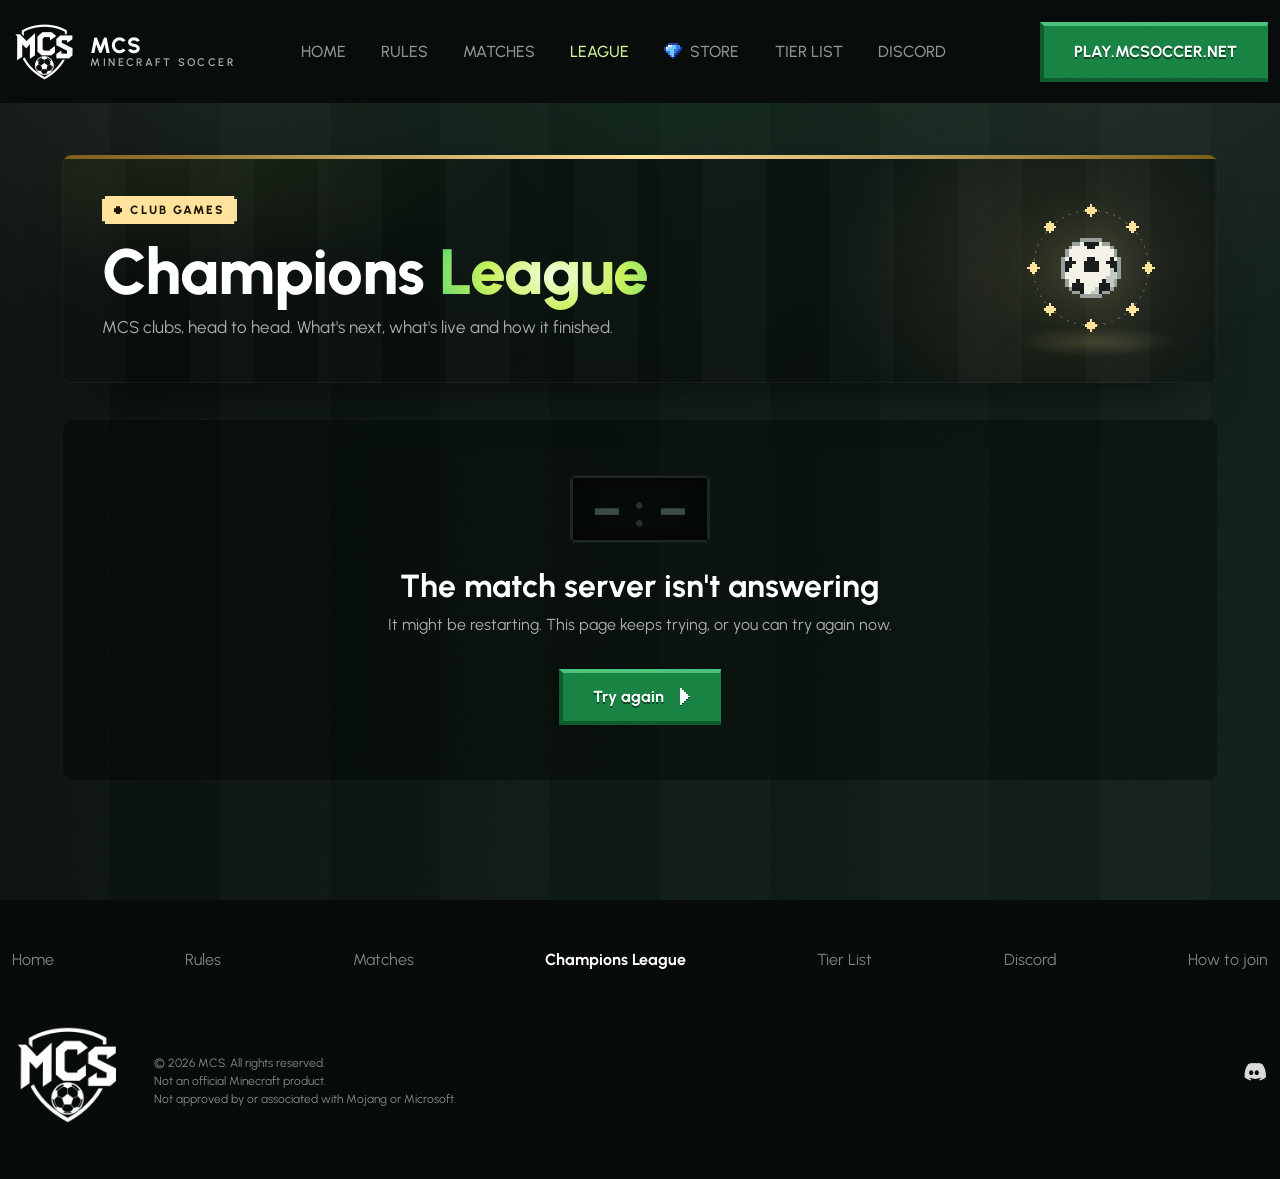
==== champions-league/index.html @ 23342d1b "Player page: the VIP / MVP frame A VIP or MVP's hero wears the rank's frame, matching their /stats c" ====
<!DOCTYPE html>
<html lang="en">
<head>
<meta charset="utf-8" />
<meta name="viewport" content="width=device-width, initial-scale=1" />
<title>Champions League — MCS</title>
<meta name="description" content="The MCS Champions League: club games, kickoff times in your own time zone, live scores and results." />
<meta name="theme-color" content="#070c0a" />

<link rel="icon" href="../favicon.ico?v=e4392b99" sizes="32x32" />
<link rel="icon" type="image/svg+xml" href="../assets/img/icon.svg?v=5f522723" />
<link rel="apple-touch-icon" href="../assets/img/icon-180.png" />

<meta property="og:type" content="website" />
<meta property="og:site_name" content="MCS" />
<meta property="og:title" content="Champions League — MCS" />
<meta property="og:description" content="Club games on MCS: what's next, what's live and how they finished." />
<meta property="og:url" content="https://mcsoccer.net/champions-league/" />
<link rel="canonical" href="https://mcsoccer.net/champions-league/" />
<meta property="og:image" content="https://mcsoccer.net/assets/img/og.png" />
<meta name="twitter:card" content="summary_large_image" />

<link rel="preconnect" href="https://fonts.googleapis.com">
<link rel="preconnect" href="https://fonts.gstatic.com" crossorigin>
<link href="https://fonts.googleapis.com/css2?family=Urbanist:wght@400..800&display=swap" rel="stylesheet">
<link rel="stylesheet" href="../assets/css/site.css?v=d6a7c521" />
<link rel="stylesheet" href="../assets/css/matches.css?v=162c40b4" />
<script>
  document.documentElement.classList.add("reveal-on");
  setTimeout(function () {
    if (!window.__mcsRevealReady) document.documentElement.classList.remove("reveal-on");
  }, 3000);
</script>
</head>
<body>

<nav class="nav" aria-label="Main">
  <div class="container">
    <a class="nav-brand" href="../" aria-label="MCS home">
      <img src="../assets/img/logo.png" alt="" width="64" height="64" />
      <span class="nav-brand-text"><b>MCS</b><span>Minecraft Soccer</span></span>
    </a>

    <ul class="nav-links">
      <li><a href="../">Home</a></li>
      <li><a href="../rules/">Rules</a></li>
      <li><a href="../matches/">Matches</a></li>
      <li class="nav-league"><a href="./" aria-current="page"><span class="nav-league-long">Champions </span>League</a></li>
      <li class="nav-cup" data-cup-nav hidden><a href="../cup/">Cup</a></li>
      <li class="nav-store" data-store-nav hidden><a href="../store/"><svg class="nav-gem px" viewBox="0 0 9 8" aria-hidden="true"><path fill="#2a3ca6" d="M2 0h5v1H2zM1 1h1v1H1zM0 2h1v2H0zM8 2h1v1H8zM7 3h1v1H7zM6 4h1v1H6zM5 5h1v1H5z"/><path fill="#e2f6ff" d="M2 1h2v1H2zM1 2h1v1H1z"/><path fill="#72c6ff" d="M4 1h2v1H4zM2 2h4v1H2zM1 3h4v1H1zM3 4h2v2H3zM4 6h1v1H4z"/><path fill="#2f7ceb" d="M6 1h2v2H6zM5 3h2v1H5zM1 4h2v1H1zM5 4h1v1H5zM2 5h1v1H2zM3 6h1v1H3z"/><path fill="#1b2a8f" d="M8 3h1v1H8zM7 4h1v1H7zM6 5h1v1H6zM5 6h1v1H5zM4 7h1v1H4z"/></svg>Store</a></li>
      <li><a data-tierlist-link href="../tiers/">Tier List</a></li>
      <li><a data-discord-link href="../#discord">Discord</a></li>
    </ul>

    <div class="nav-cta">
      <button class="btn address-btn" type="button" data-copy-address>
        <span class="slot">
          <span class="slot-main" data-address>PLAY.MCSOCCER.NET</span>
          <span class="slot-alt" aria-hidden="true">Copied to clipboard!</span>
        </span>
        <span class="visually-hidden"> (copy server address)</span>
      </button>
    </div>

    <button class="nav-toggle" type="button" aria-label="Open menu" aria-controls="drawer" aria-expanded="false" data-drawer-open>
      <svg viewBox="0 0 30 22" fill="none" aria-hidden="true"><path d="M2 3h26M2 11h26M2 19h26"/></svg>
    </button>
  </div>
</nav>

<div class="scrim" data-scrim></div>
<aside class="drawer" id="drawer" aria-label="Menu" aria-hidden="true" inert>
  <div class="drawer-head">
    <img src="../assets/img/logo.png" alt="MCS" />
    <button class="drawer-close" type="button" aria-label="Close menu" data-drawer-close><svg class="px" viewBox="0 0 10 10" aria-hidden="true"><path d="M0 0h2v2H0zM8 0h2v2H8zM2 2h2v2H2zM6 2h2v2H6zM4 4h2v2H4zM2 6h2v2H2zM6 6h2v2H6zM0 8h2v2H0zM8 8h2v2H8z"/></svg></button>
  </div>
  <ul>
    <li><a href="../">Home</a></li>
    <li><a href="../rules/">Rules</a></li>
    <li><a href="../matches/">Matches</a></li>
    <li class="nav-league"><a href="./" aria-current="page"><span class="nav-league-long">Champions </span>League</a></li>
    <li class="nav-cup" data-cup-nav hidden><a href="../cup/">Cup</a></li>
    <li class="nav-store" data-store-nav hidden><a href="../store/"><svg class="nav-gem px" viewBox="0 0 9 8" aria-hidden="true"><path fill="#2a3ca6" d="M2 0h5v1H2zM1 1h1v1H1zM0 2h1v2H0zM8 2h1v1H8zM7 3h1v1H7zM6 4h1v1H6zM5 5h1v1H5z"/><path fill="#e2f6ff" d="M2 1h2v1H2zM1 2h1v1H1z"/><path fill="#72c6ff" d="M4 1h2v1H4zM2 2h4v1H2zM1 3h4v1H1zM3 4h2v2H3zM4 6h1v1H4z"/><path fill="#2f7ceb" d="M6 1h2v2H6zM5 3h2v1H5zM1 4h2v1H1zM5 4h1v1H5zM2 5h1v1H2zM3 6h1v1H3z"/><path fill="#1b2a8f" d="M8 3h1v1H8zM7 4h1v1H7zM6 5h1v1H6zM5 6h1v1H5zM4 7h1v1H4z"/></svg>Store</a></li>
    <li><a data-tierlist-link href="../tiers/">Tier List</a></li>
    <li><a data-discord-link href="../#discord">Discord</a></li>
  </ul>
  <button class="btn" type="button" data-open-connect>Join Now</button>
</aside>

<main class="page mh mh-league" data-mh data-mh-league>
  <div class="mh-glow" aria-hidden="true"></div>
  <div class="container">

    <!-- matches.js draws the fixtures below (data-mh-league: no tabs, search,
         counters or live strip; match reports and players open in match history) -->
    <header class="mh-head lg-head" data-mh-head>
      <div class="lg-card">
        <div class="lg-text">
          <p class="lg-kicker"><i aria-hidden="true"></i>Club games</p>
          <h1 class="lg-title">Champions <span class="grad">League</span></h1>
          <p class="lg-sub">MCS clubs, head to head. What's next, what's live and how it finished.</p>
        </div>
        <div class="lg-art"><svg class="lg-emblem px" viewBox="0 0 120 120" aria-hidden="true"><circle class="lg-orbit" cx="60" cy="60" r="46"/><path class="lg-star" style="--d:0" transform="translate(55 9) scale(2)" d="M2 0h1v1h1v1h1v1H4v1H3v1H2V4H1V3H0V2h1V1h1z"/><path class="lg-star" style="--d:1" transform="translate(88 22) scale(2)" d="M2 0h1v1h1v1h1v1H4v1H3v1H2V4H1V3H0V2h1V1h1z"/><path class="lg-star" style="--d:2" transform="translate(101 55) scale(2)" d="M2 0h1v1h1v1h1v1H4v1H3v1H2V4H1V3H0V2h1V1h1z"/><path class="lg-star" style="--d:3" transform="translate(88 88) scale(2)" d="M2 0h1v1h1v1h1v1H4v1H3v1H2V4H1V3H0V2h1V1h1z"/><path class="lg-star" style="--d:4" transform="translate(55 101) scale(2)" d="M2 0h1v1h1v1h1v1H4v1H3v1H2V4H1V3H0V2h1V1h1z"/><path class="lg-star" style="--d:5" transform="translate(22 88) scale(2)" d="M2 0h1v1h1v1h1v1H4v1H3v1H2V4H1V3H0V2h1V1h1z"/><path class="lg-star" style="--d:6" transform="translate(9 55) scale(2)" d="M2 0h1v1h1v1h1v1H4v1H3v1H2V4H1V3H0V2h1V1h1z"/><path class="lg-star" style="--d:7" transform="translate(22 22) scale(2)" d="M2 0h1v1h1v1h1v1H4v1H3v1H2V4H1V3H0V2h1V1h1z"/><g class="lg-ball" transform="translate(36 36) scale(3)"><path class="lg-ball-o" d="M5 0h6v1h-6zM3 1h2v1h-2zM11 1h2v1h-2zM2 2h1v1h-1zM13 2h1v1h-1zM1 3h1v1h-1zM14 3h1v1h-1zM1 4h1v1h-1zM14 4h1v1h-1zM0 5h1v1h-1zM15 5h1v1h-1zM0 6h1v1h-1zM15 6h1v1h-1zM0 7h1v1h-1zM15 7h1v1h-1zM0 8h1v1h-1zM15 8h1v1h-1zM0 9h1v1h-1zM15 9h1v1h-1zM0 10h1v1h-1zM15 10h1v1h-1zM1 11h1v1h-1zM14 11h1v1h-1zM1 12h1v1h-1zM14 12h1v1h-1zM2 13h1v1h-1zM13 13h1v1h-1zM3 14h2v1h-2zM11 14h2v1h-2zM5 15h6v1h-6z"/><path class="lg-ball-w" d="M5 1h1v1h-1zM10 1h1v1h-1zM3 2h4v1h-4zM9 2h4v1h-4zM2 3h12v1h-12zM2 4h12v1h-12zM1 5h1v1h-1zM3 5h4v1h-4zM9 5h4v1h-4zM14 5h1v1h-1zM4 6h2v1h-2zM10 6h2v1h-2zM3 7h3v1h-3zM10 7h3v1h-3zM2 8h4v1h-4zM10 8h3v1h-3zM1 9h12v1h-12zM1 10h11v1h-11zM2 11h2v1h-2zM5 11h6v1h-6zM2 12h1v1h-1zM6 12h4v1h-4zM6 13h3v1h-3zM6 14h2v1h-2z"/><path class="lg-ball-s" d="M13 8h1v1h-1zM13 9h2v1h-2zM12 10h3v1h-3zM12 11h2v1h-2zM13 12h1v1h-1zM9 13h1v1h-1zM8 14h2v1h-2z"/><path class="lg-ball-k" d="M6 1h4v1h-4zM7 2h2v1h-2zM2 5h1v1h-1zM7 5h2v1h-2zM13 5h1v1h-1zM1 6h3v1h-3zM6 6h4v1h-4zM12 6h3v1h-3zM1 7h2v1h-2zM6 7h4v1h-4zM13 7h2v1h-2zM1 8h1v1h-1zM6 8h4v1h-4zM14 8h1v1h-1zM4 11h1v1h-1zM11 11h1v1h-1zM3 12h3v1h-3zM10 12h3v1h-3zM3 13h3v1h-3zM10 13h3v1h-3zM5 14h1v1h-1zM10 14h1v1h-1z"/></g></svg></div>
      </div>
    </header>

    <section class="mh-live" data-mh-live hidden aria-labelledby="mh-live-title">
      <h2 class="mh-live-title" id="mh-live-title"><span class="mh-live-dot" aria-hidden="true"></span>Live now</h2>
      <ul class="mh-live-list" data-mh-live-list></ul>
    </section>

    <div class="mh-bar" data-mh-bar>
      <nav class="mh-tabs" data-mh-tabs aria-label="Match history" hidden></nav>
      <div class="mh-bar-search">
        <div class="mh-search" data-mh-search hidden></div>
      </div>
    </div>

    <p class="mh-stale" data-mh-stale hidden>
      The game server isn't answering right now, so these are saved results
      and the newest matches may be missing.
    </p>

    <div class="mh-view" data-mh-view>
      <noscript>
        <div class="mh-note">
          <h2>The Champions League page needs JavaScript</h2>
          <p>Turn it on for this site to see fixtures, live scores and results.</p>
        </div>
      </noscript>
    </div>

    <ul class="mh-counters" data-mh-counters hidden></ul>

  </div>
</main>

<footer class="footer">
  <div class="container">
    <ul class="footer-links">
      <li><a href="../">Home</a></li>
      <li><a href="../rules/">Rules</a></li>
      <li><a href="../matches/">Matches</a></li>
      <li><a href="./" aria-current="page">Champions League</a></li>
      <li><a data-tierlist-link href="../tiers/">Tier List</a></li>
      <li><a data-discord-link href="../#discord">Discord</a></li>
      <li><a href="#" data-open-connect>How to join</a></li>
    </ul>

    <div class="footer-row">
      <div class="footer-brand">
        <img src="../assets/img/logo.png" alt="MCS" loading="lazy" />
        <p class="footer-legal">
          &copy; <span data-year>2026</span> MCS. All rights reserved.<br>
          Not an official Minecraft product.<br>
          Not approved by or associated with Mojang or Microsoft.
        </p>
      </div>
      <ul class="footer-social">
        <li><a data-discord-link href="../#discord" aria-label="Discord"><svg viewBox="0 0 24 24" aria-hidden="true"><path d="M19.3 5.3A16.6 16.6 0 0 0 15.2 4l-.2.4a15.5 15.5 0 0 1 3.6 1.2 12.6 12.6 0 0 0-10.9 0A15.5 15.5 0 0 1 11.2 4.4L11 4a16.6 16.6 0 0 0-4.1 1.3C4.3 9.2 3.6 13 4 16.7a16.7 16.7 0 0 0 5 2.6l.7-1.2a10.8 10.8 0 0 1-1.7-.8l.4-.3a11.9 11.9 0 0 0 9.3 0l.4.3a10.8 10.8 0 0 1-1.7.8l.7 1.2a16.7 16.7 0 0 0 5-2.6c.5-4.3-.6-8.1-2.8-11.4ZM9.6 14.6c-1 0-1.8-.9-1.8-2s.8-2 1.8-2 1.8.9 1.8 2-.8 2-1.8 2Zm4.8 0c-1 0-1.8-.9-1.8-2s.8-2 1.8-2 1.8.9 1.8 2-.8 2-1.8 2Z"/></svg></a></li>
      </ul>
    </div>
  </div>
</footer>

<div class="modal" id="connect" role="dialog" aria-modal="true" aria-labelledby="connect-title" aria-hidden="true" inert>
  <div class="modal-box">
    <button class="modal-close" type="button" aria-label="Close" data-close-connect><svg class="px" viewBox="0 0 10 10" aria-hidden="true"><path d="M0 0h2v2H0zM8 0h2v2H8zM2 2h2v2H2zM6 2h2v2H6zM4 4h2v2H4zM2 6h2v2H2zM6 6h2v2H6zM0 8h2v2H0zM8 8h2v2H8z"/></svg></button>
    <div class="modal-head">
      <img src="../assets/img/logo.png" alt="" />
      <div>
        <h2 id="connect-title">Connect to the <span class="grad">server</span></h2>
      </div>
    </div>
    <ol class="steps">
      <li>Open <b>Minecraft: Java Edition</b> 1.21.4 or newer and go to <b>Multiplayer</b>.</li>
      <li>Click <b>Add Server</b> and enter
        <button class="chip" type="button" data-copy-address>
          <span data-address>play.mcsoccer.net</span>
          <svg class="px" viewBox="0 0 16 16" aria-hidden="true"><path d="M5 1h10v10h-2V3H5z"/><path fill-rule="evenodd" d="M1 5h10v10H1zM3 7v6h6V7z"/></svg><span class="visually-hidden"> (copy)</span>
        </button>
      </li>
      <li>Join, and <b>accept the resource pack</b>. It carries the kits, crests and goals, so the server needs it.</li>
      <li>Walk into a pitch's <b>ready zone</b> and the match starts itself.</li>
    </ol>
    <p class="modal-note">Click the address to copy it.</p>
    <p class="visually-hidden" role="status" data-status></p>
    <button class="btn" type="button" data-close-connect>
      Got it
      <svg class="arrow" viewBox="0 0 10 17" aria-hidden="true"><path d="M0 0h2v2h2v2h2v2h2v2h2v1h-2v2H6v2H4v2H2v2H0z"/></svg>
    </button>
  </div>
</div>

<script src="../site.config.js?v=7002da49"></script>
<script src="../assets/js/site.js?v=6ce677ba"></script>
<script src="../assets/js/matches.js?v=e8d8f95c"></script>
</body>
</html>
---- assets/css/site.css ----
/* ==================================================================
   MCS — mcsoccer.net

   Layout and type follow hoplite.gg's system, measured from the live
   site: one geometric sans for everything, 96px two-line hero with a
   gradient-clipped second line, square bevelled buttons, translucent
   rounded cards over full-bleed banded sections.

   EVERY COLOUR IS A TOKEN IN THE PALETTE BLOCK BELOW. To recolour the
   site, edit that block only. Two alternates are commented at the end.
   ================================================================== */

/* ── palette: "floodlit pitch" ───────────────────────────────────── */

:root {
  /* surfaces */
  --page:        #0b1210;   /* page behind everything */
  --band-a:      #0a110e;   /* section ramp, dark end (left) */
  --band-b:      #13211b;   /* section ramp, light end (right) */
  --band-alt-a:  #0c1411;
  --band-alt-b:  #182a22;
  --bar:         #070c0a;   /* nav bar and footer */
  --card:        rgba(2, 6, 4, .42);
  --card-edge:   rgba(255, 255, 255, .045);

  /* type — an opacity ladder, as on hoplite */
  --heading:     #ffffff;
  --text-strong: rgba(255, 255, 255, .82);
  --text:        rgba(255, 255, 255, .65);
  --text-faint:  rgba(255, 255, 255, .5);   /* ~4.6:1 on the bar; .32 was 2.8:1 */

  /* gradient text: pale centre warming to saturated edges */
  --grad-1:      #f4ffe0;
  --grad-2:      #c8f25c;
  --grad-3:      #3fcf72;
  --accent-soft: #d4f59a;   /* active nav link, "read more" */

  /* primary button. White text passes AA in every state: rest 4.87:1,
     hover 5.41:1, pressed (--btn-lo) 8.34:1. Hover goes DARKER, not
     lighter, because lighter green drops below 4.5:1. */
  --btn:         #188243;
  --btn-hover:   #157a3e;
  --btn-hi:      #4cc27a;   /* bevel top edge */
  --btn-lo:      #0e5a2d;   /* bevel left + bottom edges */
  --btn-shadow:  #0a4523;   /* text shadow */

  /* Discord button */
  --discord:        #5865f2;
  --discord-hover:  #4f5ce0;
  --discord-hi:     #8f99ff;
  --discord-lo:     #3a44c2;
  --discord-shadow: #2d3596;

  /* dark button */
  --btn-dark:        #1b2420;
  --btn-dark-hover:  #232e29;
  --btn-dark-hi:     #36443d;
  --btn-dark-lo:     #0d1310;

  /* the two in-game team colours, used in the hero stand-in */
  --team-1:      #ff4d4d;
  --team-2:      #36e6e6;

  /* ── not colours ── */
  --font: "Urbanist", ui-sans-serif, sans-serif;
  --container: 1320px;
  --gutter: 12px;
  --nav-h: 103px;
  --radius: 10px;
  --ease-back: cubic-bezier(.68, -.55, .265, 1.55);   /* AOS ease-in-out-back */
  --ease-spring: cubic-bezier(.34, 1.4, .64, 1);      /* framer spring, bounce .3 */
  --ease-ui: cubic-bezier(.39, .58, .57, 1);
}

/* ── base ────────────────────────────────────────────────────────── */

*, *::before, *::after { box-sizing: border-box; }

[hidden] { display: none !important; }

html {
  scroll-behavior: smooth;
  -webkit-text-size-adjust: 100%;
}

body {
  margin: 0;
  background: var(--page);
  color: var(--text);
  font-family: var(--font);
  font-size: 16px;
  font-weight: 400;
  line-height: 1.5;
  -webkit-font-smoothing: antialiased;
  overflow-x: clip;
}

/* film grain over everything — atmosphere, not decoration */
body::after {
  content: "";
  position: fixed;
  inset: 0;
  z-index: 100;
  pointer-events: none;
  opacity: .055;
  mix-blend-mode: overlay;
  background-image: url("data:image/svg+xml,%3Csvg xmlns='http://www.w3.org/2000/svg' width='220' height='220'%3E%3Cfilter id='n'%3E%3CfeTurbulence type='fractalNoise' baseFrequency='.9' numOctaves='3' stitchTiles='stitch'/%3E%3C/filter%3E%3Crect width='100%25' height='100%25' filter='url(%23n)'/%3E%3C/svg%3E");
}

img { max-width: 100%; display: block; }

a { color: inherit; }

h1, h2, h3, h4 {
  margin: 0 0 .5rem;
  color: var(--heading);
  font-weight: 700;
  line-height: 1.2;
  letter-spacing: normal;
}

p { margin: 0 0 1rem; }

::selection { background: color-mix(in srgb, var(--grad-2) 35%, transparent); color: #fff; }

:focus-visible {
  outline: 2px solid var(--accent-soft);
  outline-offset: 3px;
}

/* 5px scrollbar with an accent thumb, as on hoplite */
::-webkit-scrollbar { width: 5px; height: 5px; }
::-webkit-scrollbar-track { background: rgba(255, 255, 255, .06); }
::-webkit-scrollbar-thumb { background: var(--btn-hi); border-radius: 5px; }

.container {
  width: 100%;
  max-width: var(--container);
  margin: 0 auto;
  padding: 0 var(--gutter);
}

.visually-hidden {
  position: absolute !important;
  width: 1px; height: 1px;
  overflow: hidden;
  clip: rect(0 0 0 0);
  white-space: nowrap;
}

/* gradient-clipped text: the site's signature */
.grad {
  background:
    radial-gradient(ellipse 70% 95% at 55% 55%, var(--grad-1) 0%, var(--grad-2) 46%, var(--grad-3) 100%);
  background-size: 100% 100%;
  -webkit-background-clip: text;
  background-clip: text;
  -webkit-text-fill-color: transparent;
  color: transparent;
}

/* ── buttons: square, flat, Minecraft-bevelled ───────────────────── */

.btn {
  --b: var(--btn);
  --b-hover: var(--btn-hover);
  --b-hi: var(--btn-hi);
  --b-lo: var(--btn-lo);
  --b-shadow: var(--btn-shadow);

  display: inline-flex;
  align-items: center;
  justify-content: center;
  gap: 1rem;
  padding: .75rem 1.875rem;
  font: 700 16px/1.5 var(--font);
  color: #fff;
  text-decoration: none;
  text-shadow: 0 1.5px 0 var(--b-shadow);
  background: var(--b);
  border: 0;
  border-top: 4px solid var(--b-hi);
  border-left: 4px solid var(--b-lo);
  border-bottom: 4px solid var(--b-lo);
  border-right: 1px solid var(--b);
  border-radius: 0;
  cursor: pointer;
  white-space: nowrap;
  transition: background-color .2s var(--ease-ui);
}

.btn:hover { background: var(--b-hover); }
.btn:active { background: var(--b-lo); }

.btn-lg { padding: .75rem 3.5rem; font-size: 1.5rem; }

.btn-discord {
  --b: var(--discord);
  --b-hover: var(--discord-hover);
  --b-hi: var(--discord-hi);
  --b-lo: var(--discord-lo);
  --b-shadow: var(--discord-shadow);
  text-shadow: 0 2px 0 var(--b-shadow);
}

.btn-dark {
  --b: var(--btn-dark);
  --b-hover: var(--btn-dark-hover);
  --b-hi: var(--btn-dark-hi);
  --b-lo: var(--btn-dark-lo);
  --b-shadow: #000;
}

.btn[aria-disabled="true"] {
  --b: var(--btn-dark);
  --b-hover: var(--btn-dark);
  --b-hi: var(--btn-dark-hi);
  --b-lo: var(--btn-dark-lo);
  --b-shadow: #000;
  color: var(--text);
  cursor: default;
}

/* the little pixel arrow after a button label */
.arrow {
  width: 10px;
  height: 17px;
  flex: 0 0 10px;
  fill: currentColor;
  filter: drop-shadow(0 1.5px 0 var(--b-shadow, #000));
}

/* "READ MORE ▸" text link */
.more {
  display: inline-flex;
  align-items: center;
  gap: .5rem;
  font-size: .9rem;
  font-weight: 700;
  line-height: 1.5;
  text-transform: uppercase;
  text-decoration: none;
  color: var(--accent-soft);
  background: none;
  border: 0;
  padding: 0;
  font-family: var(--font);
  cursor: pointer;
  transition: transform .2s var(--ease-ui), color .2s var(--ease-ui);
}
.more svg { width: 8px; height: 10px; fill: currentColor; transform: translateY(-1px); }
.more:hover { transform: translateX(20px); color: var(--grad-3); }

/* ── nav ─────────────────────────────────────────────────────────── */

.nav {
  position: absolute;
  top: 0; left: 0; right: 0;
  z-index: 20;
  height: var(--nav-h);
  display: flex;
  align-items: center;
  background: var(--bar);
}

.nav .container {
  display: flex;
  align-items: center;
}

.nav-brand {
  display: flex;
  align-items: center;
  gap: .9rem;
  padding: 5px 0;
  margin-right: 3rem;
  text-decoration: none;
  flex: 0 0 auto;
}

.nav-brand img { width: 64px; height: 64px; object-fit: contain; }

.nav-brand-text {
  display: flex;
  flex-direction: column;
  line-height: 1.05;
  color: #fff;
}
.nav-brand-text b { font-size: 22px; font-weight: 800; letter-spacing: .02em; }
.nav-brand-text span { font-size: 11px; font-weight: 600; letter-spacing: .22em; text-transform: uppercase; color: var(--text); }

.nav-links {
  display: flex;
  align-items: center;
  list-style: none;
  margin: 0 auto 0 0;
  padding: 0;
}

.nav-links a {
  display: block;
  padding: .5rem 1.5rem;
  font-size: 16px;
  font-weight: 500;
  line-height: 24px;
  text-transform: uppercase;
  text-decoration: none;
  color: rgba(255, 255, 255, .55);
  transition: color .15s ease-in-out;
}
.nav-links a:hover { color: rgba(255, 255, 255, .78); }
.nav-links a[aria-current]:not([aria-current="false"]) { color: var(--accent-soft); }

.nav-links .ext svg { width: 11px; height: 11px; margin-left: .35rem; vertical-align: 1px; opacity: .6; fill: currentColor; }

/* right-hand address button: copy to clipboard, slot-machine label */
.nav-cta { display: flex; justify-content: flex-end; min-width: 250px; }

.address-btn {
  position: relative;
  height: 60px;
  padding: 10px 30px;
  overflow: hidden;
}

/* Both labels share one grid cell, so the slot is exactly as wide as the
   wider label. It used a fixed min-width, which clipped the address to
   "LAY.MCSOCCER.NE" once WCAG text-spacing overrides were applied. */
.slot {
  position: relative;
  display: grid;
  height: 2rem;
  overflow: hidden;
}

.slot span {
  grid-area: 1 / 1;
  display: flex;
  align-items: center;
  justify-content: center;
  text-transform: uppercase;
  transition: transform .2s linear;
}

.slot .slot-alt { transform: translateY(80px); font-size: .9rem; text-transform: none; }

.address-btn.is-copied .slot-main { transform: translateY(-88px); }
.address-btn.is-copied .slot-alt  { transform: translateY(0); transition-duration: .15s; }

/* mobile toggle + drawer */
.nav-toggle {
  display: none;
  margin-left: auto;
  width: 56px;
  height: 40px;
  padding: 4px 12px;
  background: none;
  border: 1px solid rgba(255, 255, 255, .15);
  border-radius: 6px;
  color: #fff;
  cursor: pointer;
}
.nav-toggle svg { width: 100%; height: 100%; stroke: currentColor; stroke-width: 2; stroke-linecap: round; }

.drawer {
  position: fixed;
  inset: 0 auto 0 0;
  z-index: 60;
  width: min(320px, 86vw);
  padding: 1.5rem;
  background: var(--bar);
  transform: translateX(-100%);
  transition: transform .3s var(--ease-ui);
  display: flex;
  flex-direction: column;
  gap: 1.5rem;
}
.drawer.is-open { transform: none; }

.drawer-head { display: flex; align-items: center; justify-content: space-between; }
.drawer-head img { width: 56px; height: 56px; }
.drawer-close {
  width: 40px; height: 40px;
  background: none; border: 0; color: #fff; cursor: pointer;
  font-size: 28px; line-height: 1;
}

.drawer ul { list-style: none; margin: 0; padding: 0; }
.drawer li { margin: .25rem 0; }
.drawer a:not(.btn) {
  display: block;
  padding: .6rem 0;
  font-size: 18px;
  font-weight: 500;
  text-transform: uppercase;
  text-decoration: none;
  color: rgba(255, 255, 255, .7);
}
.drawer a[aria-current]:not([aria-current="false"]) { color: var(--accent-soft); }

.scrim {
  position: fixed;
  inset: 0;
  z-index: 55;
  background: rgba(0, 0, 0, .55);
  opacity: 0;
  pointer-events: none;
  transition: opacity .3s;
}
.scrim.is-open { opacity: 1; pointer-events: auto; }

/* ── hero ────────────────────────────────────────────────────────── */

/* The nav sits over the hero's top 103px, so the hero pads that off and
   centres its text in the part you can actually see. Its own background is
   the section band's, stripes included, so when the media fades out at the
   bottom it lands on exactly what the next section starts with: no seam. */
.hero {
  position: relative;
  z-index: 1;
  display: flex;
  align-items: center;
  justify-content: center;
  /* One full screen, plus the fade, which sits entirely BELOW the fold:
     on load you see the whole scene, and it only fades into the stripes
     once you scroll. The matching bottom padding keeps the text centred
     in the first screen rather than in the taller box. svh is the height
     with mobile browser bars showing, so phones get the same result. */
  --hero-fade: 16vh;
  --hero-buffer: 8vh;    /* clear scene below the fold before the fade begins */
  min-height: calc(100vh + var(--hero-buffer) + var(--hero-fade));
  min-height: calc(100svh + var(--hero-buffer) + var(--hero-fade));
  padding-top: var(--nav-h);
  padding-bottom: calc(var(--hero-buffer) + var(--hero-fade));
  overflow: hidden;
  isolation: isolate;
  background:
    repeating-linear-gradient(90deg, rgba(255, 255, 255, .014) 0 110px, transparent 110px 220px),
    linear-gradient(90deg, var(--band-a), var(--band-b));
}

.hero-media {
  position: absolute;
  inset: 0;
  z-index: -1;
  background: #0a1a12;
  /* the fade starts well below the CTA, so the hero reads as a full scene */
  -webkit-mask-image: linear-gradient(to bottom, #000 0, #000 calc(100% - var(--hero-fade)), transparent 100%);
  mask-image: linear-gradient(to bottom, #000 0, #000 calc(100% - var(--hero-fade)), transparent 100%);
}

.hero-media video {
  position: absolute;
  inset: 0;
  width: 100%;
  height: 100%;
  object-fit: cover;
}

/* tools/make-hero.sh already grades footage to hoplite's ~30% brightness;
   this only calms bright sky directly behind the headline */
.hero-media.has-video::after {
  content: "";
  position: absolute;
  inset: 0;
  background: radial-gradient(60% 55% at 50% 45%, rgba(0, 0, 0, .3), rgba(0, 0, 0, .08) 75%);
}

/* ── the stand-in: a floodlit night match, seen through a blur ──
   Every soft shape is a radial gradient or pre-blurred SVG, so nothing
   animated carries a live CSS filter (those re-blur every frame). */

.standin {
  position: absolute;
  inset: 0 -4% -4%;
  overflow: hidden;
}

.standin-sky {
  position: absolute;
  inset: 0;
  background:
    radial-gradient(60% 40% at 18% 6%, rgba(255, 244, 214, .55), transparent 70%),
    radial-gradient(60% 40% at 82% 4%, rgba(255, 244, 214, .5), transparent 70%),
    radial-gradient(90% 60% at 50% 110%, #1f5a33, transparent 70%),
    linear-gradient(180deg, #0b1620 0%, #0d241a 42%, #155232 100%);
}

/* camera: the far touchline tucks just under the nav, so the backdrop is
   grass all the way up to the nav edge. Anchored in px, not %, so it holds
   at every viewport height. */
.standin-pitch {
  position: absolute;
  left: 50%;
  top: calc(var(--nav-h) - 52px);   /* touchline lands ~30px below this */
  /* at least 190vh wide, so a tall narrow phone still gets a pitch that
     fills the hero instead of a strip across the top. On desktop 112%
     is the larger of the two, so nothing changes there. */
  width: max(112%, 190vh);
  aspect-ratio: 1050 / 680;
  transform-origin: 50% 0;
  transform: translateX(-50%) perspective(1000px) rotateX(56deg);
  animation: pitch-drift 38s ease-in-out infinite alternate;
  will-change: transform;
}

/* a slow broadcast-camera pan */
@keyframes pitch-drift {
  from { transform: translateX(-52%) perspective(1000px) rotateX(56deg) scale(1); }
  to   { transform: translateX(-48%) perspective(1000px) rotateX(54deg) scale(1.06); }
}

.standin-pitch svg { width: 100%; height: 100%; }

/* players and the ball: soft dots drifting across the pitch */
.standin-players {
  position: absolute;
  inset: 0;
}

.standin-players i {
  position: absolute;
  width: var(--s, 5vw);
  aspect-ratio: 1;
  border-radius: 50%;
  background: radial-gradient(circle, var(--c) 0%, color-mix(in srgb, var(--c) 40%, transparent) 38%, transparent 70%);
  opacity: 1;
  animation: run var(--d, 16s) ease-in-out infinite alternate;
  animation-delay: var(--o, 0s);
  will-change: transform;
}

@keyframes run {
  0%   { transform: translate(0, 0); }
  50%  { transform: translate(var(--x1, 6vw), var(--y1, -1vh)); }
  100% { transform: translate(var(--x2, -4vw), var(--y2, 2vh)); }
}

/* floodlight bokeh */
.standin-lights i {
  position: absolute;
  width: var(--s, 7vw);
  aspect-ratio: 1;
  border-radius: 50%;
  background: radial-gradient(circle, rgba(255, 248, 225, .9) 0%, rgba(255, 240, 200, .35) 35%, transparent 70%);
  animation: flicker var(--d, 5s) ease-in-out infinite alternate;
  animation-delay: var(--o, 0s);
}

@keyframes flicker {
  from { opacity: .55; }
  to   { opacity: 1; }
}

/* the grade: darken and warm, like the baked-in effect on hoplite's video */
.standin-grade {
  position: absolute;
  inset: 0;
  background:
    radial-gradient(75% 160% at 50% 40%, transparent 55%, rgba(0, 0, 0, .42) 100%),
    rgba(4, 10, 7, .38);
}

/* ── hero text stack ── */

.hero-stack {
  display: flex;
  flex-direction: column;
  align-items: center;
  text-align: center;
  padding: 3rem var(--gutter);
}

.hero-sub {
  margin: 0;
  font-size: 1.75rem;
  font-weight: 500;
  line-height: 1.5;
  color: #fff;
}

.hero-title {
  margin: 0 0 1rem;
  font-size: 96px;
  font-weight: 750;   /* Urbanist 750 matches Gilroy Bold's stroke */
  line-height: 1.2;
  color: #fff;
  text-wrap: balance;
}

.hero-title .grad { display: inline-block; padding-bottom: .06em; }

.hero-cta { margin-top: 1.5rem; }

/* ── generic section bands ───────────────────────────────────────── */

.band {
  position: relative;
  padding: 3rem 0;
  background: linear-gradient(90deg, var(--band-a), var(--band-b));
  overflow: hidden;
}

.band.alt { background: linear-gradient(90deg, var(--band-alt-a), var(--band-alt-b)); }

/* mown-pitch stripes, barely there */
.band::before {
  content: "";
  position: absolute;
  inset: 0;
  pointer-events: none;
  background: repeating-linear-gradient(90deg,
    rgba(255, 255, 255, .014) 0 110px,
    transparent 110px 220px);
}

.band > .container { position: relative; padding-top: 3rem; padding-bottom: 3rem; }

.section-head { text-align: center; margin-bottom: 3rem; }

.section-title {
  font-size: 40px;
  font-weight: 700;
  line-height: 1.2;
  margin-bottom: .5rem;
}

.section-lead { margin: 0; }

/* ── game modes slider ───────────────────────────────────────────── */

/* whichever section follows the hero sits straight under its fade:
   the hero already ends in a buffer and a fade, so no extra lead-in */
.modes,
.hero + .band { padding-top: 0; }

.modes-row {
  display: grid;
  grid-template-columns: 5fr 6fr;
  gap: 3rem;
  align-items: stretch;
  margin-left: 3rem;
}

.modes-text {
  display: flex;
  flex-direction: column;
  justify-content: center;
  align-items: flex-start;
  min-width: 0;
}

.mode-panel { transition: opacity .2s linear, transform .2s linear; }
.mode-panel.is-leaving-l { opacity: 0; transform: translateX(-90px); }
.mode-panel.is-leaving-r { opacity: 0; transform: translateX(90px); }
.mode-panel.is-entering-l { opacity: 0; transform: translateX(-90px); transition: none; }
.mode-panel.is-entering-r { opacity: 0; transform: translateX(90px); transition: none; }

.mode-name {
  display: inline-block;
  margin-bottom: 1.5rem;
  font-size: 1.5rem;
  font-weight: 700;
  line-height: 1.2;
  text-decoration: underline;
  text-decoration-color: color-mix(in srgb, var(--grad-2) 70%, transparent);
  text-underline-offset: .18em;
  text-decoration-thickness: 2px;
}

.mode-desc {
  min-height: 7rem;
  line-height: 1.4rem;
  margin-bottom: 1.5rem;
}

.mode-meta {
  display: flex;
  align-items: center;
  gap: 1.5rem;
  width: 100%;
  margin-bottom: 1.5rem;
}
.mode-meta .tag { margin: 0; white-space: nowrap; color: var(--text-strong); font-weight: 600; }
.mode-meta hr { flex: 1 1 auto; margin: 0; border: 0; border-top: 1px solid rgba(255, 255, 255, .25); }

.pager {
  display: flex;
  align-items: center;
  gap: 1rem;
  margin-bottom: 1rem;
}

.pager button {
  display: grid;
  place-items: center;
  padding: 0;
  background: none;
  border: 0;
  cursor: pointer;
  color: rgba(255, 255, 255, .45);
  transition: color .15s, transform .15s;
}
.pager button:hover { color: rgba(255, 255, 255, .8); }

.pager .pg-arrow svg { width: 12px; height: 20px; fill: currentColor; }

/* pixel-square dots, like hoplite's */
.pager .pg-dot i {
  display: block;
  width: 12px;
  height: 12px;
  background: currentColor;
  clip-path: polygon(25% 0, 75% 0, 75% 25%, 100% 25%, 100% 75%, 75% 75%, 75% 100%, 25% 100%, 25% 75%, 0 75%, 0 25%, 25% 25%);
}
.pager .pg-dot[aria-current="true"] { color: var(--grad-2); }
.pager .pg-dot[aria-current="true"] i { width: 16.5px; height: 16.5px; }

.modes-art {
  position: relative;
  min-height: 19rem;
  width: 95%;
  margin-left: 1rem;
  border-radius: var(--radius);
  overflow: hidden;
  background: #0d1f16;
  box-shadow: inset 0 0 0 1px var(--card-edge);
}

.modes-art .mode-art { position: absolute; inset: 0; width: 100%; height: 100%; }

.mode-art { opacity: 0; transition: opacity .5s; }
.mode-art.is-on { opacity: 1; }

/* ── illustration ink (mode art + position picker) ── */

.art-grass-a { fill: #14452a; }
.art-grass-b { fill: #175030; }
.art-line    { fill: none; stroke: rgba(235, 248, 238, .6); stroke-width: 3; }
.art-dot     { fill: rgba(235, 248, 238, .7); }
.art-t1      { fill: var(--team-1); }
.art-t2      { fill: var(--team-2); }
.art-ink     { fill: #fff; }
.art-ball    { fill: #fff7c2; filter: drop-shadow(0 0 6px #fff3a0); }
.art-hi      { fill: color-mix(in srgb, var(--grad-2) 12%, transparent); stroke: var(--grad-2); stroke-width: 3; }
.art-arc     { fill: none; stroke: #fff7c2; stroke-width: 3; stroke-dasharray: 6 8; opacity: .85; }
.art-open    { fill: rgba(255, 255, 255, .1); stroke: rgba(255, 255, 255, .35); stroke-width: 2; }
.art-miss    { fill: none; stroke-width: 3; }
.art-t1 .art-miss { stroke: var(--team-1); }
.art-t2 .art-miss { stroke: var(--team-2); }

.art-score   { font: 800 64px var(--font); fill: #fff; }
.art-caption { font: 700 15px var(--font); letter-spacing: .2em; fill: rgba(255, 255, 255, .88); }
.art-score-sm   { font-size: 50px; }
.art-caption-sm { font-size: 12px; }
.art-dim     { fill: rgba(255, 255, 255, .5); }
.art-board   { filter: drop-shadow(0 2px 6px rgba(0, 0, 0, .6)); }

.modes-foot { display: flex; justify-content: center; padding-top: 3rem; }

/* ── feature cards ───────────────────────────────────────────────── */

.feature .container { padding-top: 3rem; padding-bottom: 3rem; }

.card {
  position: relative;
  border-radius: var(--radius);
  background: var(--card);
  box-shadow: inset 0 0 0 1px var(--card-edge);
  overflow: hidden;
}

.feature-body {
  position: relative;
  padding: 4rem 3rem 4rem 1rem;
  margin-right: 3rem;
}

.feature-text { position: relative; z-index: 1; }

/* image-left cards: text right-aligned against the right padding */
.feature.img-left .feature-text {
  margin-left: auto;
  max-width: 560px;
  text-align: right;
}

/* text-left card */
.feature.img-right .feature-body { padding: 3rem 1.5rem; margin: 0 0 0 3rem; }
.feature.img-right .feature-text { max-width: 500px; text-align: left; }

.feature-title { font-size: 40px; margin-bottom: .5rem; }
.feature-sub { margin-bottom: 3rem; }
.feature-para { margin-bottom: 3rem; }

.feature-render {
  position: absolute;
  top: 0;
  width: 380px;
  pointer-events: none;
}
.feature.img-left .feature-render { left: 6rem; }
.feature.img-right .feature-render { right: 3rem; }

.feature-render img {
  width: 100%;
  height: auto;
  filter: drop-shadow(0 24px 30px rgba(0, 0, 0, .45));
}

/* a pale glow behind the player so they separate from the card */
.feature-render::before {
  content: "";
  position: absolute;
  left: 50%;
  top: 18%;
  width: 150%;
  aspect-ratio: 1;
  transform: translateX(-50%);
  background: radial-gradient(circle, color-mix(in srgb, var(--grad-3) 22%, transparent) 0%, transparent 62%);
  z-index: -1;
}

/* ── positions band ──────────────────────────────────────────────── */

/* 4.5rem left padding lands the text on the same edge as the text-left
   feature cards (3rem margin + 1.5rem padding), so it doesn't jog 8px */
.positions-card {
  display: grid;
  grid-template-columns: 1fr 1fr;
  gap: 3rem;
  align-items: start;
  padding: 3rem 4rem 3rem 4.5rem;
}
.positions-card > div:first-child { padding-top: 1rem; }

.pos-list { list-style: none; margin: 0; padding: 0; }

.positions-card .cmd {
  display: inline-block;
  margin-top: .5rem;
  padding: .45rem .7rem;
  font-weight: 700;
  color: #fff;
  background: rgba(0, 0, 0, .35);
  border-radius: 3px;
}

.pitch-picker {
  position: relative;
  width: 100%;
  max-width: 350px;
  margin-left: auto;
  aspect-ratio: 68 / 88;
}

.pitch-picker svg { position: absolute; inset: 0; width: 100%; height: 100%; }

/* pixel-circle markers. The shape lives on two pseudo-elements (a ring
   and a fill) rather than a clip-path on the button, because a clip-path
   there would also clip the label that hangs below it. */
.pos {
  --px-circle: polygon(33% 0, 67% 0, 67% 8%, 83% 8%, 83% 17%, 92% 17%, 92% 33%, 100% 33%,
    100% 67%, 92% 67%, 92% 83%, 83% 83%, 83% 92%, 67% 92%, 67% 100%, 33% 100%, 33% 92%,
    17% 92%, 17% 83%, 8% 83%, 8% 67%, 0 67%, 0 33%, 8% 33%, 8% 17%, 17% 17%, 17% 8%, 33% 8%);
  position: absolute;
  transform: translate(-50%, -50%);
  display: grid;
  place-items: center;
  width: 58px;
  height: 58px;
  padding: 0;
  font: 800 15px/1 var(--font);
  color: #fff;
  background: none;
  border: 0;
  cursor: default;
  transition: transform .2s var(--ease-spring);
}

.pos::before,
.pos::after {
  content: "";
  position: absolute;
  z-index: -1;           /* the transform above makes this a stacking context */
  clip-path: var(--px-circle);
  transition: background .2s;
}
.pos::before { inset: 0;   background: color-mix(in srgb, var(--grad-2) 60%, transparent); }
.pos::after  { inset: 3px; background: rgba(8, 20, 14, .92); }

.pos:hover, .pos:focus-visible {
  transform: translate(-50%, -50%) scale(1.14);
  outline: none;
}
.pos:hover::before, .pos:focus-visible::before { background: var(--btn-hi); }
.pos:hover::after,  .pos:focus-visible::after  { background: var(--btn); }

.pos-label {
  position: absolute;
  left: 50%;
  top: calc(100% + 8px);
  transform: translateX(-50%);
  padding: .3rem .55rem;
  font-size: 12px;
  font-weight: 600;
  white-space: nowrap;
  color: #fff;
  background: rgba(0, 0, 0, .75);
  border-radius: 3px;
  opacity: 0;
  pointer-events: none;
  transition: opacity .15s;
}
.pos:hover .pos-label, .pos:focus-visible .pos-label { opacity: 1; }

/* ── stats + tier list band ──────────────────────────────────────── */

.stats-card {
  display: grid;
  grid-template-columns: 5fr 6fr;
  gap: 3rem;
  align-items: center;
  padding: 3rem 4rem 3rem 4.5rem;
}

.stat-list {
  display: flex;
  flex-wrap: wrap;
  gap: .5rem;
  margin: 0 0 2rem;
  padding: 0;
  list-style: none;
}

.stat-list li {
  padding: .35rem .7rem;
  font-size: 14px;
  font-weight: 600;
  color: var(--text-strong);
  background: rgba(255, 255, 255, .06);
  border-radius: 3px;
}

.tier-top {
  padding: 1.75rem;
  background: rgba(0, 0, 0, .28);
  border-radius: var(--radius);
  box-shadow: inset 0 0 0 1px var(--card-edge);
}

.tier-top-head {
  display: flex;
  align-items: baseline;
  justify-content: space-between;
  gap: 1rem;
  margin-bottom: 1.25rem;
}
.tier-top-head h3 { margin: 0; font-size: 1.5rem; }
.tier-top-head small { color: var(--text-faint); font-size: 12px; }

.tier-players {
  display: grid;
  grid-template-columns: repeat(auto-fill, minmax(200px, 1fr));
  gap: .6rem;
  margin: 0 0 1.5rem;
  padding: 0;
  list-style: none;
}

.tier-players li {
  display: flex;
  align-items: center;
  gap: .7rem;
  padding: .55rem .7rem;
  background: rgba(255, 255, 255, .045);
  border-left: 3px solid var(--rail, var(--grad-2));
  border-radius: 0 4px 4px 0;
  min-width: 0;
}
.tier-players li.low { border-left-color: color-mix(in srgb, var(--rail, var(--grad-2)) 38%, transparent); }

.tier-players img { width: 28px; height: 28px; image-rendering: pixelated; border-radius: 2px; flex: 0 0 28px; }
.tier-players span { font-weight: 600; color: #fff; overflow: hidden; text-overflow: ellipsis; white-space: nowrap; }
.tier-players small { margin-left: auto; font-size: 11px; font-weight: 700; color: var(--text-faint); }

.tier-empty { color: var(--text-faint); font-size: 14px; }

/* ── connect modal ───────────────────────────────────────────────── */

.modal {
  position: fixed;
  inset: 0;
  z-index: 70;
  display: grid;
  place-items: center;
  padding: 1.5rem;
  background: rgba(0, 0, 0, .7);
  opacity: 0;
  pointer-events: none;
  transition: opacity .2s;
}
.modal.is-open { opacity: 1; pointer-events: auto; }

.modal-box {
  position: relative;
  width: min(1140px, 100%);
  max-height: calc(100vh - 3rem);
  overflow: auto;
  padding: 2.5rem 3rem;
  border-radius: 0;
  background:
    radial-gradient(70% 90% at 85% 30%, color-mix(in srgb, var(--grad-3) 14%, transparent), transparent 70%),
    linear-gradient(135deg, #0d1813, #13241c);
  box-shadow: 0 30px 80px rgba(0, 0, 0, .6);
  transform: translateY(20px);
  transition: transform .3s var(--ease-back);
}
.modal.is-open .modal-box { transform: none; }

.modal-close {
  position: absolute;
  top: 20px;
  right: 30px;
  width: 36px;
  height: 36px;
  background: none;
  border: 0;
  color: #fff;
  font-size: 30px;
  line-height: 1;
  cursor: pointer;
  opacity: .7;
}
.modal-close:hover { opacity: 1; }

.modal-head { display: flex; align-items: center; gap: 3rem; }
.modal-head img { width: 110px; height: 110px; object-fit: contain; flex: 0 0 110px; }
.modal-head h2 { font-size: 2.5rem; margin: 0 0 .25rem; }
.modal-head p { margin: 0; font-size: 1.1rem; }

.steps {
  max-width: 34rem;
  margin: 2rem 0 3rem;
  padding: 0;
  list-style: none;
  counter-reset: step;
}

.steps li {
  position: relative;
  padding-left: 2.25rem;
  margin: .9rem 0;
  font-size: 1.2rem;
  font-weight: 500;
  line-height: 1.5;
  color: var(--text-strong);
  counter-increment: step;
}

.steps li::before {
  content: counter(step) ".";
  position: absolute;
  left: 0;
  font-weight: 800;
  background: radial-gradient(ellipse at 50% 55%, var(--grad-1), var(--grad-2) 50%, var(--grad-3));
  -webkit-background-clip: text;
  background-clip: text;
  -webkit-text-fill-color: transparent;
}

.chip {
  display: inline-flex;
  align-items: center;
  gap: .5rem;
  padding: .45rem .65rem;
  font: 700 1rem/1.2 var(--font);
  color: #fff;
  background: rgba(0, 0, 0, .38);
  border: 0;
  border-radius: 3px;
  cursor: pointer;
  vertical-align: 1px;
}
.chip svg { width: 14px; height: 14px; fill: currentColor; opacity: .7; }
/* the notched-corner clip-path would cut off a normal outline entirely */
.chip:focus-visible { outline: 2px solid transparent; outline-offset: -2px; box-shadow: inset 0 0 0 2px var(--accent-soft); }
.chip:hover svg { opacity: 1; }

.modal-note { font-size: 14px; color: var(--text-faint); margin: -1.5rem 0 2rem; }

/* ── footer ──────────────────────────────────────────────────────── */

.footer {
  padding: 3rem 0;
  background: var(--bar);
}

.footer-links {
  display: flex;
  justify-content: space-between;
  flex-wrap: wrap;
  gap: .5rem 1.5rem;
  margin: 0 0 3rem;
  padding: 0;
  list-style: none;
}

.footer-links a { text-decoration: none; color: var(--text); opacity: .75; transition: opacity .15s; }
.footer-links a:hover { opacity: 1; }
.footer-links a[aria-current="page"] { color: #fff; font-weight: 700; opacity: 1; }

.footer-row {
  display: flex;
  align-items: center;
  justify-content: space-between;
  gap: 2rem;
}

.footer-brand { display: flex; align-items: center; }
.footer-brand img { width: 110px; height: 110px; object-fit: contain; }

.footer-legal {
  margin: .75rem 0 0 2rem;
  font-size: 12px;
  line-height: 1.5;
  color: var(--text-faint);
}

.footer-social { display: flex; gap: 3rem; margin: 0; padding: 0; list-style: none; }
.footer-social a { display: block; color: #fff; opacity: .85; transition: opacity .15s; }
.footer-social a:hover { opacity: 1; }
.footer-social svg { width: 28px; height: 28px; fill: currentColor; }

/* ── subpages ────────────────────────────────────────────────────── */

.page {
  padding-top: calc(var(--nav-h) + 5rem);
  padding-bottom: 6rem;
  background: linear-gradient(90deg, var(--band-a), var(--band-b));
  min-height: 100vh;
  position: relative;
}

.page::before {
  content: "";
  position: absolute;
  inset: 0;
  pointer-events: none;
  background: repeating-linear-gradient(90deg, rgba(255, 255, 255, .014) 0 110px, transparent 110px 220px);
}

.page > .container { position: relative; max-width: 980px; }

.page-title { font-size: 3.5rem; margin-bottom: 1.5rem; }
.page-intro { font-size: 1.1rem; line-height: 1.75; color: var(--text-strong); }

.rule-group { margin-top: 4.5rem; }
.rule-group h2 { font-size: 1.75rem; margin-bottom: .5rem; }
.rule-group > p { margin-bottom: 2rem; }

/* Minecraft-panel accordion: 4px borders lit from the top */
.acc { margin: 0 0 .875rem; }

.acc summary {
  position: relative;
  display: flex;
  align-items: center;
  gap: 1rem;
  padding: 1.1rem 3.5rem 1.1rem 1.75rem;
  list-style: none;
  cursor: pointer;
  font-size: 17px;
  font-weight: 700;
  color: #fff;
  background: linear-gradient(180deg, #1f2e27, #17231d);
  border-top: 4px solid #33473d;
  border-right: 4px solid #1a2620;
  border-bottom: 4px solid #0b110e;
  border-left: 4px solid #0b110e;
  transition: background .2s;
}
.acc summary::-webkit-details-marker { display: none; }
.acc summary:hover { background: linear-gradient(180deg, #243529, #1a2821); }

.acc summary .tag {
  font-size: 11px;
  font-weight: 700;
  letter-spacing: .1em;
  text-transform: uppercase;
  color: var(--accent-soft);
  opacity: .85;
}

/* a stepped pixel chevron (7x4 grid), matching the pager's arrows */
.acc summary::after {
  content: "";
  position: absolute;
  right: 1.5rem;
  top: 50%;
  width: 17.5px;
  height: 10px;
  margin-top: -5px;
  background: var(--text-strong);
  -webkit-mask: url("data:image/svg+xml,%3Csvg xmlns='http://www.w3.org/2000/svg' viewBox='0 0 7 4' shape-rendering='crispEdges'%3E%3Cpath d='M0 0h2v1H0zM5 0h2v1H5zM1 1h2v1H1zM4 1h2v1H4zM2 2h3v1H2zM3 3h1v1H3z'/%3E%3C/svg%3E") center / contain no-repeat;
  mask: url("data:image/svg+xml,%3Csvg xmlns='http://www.w3.org/2000/svg' viewBox='0 0 7 4' shape-rendering='crispEdges'%3E%3Cpath d='M0 0h2v1H0zM5 0h2v1H5zM1 1h2v1H1zM4 1h2v1H4zM2 2h3v1H2zM3 3h1v1H3z'/%3E%3C/svg%3E") center / contain no-repeat;
  transition: transform .2s var(--ease-ui);
}
.acc[open] summary::after { transform: rotate(180deg); }
.acc summary:hover::after { background: var(--accent-soft); }

.acc-body {
  padding: 1.25rem 1.75rem 1.1rem;
  background: rgba(0, 0, 0, .28);
  border-left: 4px solid #0b110e;
  border-right: 4px solid #0b110e;
  border-bottom: 4px solid #0b110e;
  line-height: 1.7;
}
.acc-body p:last-child, .acc-body ul:last-child { margin-bottom: 0; }
.acc-body ul { margin: 0 0 1rem; padding-left: 1.25rem; }
.acc-body li { margin: .35rem 0; }
.acc-body b, .acc-body strong { color: #fff; font-weight: 700; }

code, kbd {
  font-family: ui-monospace, SFMono-Regular, Menlo, Consolas, monospace;
  font-size: .88em;
  padding: .1rem .4rem;
  color: #fff;
  background: rgba(255, 255, 255, .08);
  border-radius: 3px;
}

.cmd-table { width: 100%; border-collapse: collapse; }
.cmd-table td { padding: .85rem 0; border-bottom: 1px solid rgba(255, 255, 255, .07); vertical-align: top; }
.cmd-table td:first-child { width: 11rem; padding-right: 1rem; white-space: nowrap; }

.callout {
  margin: 2rem 0 0;
  padding: 1.1rem 1.4rem;
  border-left: 3px solid var(--grad-2);
  background: rgba(0, 0, 0, .25);
  border-radius: 0 6px 6px 0;
  color: var(--text-strong);
}

/* ── 404: "that page is offside" ─────────────────────────────────── */

.hero-lost { min-height: 92vh; padding-bottom: 3rem; }

.lost-copy {
  max-width: 34rem;
  margin: 0 0 .5rem;
  font-size: 1.15rem;
  line-height: 1.6;
  color: var(--text-strong);
}

.lost-actions {
  display: flex;
  flex-wrap: wrap;
  justify-content: center;
  gap: 1rem;
  margin-top: 1.5rem;
}

/* ── pixel accents ────────────────────────────────────────────────────
   Small Minecraft-flavoured details in the spirit of the pixel pager:
   stepped shapes, crisp edges, no anti-aliased curves. Accents only. */

.px { shape-rendering: crispEdges; }

/* Minecraft-UI notched corners: a 3px square bitten out of each corner */
.stat-list li,
.chip,
.positions-card .cmd {
  border-radius: 0;
  clip-path: polygon(
    3px 0, calc(100% - 3px) 0, calc(100% - 3px) 3px, 100% 3px,
    100% calc(100% - 3px), calc(100% - 3px) calc(100% - 3px), calc(100% - 3px) 100%,
    3px 100%, 3px calc(100% - 3px), 0 calc(100% - 3px), 0 3px, 3px 3px);
}

/* pixel bullets in the rules */
.acc-body ul { list-style: none; padding-left: 0; }
.acc-body li { position: relative; padding-left: 1.5rem; }
.acc-body li::before {
  content: "";
  position: absolute;
  left: .25rem;
  top: .62em;
  width: 8px;
  height: 8px;
  background: var(--grad-2);
  clip-path: polygon(25% 0, 75% 0, 75% 25%, 100% 25%, 100% 75%, 75% 75%, 75% 100%, 25% 100%, 25% 75%, 0 75%, 0 25%, 25% 25%);
}

/* pixel close crosses */
.modal-close svg, .drawer-close svg { width: 18px; height: 18px; fill: currentColor; }

/* ── the cup: its nav link and the home banner ───────────────────────
   Both stay hidden until site.js hears of a cup. While one is open
   (sign-ups, or the bracket being played) the link turns white behind a
   blinking pixel light: lime, or red while a match is being played. */

.nav-cup.is-live a:not([aria-current]) { color: #fff; }
.nav-cup.is-live a::before {
  content: "";
  display: inline-block;
  width: 8px;
  height: 8px;
  margin-right: .5rem;
  vertical-align: 1px;
  background: var(--grad-2);
  clip-path: polygon(25% 0, 75% 0, 75% 25%, 100% 25%, 100% 75%, 75% 75%, 75% 100%, 25% 100%, 25% 75%, 0 75%, 0 25%, 25% 25%);
  animation: cup-blink 1.2s steps(2, jump-none) infinite;
}
.nav-cup.is-on a::before { background: #ff4d4d; }
@keyframes cup-blink { 50% { opacity: .25; } }

/* six links (the cup or the store): a little tighter until the menu takes
   over at 991px. Seven (both): tighter again. */
@media (min-width: 1200px) and (max-width: 1319px) {
  .nav-links:has(> :is(.nav-cup, .nav-store):not([hidden])) a { padding-inline: 1.1rem; }
}
@media (min-width: 1200px) and (max-width: 1319px) {
  .nav-links:has(> .nav-cup:not([hidden])):has(> .nav-store:not([hidden])) a { padding-inline: .9rem; }
}
@media (min-width: 992px) and (max-width: 1199px) {
  .nav-links:has(> :is(.nav-cup, .nav-store):not([hidden])) a { padding-inline: .6rem; }
  .nav-links:has(> :is(.nav-cup, .nav-store):not([hidden])) ~ .nav-cta { min-width: 0; }
}
/* the Store link is the widest: where there's no room left, the wordmark
   beside the logo steps aside for it (the logo itself says MCS). Only
   there: with room (a gap of about 58px or more, as at 1200) it stays.
   Seven links (the cup and the store) need it gone up to 1109px, six
   (the store alone) up to 1059px. */
@media (min-width: 992px) and (max-width: 1109px) {
  .nav .container:has(.nav-cup:not([hidden])):has(.nav-store:not([hidden])) .nav-brand-text { display: none; }
}
@media (min-width: 992px) and (max-width: 1059px) {
  .nav .container:has(.nav-store:not([hidden])) .nav-brand-text { display: none; }
}

/* the store's link: the Sapphire's 9x9 text glyph, at exactly 2x */
.nav-gem {
  display: inline-block;
  width: 18px;
  height: 16px;
  margin-right: .5rem;
  vertical-align: -2px;
  shape-rendering: crispEdges;
}

/* the banner above the home headline. Its slot opens smoothly from zero
   height, because the answer lands while the hero is already on screen */
.cup-banner-slot {
  display: grid;
  grid-template-rows: 0fr;
  opacity: 0;
  transition: grid-template-rows .6s var(--ease-ui), opacity .45s ease .15s;
}
.cup-banner-slot.is-on { grid-template-rows: 1fr; opacity: 1; }
.cup-banner-slot > div { min-height: 0; overflow: hidden; padding: 2px; }

.cup-banner {
  display: inline-flex;
  flex-wrap: wrap;
  align-items: center;
  justify-content: center;
  gap: .35rem .7rem;
  margin: 0 0 1.5rem;
  padding: .45rem 1.15rem .45rem .45rem;
  font-size: 1.125rem;
  font-weight: 600;
  line-height: 1.3;
  color: var(--text-strong);
  text-decoration: none;
  background: rgba(4, 10, 7, .68);
  -webkit-backdrop-filter: blur(8px);
  backdrop-filter: blur(8px);
  box-shadow: inset 0 0 0 1px color-mix(in srgb, var(--grad-2) 45%, transparent), inset 0 3px 0 rgba(255, 255, 255, .06);
  clip-path: polygon(
    3px 0, calc(100% - 3px) 0, calc(100% - 3px) 3px, 100% 3px,
    100% calc(100% - 3px), calc(100% - 3px) calc(100% - 3px), calc(100% - 3px) 100%,
    3px 100%, 3px calc(100% - 3px), 0 calc(100% - 3px), 0 3px, 3px 3px);
  transition: background-color .2s var(--ease-ui);
}
.cup-banner:hover { background: rgba(12, 30, 19, .82); }
.cup-banner:focus-visible { outline: 2px solid transparent; box-shadow: inset 0 0 0 2px var(--accent-soft); }
.cup-banner b { color: #fff; font-weight: 800; }
.cup-banner-sep {
  width: 5px;
  height: 5px;
  background: var(--text-faint);
  clip-path: polygon(25% 0, 75% 0, 75% 25%, 100% 25%, 100% 75%, 75% 75%, 75% 100%, 25% 100%, 25% 75%, 0 75%, 0 25%, 25% 25%);
}
.cup-banner-tag {
  display: inline-flex;
  align-items: center;
  gap: .4rem;
  padding: .3rem .65rem .3rem .5rem;
  font-size: 12.5px;
  font-weight: 800;
  letter-spacing: .14em;
  text-transform: uppercase;
  color: #0b1210;
  background: var(--grad-2);
  clip-path: polygon(
    3px 0, calc(100% - 3px) 0, calc(100% - 3px) 3px, 100% 3px,
    100% calc(100% - 3px), calc(100% - 3px) calc(100% - 3px), calc(100% - 3px) 100%,
    3px 100%, 3px calc(100% - 3px), 0 calc(100% - 3px), 0 3px, 3px 3px);
}
.cup-banner-tag svg { width: 16px; height: 16px; }
/* white on this red is 4.6:1 */
.cup-banner-tag.is-live { padding-left: .55rem; color: #fff; background: #d42f2f; }
.cup-banner-tag i {
  width: 8px;
  height: 8px;
  background: #fff;
  clip-path: polygon(25% 0, 75% 0, 75% 25%, 100% 25%, 100% 75%, 75% 75%, 75% 100%, 25% 100%, 25% 75%, 0 75%, 0 25%, 25% 25%);
  animation: cup-blink 1.2s steps(2, jump-none) infinite;
}
.cup-banner .arrow { width: 7px; height: 12px; flex-basis: 7px; filter: none; opacity: .75; transition: transform .2s var(--ease-ui); }
.cup-banner:hover .arrow { transform: translateX(3px); }

/* the home page's Tournaments card: the cup button beside the rules */
.feature-btns { display: flex; flex-wrap: wrap; gap: 1rem; justify-content: flex-end; }
.feature.img-right .feature-btns { justify-content: flex-start; }

@media (max-width: 980px) {
  .feature-btns, .feature.img-right .feature-btns { justify-content: center; }
}
@media (max-width: 575px) {
  .cup-banner { font-size: .95rem; margin-bottom: 1rem; }
}
/* narrow phones: the line may wrap under the name, so no dot between */
@media (max-width: 400px) {
  .cup-banner-sep { display: none; }
}

/* ── scroll reveals ──────────────────────────────────────────────────
   Content is visible by default. JS opts in by adding .reveal-on to
   <html>, and a failsafe strips the hidden state after a few seconds,
   so a reveal that never fires can never leave content invisible. */

.reveal-on [data-reveal] {
  opacity: 0;
  transition: opacity .35s ease, transform .35s var(--ease-back);
  transition-delay: var(--delay, .1s);
}
.reveal-on [data-reveal="up"]    { transform: translate3d(0, 100px, 0); }
.reveal-on [data-reveal="right"] { transform: translate3d(-100px, 0, 0); }

/* feature text groups spring in from the side opposite the image */
.reveal-on [data-reveal="from-r"],
.reveal-on [data-reveal="from-l"] {
  transition: opacity .5s ease, transform .7s var(--ease-spring);
  transition-delay: var(--delay, 0s);
}
.reveal-on [data-reveal="from-r"] { transform: translate3d(520px, 0, 0); }
.reveal-on [data-reveal="from-l"] { transform: translate3d(-520px, 0, 0); }

.reveal-on [data-reveal].is-in { opacity: 1; transform: none; }

/* ── responsive ──────────────────────────────────────────────────── */

@media (max-width: 1399px) {
  .feature-render { width: 340px; }
}

/* the league link says just "League" until the bar has room for all of it */
@media (max-width: 1399px) {
  .nav-links .nav-league-long { display: none; }
}

@media (max-width: 1199px) {
  .section-title, .feature-title { font-size: calc(1.375rem + 1.5vw); }
  .feature.img-left .feature-render { left: 3rem; }
  .feature.img-right .feature-render { right: 3rem; }
  .feature-render { width: 30%; }
  /* five links still fit on one line down to the 992px menu switch */
  .nav-links a { padding: .5rem .75rem; white-space: nowrap; }
  .nav-brand { margin-right: 1.5rem; }
}

@media (max-width: 991px) {
  .nav-links, .nav-cta { display: none; }
  .nav-toggle { display: block; }
  .nav-brand { margin-right: 0; }
}

@media (max-width: 980px) {
  .hero-sub { font-size: 1rem; margin-bottom: .5rem; }
  .hero-title { font-size: 2.5rem; line-height: 48px; }
  .hero-cta { margin-top: .25rem; }
  .btn-lg { padding: .75rem 3rem; font-size: 1rem; }

  .modes-row { grid-template-columns: 1fr; margin-left: 0; gap: 1.5rem; }
  .modes-text { align-items: center; text-align: center; }
  /* size by ratio, not min-height: a wide short frame made `slice` crop
     the scoreboard and captions off the top and bottom */
  .modes-art { width: 100%; max-width: 34rem; margin: 0 auto; min-height: 0; aspect-ratio: 16 / 10; order: -1; }
  .mode-desc { min-height: 8rem; line-height: 1.6rem; }
  .mode-meta { flex-direction: column; gap: .5rem; }
  .mode-meta hr { display: none; }
  .modes-foot { padding-top: 1.5rem; }

  /* features stack: text above, render rising out of the card's bottom
     edge. The render comes first in the markup, hence column-reverse. */
  .feature-body,
  .feature.img-right .feature-body {
    display: flex;
    flex-direction: column-reverse;
    padding: 2.5rem 1.5rem 0;
    margin: 0;
  }
  .feature.img-left .feature-text,
  .feature.img-right .feature-text { max-width: none; text-align: center; margin: 0; }
  .feature-sub { margin-bottom: 1rem; }
  .feature-para { margin-bottom: 2rem; }
  .feature-render,
  .feature.img-left .feature-render,
  .feature.img-right .feature-render {
    position: relative;
    top: auto; left: auto; right: auto;
    width: min(240px, 62%);
    height: 17rem;          /* shorter than the render: the card crops it */
    margin: 2rem auto 0;
    overflow: visible;
  }

  .tier-top-head { flex-direction: column; align-items: flex-start; gap: .25rem; }

  .positions-card, .stats-card {
    grid-template-columns: 1fr;
    padding: 2.5rem 1.5rem;
    text-align: center;
  }
  .pitch-picker { margin: 0 auto; }
  .stat-list { justify-content: center; }
  .tier-top { text-align: left; }

  .modal-box { padding: 2.5rem 1.5rem 2rem; }
  .modal-head { flex-direction: column; gap: 1rem; text-align: center; }
  .modal-head h2 { font-size: 2rem; }
  .steps li { font-size: 1.05rem; }
  .modal .btn { display: flex; margin: 0 auto; }

  .footer-links { justify-content: center; }
  .footer-row { flex-direction: column; text-align: center; }
  .footer-brand { flex-direction: column; }
  .footer-legal { margin: 1rem 0 0; }

  .page { padding-top: calc(var(--nav-h) + 3rem); }
  .page-title { font-size: 2.5rem; }
  .cmd-table td:first-child { width: auto; white-space: normal; }
}

@media (max-width: 575px) {
  .nav-brand-text { display: none; }
  .hero-title { font-size: min(2.5rem, 11.2vw); line-height: 1.2; }
  .pos { width: 46px; height: 46px; font-size: 13px; }
  .acc summary { padding: 1rem 3rem 1rem 1.1rem; font-size: 16px; }
  .acc-body { padding: 1rem 1.1rem; }
}

/* six footer links: a tidy 3 x 2 on phones instead of 5 + an orphan */
@media (max-width: 479px) {
  .footer-links { display: grid; grid-template-columns: repeat(3, max-content); justify-content: center; justify-items: center; gap: .5rem 1.5rem; }
}

@media (prefers-reduced-motion: reduce) {
  html { scroll-behavior: auto; }
  *, *::before, *::after { animation: none !important; transition-duration: .01ms !important; }
  .reveal-on [data-reveal] { opacity: 1 !important; transform: none !important; }
}

/* at 320-359px the longer mode descriptions wrap to six lines; reserve
   them so the pager doesn't jump under your thumb between modes */
@media (max-width: 359px) {
  .mode-desc { min-height: 9.6rem; }
}

/* once a real video is showing, stop animating the stand-in beneath it */
.hero-media.has-video .standin { visibility: hidden; }

/* printing never scrolls, so scroll reveals would print as blank space */
@media print {
  .reveal-on [data-reveal] { opacity: 1 !important; transform: none !important; transition: none !important; }
  .nav, .drawer, .scrim, .modal, body::after { display: none !important; }
}

/* ── alternate palettes ──────────────────────────────────────────────
   Paste one over the matching tokens in the palette block at the top.

   Trophy gold (closest to hoplite):
     --grad-1: #fdf7ad; --grad-2: #fed85f; --grad-3: #f5a524;
     --accent-soft: #f3e6a4;
     --btn: #b45309; --btn-hover: #c2610f; --btn-hi: #f59e0b;
     --btn-lo: #7c3906; --btn-shadow: #5c2a04;
     --band-a: #1c140f; --band-b: #2e2219; --page: #1f1712; --bar: #140e0a;

   Royal night:
     --grad-1: #e8f0ff; --grad-2: #8fb3ff; --grad-3: #4f6bff;
     --accent-soft: #b9ccff;
     --btn: #2f4bd8; --btn-hover: #3a57e6; --btn-hi: #7d93ff;
     --btn-lo: #1c2f99; --btn-shadow: #15237a;
     --band-a: #0a0d18; --band-b: #141b33; --page: #0b0f1c; --bar: #06080f;
   ------------------------------------------------------------------ */
---- assets/css/matches.css ----
/* ==================================================================
   MCS — match history (/matches/)
   Loaded after site.css and built from its tokens: the same bevelled
   Minecraft buttons, notched chips and pixel accents, applied to a
   broadcast scoreboard. Team colours arrive from the game at runtime
   as --c (the colour), --cv (lifted so black and dark blue show up on
   this dark page) and --on (readable text on top of --c).
   ================================================================== */

:root {
  --win:  #3fcf72;
  --draw: #9aa7a0;
  --loss: #e8624f;
  --live: #ff4d4d;
  --r-top:  #c8f25c;   /* rating 8.0 and up */
  --r-good: #3fcf72;   /* 7.0 to 7.9 */
  --r-ok:   #d8c26a;   /* 6.0 to 6.9 */
  --r-low:  #e8624f;   /* under 6.0 */
  --scrim:  #ffd98a;
  --quick:  #9fe3ff;
  --notch: polygon(
    3px 0, calc(100% - 3px) 0, calc(100% - 3px) 3px, 100% 3px,
    100% calc(100% - 3px), calc(100% - 3px) calc(100% - 3px), calc(100% - 3px) 100%,
    3px 100%, 3px calc(100% - 3px), 0 calc(100% - 3px), 0 3px, 3px 3px);
  --px-dot: polygon(25% 0, 75% 0, 75% 25%, 100% 25%, 100% 75%, 75% 75%, 75% 100%, 25% 100%, 25% 75%, 0 75%, 0 25%, 25% 25%);
}

/* ── page frame ──────────────────────────────────────────────────── */

.mh { padding-top: calc(var(--nav-h) + 3rem); overflow: clip; }
.mh > .container { max-width: 1180px; }

/* floodlights over the pitch stripes, as in the home hero */
.mh-glow {
  position: absolute;
  inset: 0 0 auto;
  height: 900px;
  pointer-events: none;
  background:
    radial-gradient(38% 55% at 12% 0%, rgba(255, 244, 214, .07), transparent 70%),
    radial-gradient(38% 55% at 88% 0%, rgba(255, 244, 214, .06), transparent 70%),
    radial-gradient(60% 60% at 50% 0%, color-mix(in srgb, var(--grad-3) 9%, transparent), transparent 70%);
}

.mh-eyebrow {
  margin: 0 0 .25rem;
  font-size: 1.25rem;
  font-weight: 500;
  color: #fff;
}

/* tabs on the left, the player search on the right */
.mh-bar {
  display: flex;
  flex-wrap: wrap;
  align-items: center;
  justify-content: space-between;
  gap: 1rem 2rem;
  margin-bottom: 1.5rem;
}
.mh-bar-search { flex: 0 1 360px; min-width: 260px; }

.mh-dim { color: var(--text-faint); }

/* the notched Minecraft-UI corner, shared by every small block here */
.mh-tag, .mh-rating, .mh-wdl, .mh-pos, .mh-b, .mh-counters li, .mh-seg a,
.mh-statpick a, .mh-ev-clock, .mh-club, .mh-mini > div, .mh-hero-chips li {
  clip-path: var(--notch);
}

/* ── counters ────────────────────────────────────────────────────── */

.mh-counters {
  display: grid;
  grid-template-columns: repeat(auto-fit, minmax(170px, 1fr));
  gap: .75rem;
  margin: 3.5rem 0 0;
  padding: 0;
  list-style: none;
}
.mh-counters li {
  display: flex;
  flex-direction: column;
  gap: .15rem;
  padding: 1.1rem 1.35rem;
  background: rgba(0, 0, 0, .3);
  box-shadow: inset 0 3px 0 rgba(255, 255, 255, .05);
}
.mh-counters b {
  font-size: 2.5rem;
  font-weight: 800;
  line-height: 1.1;
  color: #fff;
  font-variant-numeric: tabular-nums;
}
.mh-counters span {
  font-size: 12px;
  font-weight: 700;
  letter-spacing: .14em;
  text-transform: uppercase;
  color: var(--text-faint);
}
.mh-counters .is-since b { font-size: 1.35rem; margin-top: .35rem; }
.mh-counters .is-since { justify-content: flex-end; }

/* ── live now ────────────────────────────────────────────────────── */

.mh-live { margin-bottom: 2.5rem; }

.mh-live-title {
  display: flex;
  align-items: center;
  gap: .6rem;
  margin: 0 0 1rem;
  font-size: 13px;
  font-weight: 800;
  letter-spacing: .2em;
  text-transform: uppercase;
  color: #fff;
}

/* a blinking pixel light, like a broadcast LIVE bug */
.mh-live-dot {
  width: 10px;
  height: 10px;
  background: var(--live);
  clip-path: var(--px-dot);
  box-shadow: 0 0 12px var(--live);
  animation: mh-blink 1.2s steps(2, jump-none) infinite;
}
@keyframes mh-blink { 50% { opacity: .25; } }

.mh-live-list {
  display: grid;
  grid-template-columns: repeat(auto-fill, minmax(min(320px, 100%), 1fr));
  gap: .75rem;
  margin: 0;
  padding: 0;
  list-style: none;
}

.mh-live-card {
  position: relative;
  padding: 1rem 1.2rem .9rem;
  background: var(--card);
  border-radius: var(--radius);
  box-shadow: inset 0 0 0 1px var(--card-edge);
  overflow: hidden;
}
.mh-live-card::before {
  content: "";
  position: absolute;
  inset: 0 0 auto;
  height: 3px;
  background: linear-gradient(90deg, var(--red) 0 50%, var(--blue) 50% 100%);
}

.mh-live-top {
  display: flex;
  justify-content: space-between;
  align-items: center;
  gap: 1rem;
  font-size: 13px;
  color: var(--text-faint);
}

.mh-live-board {
  display: grid;
  grid-template-columns: 1fr auto 1fr;
  align-items: center;
  gap: .9rem;
  margin: .7rem 0;
}
.mh-live-side {
  display: flex;
  align-items: center;
  gap: .5rem;
  min-width: 0;
  font-weight: 700;
  color: #fff;
}
.mh-live-side > span:not(.mh-crest) { overflow: hidden; text-overflow: ellipsis; white-space: nowrap; }
.mh-live-side.is-away { justify-content: flex-end; text-align: right; }

.mh-live-score {
  font-size: 2rem;
  font-weight: 800;
  line-height: 1;
  color: #fff;
  font-variant-numeric: tabular-nums;
}
.mh-live-score i { font-style: normal; margin: 0 .35rem; color: var(--text-faint); font-weight: 500; }

.mh-live-foot {
  display: flex;
  justify-content: space-between;
  align-items: center;
  gap: .5rem;
}
.mh-live-heads { display: flex; align-items: center; min-width: 0; }
.mh-live-heads .mh-ava { margin-right: -4px; box-shadow: 0 0 0 2px #0b120f; }
.mh-live-heads .mh-ava:last-child { margin-right: 0; }
.mh-live-heads em { margin-left: .5rem; font-size: 12px; font-style: normal; color: var(--text-faint); }

.mh-live-clock {
  padding: .2rem .6rem;
  font-size: 13px;
  font-weight: 800;
  font-variant-numeric: tabular-nums;
  color: #fff;
  background: rgba(0, 0, 0, .45);
  clip-path: var(--notch);
  white-space: nowrap;
}
.mh-live-clock.is-running { color: var(--accent-soft); }

/* ── tabs: bevelled Minecraft buttons ────────────────────────────── */

.mh-tabs {
  display: flex;
  flex-wrap: wrap;
  gap: .5rem;
}

.mh-tabs a {
  padding: .55rem 1.4rem;
  font-weight: 700;
  color: rgba(255, 255, 255, .72);
  text-decoration: none;
  background: var(--btn-dark);
  border-top: 4px solid var(--btn-dark-hi);
  border-left: 4px solid var(--btn-dark-lo);
  border-bottom: 4px solid var(--btn-dark-lo);
  border-right: 1px solid var(--btn-dark);
  transition: background-color .2s var(--ease-ui), color .2s;
}
.mh-tabs a:hover { background: var(--btn-dark-hover); color: #fff; }
.mh-tabs a[aria-current="page"] {
  color: #fff;
  text-shadow: 0 1.5px 0 var(--btn-shadow);
  background: var(--btn);
  border-top-color: var(--btn-hi);
  border-left-color: var(--btn-lo);
  border-bottom-color: var(--btn-lo);
  border-right-color: var(--btn);
}

.mh-stale {
  margin: 0 0 1.25rem;
  padding: .8rem 1.1rem;
  font-size: 14px;
  color: #ffe6ad;
  background: rgba(255, 190, 70, .08);
  border-left: 3px solid #f5b544;
}

.mh-view { position: relative; min-height: 24rem; }

.mh-view.is-loading > * { opacity: .45; transition: opacity .2s; pointer-events: none; }

/* each block rises in, one after another */
.mh-in { animation: mh-rise .45s var(--ease-spring) both; animation-delay: calc(var(--i, 0) * 60ms); }
@keyframes mh-rise { from { opacity: 0; transform: translateY(16px); } }

/* ── cards, section heads ────────────────────────────────────────── */

.mh-card {
  position: relative;
  padding: 1.75rem;
  background: var(--card);
  border-radius: var(--radius);
  box-shadow: inset 0 0 0 1px var(--card-edge);
  margin-bottom: 1.25rem;
  min-width: 0;
}

.mh-sec-head {
  display: flex;
  flex-wrap: wrap;
  row-gap: .5rem;
  align-items: flex-start;
  justify-content: space-between;
  gap: 1rem;
  margin-bottom: 1.25rem;
}
.mh-sec-title { margin: 0; font-size: 1.5rem; }
.mh-sec-sub { margin: .25rem 0 0; font-size: 14px; color: var(--text-faint); }

.mh-link-btn {
  flex: 0 0 auto;
  padding: .35rem .7rem;
  font: 700 13px/1.4 var(--font);
  color: var(--accent-soft);
  background: rgba(255, 255, 255, .05);
  border: 0;
  clip-path: var(--notch);
  cursor: pointer;
}
.mh-link-btn:hover { background: rgba(255, 255, 255, .1); }
.mh-link-btn:focus-visible { outline: 2px solid transparent; outline-offset: -2px; box-shadow: inset 0 0 0 2px var(--accent-soft); }

/* ── pixel icons ─────────────────────────────────────────────────── */

.mh-i { width: 1em; height: 1em; fill: currentColor; flex: 0 0 auto; }
.mh-i .mh-i-cut { fill: #0b1210; }
.btn .mh-i.arrow { width: 10px; height: 17px; }
.more .mh-i { width: 8px; height: 10px; }

/* ── team crests: a pixel shield, or the club's own crest ────────── */

.mh-crest {
  --s: 28px;
  position: relative;
  display: inline-grid;
  place-items: center;
  flex: 0 0 var(--s);
  width: var(--s);
  height: calc(var(--s) * 14 / 12);
  font-size: calc(var(--s) * .44);
}
.mh-crest-xs { --s: 15px; }
.mh-crest-sm { --s: 21px; }
.mh-crest-md { --s: 27px; }
.mh-crest-xl { --s: 84px; }

.mh-crest svg { position: absolute; inset: 0; width: 100%; height: 100%; }
.mh-crest .mh-shield-edge { fill: var(--ce, color-mix(in srgb, var(--c) 45%, #000)); }
.mh-crest .mh-shield-fill { fill: var(--c); }
.mh-crest .mh-shield-shine { fill: rgba(255, 255, 255, .22); }
.mh-crest b {
  position: relative;
  margin-top: -18%;
  font-weight: 800;
  line-height: 1;
  color: var(--on);
}
.mh-crest-xs b { display: none; }
.mh-crest-img {
  position: absolute;
  inset: 0;
  width: 100%;
  height: 100%;
  object-fit: contain;
  image-rendering: pixelated;
}
.mh-crest.has-img svg, .mh-crest.has-img b { visibility: hidden; }

.mh-club {
  display: inline-flex;
  align-items: center;
  gap: .4rem;
  padding: .2rem .55rem .2rem .4rem;
  font-size: 12px;
  font-weight: 700;
  color: #fff;
  background: color-mix(in srgb, var(--cv) 18%, rgba(0, 0, 0, .35));
}

/* ── heads ───────────────────────────────────────────────────────── */

.mh-ava {
  flex: 0 0 auto;
  image-rendering: pixelated;
  border-radius: 2px;
  background: rgba(255, 255, 255, .06);
}
.mh-ava-x {
  display: inline-grid;
  place-items: center;
  width: 1.8em;
  height: 1.8em;
  font-size: 13px;
  font-weight: 800;
  color: #fff;
  background: var(--btn-dark-hi);
}

/* ── small badges ────────────────────────────────────────────────── */

.mh-tag {
  display: inline-block;
  padding: .12rem .5rem;
  font-size: 11px;
  font-weight: 800;
  letter-spacing: .08em;
  text-transform: uppercase;
  white-space: nowrap;
  color: var(--accent-soft);
  background: color-mix(in srgb, var(--grad-3) 16%, transparent);
}
.mh-tag.is-scrim { color: var(--scrim); background: rgba(255, 200, 90, .13); }
.mh-tag.is-quick { color: var(--quick); background: rgba(90, 200, 255, .13); }
.mh-tag.is-void  { color: var(--text-strong); background: rgba(255, 255, 255, .08); }
/* a small game: listed, never counted */
.mh-tag.is-small { color: var(--text-strong); background: rgba(255, 255, 255, .06); box-shadow: inset 0 0 0 1px rgba(255, 255, 255, .22); }
/* the Experimental Field: purple, like a power-up orb */
.mh-tag.is-exp { color: #dcbcff; background: rgba(168, 108, 255, .15); box-shadow: inset 0 0 0 1px rgba(200, 160, 255, .5); }
.mh-tag.is-ranked { color: #ffcf6e; background: rgba(255, 190, 70, .12); box-shadow: inset 0 0 0 1px rgba(255, 207, 110, .45); }
/* the Champions League badge (a Discord role the server publishes): gold, a pixel star */
.mh-tag.mh-cl { display: inline-flex; align-items: center; gap: .35rem; color: #ffcf6e; background: rgba(255, 190, 70, .12); box-shadow: inset 0 0 0 1px rgba(255, 207, 110, .45); }
.mh-tag.mh-cl .mh-i { width: 11px; height: 11px; fill: currentColor; }
/* a player's staff rank and tier: the game's own 11 px icons, kept to whole pixels */
.mh-tag.mh-rank, .mh-tag.mh-tier { display: inline-flex; align-items: center; gap: .4rem; }
.mh-tag.mh-rank { color: color-mix(in srgb, var(--rc) 82%, #fff); background: color-mix(in srgb, var(--rc) 14%, transparent); box-shadow: inset 0 0 0 1px color-mix(in srgb, var(--rc) 50%, transparent); }
.mh-tag.mh-tier { --tc: #8b96a5; color: color-mix(in srgb, var(--tc) 72%, #fff); background: color-mix(in srgb, var(--tc) 12%, transparent); box-shadow: inset 0 0 0 1px color-mix(in srgb, var(--tc) 45%, transparent); text-decoration: none; transition: background .15s; }
.mh-tag.mh-tier:hover, .mh-tag.mh-tier:focus-visible { background: color-mix(in srgb, var(--tc) 24%, transparent); }
.mh-tag.mh-rank img, .mh-tag.mh-tier img { flex: 0 0 auto; width: 11px; height: 11px; image-rendering: pixelated; }
.mh-cl-mark { display: inline-flex; align-items: center; margin-left: .35rem; vertical-align: -1px; }
.mh-cl-mark .mh-i { width: 11px; height: 11px; fill: #ffcf6e; filter: drop-shadow(0 0 4px rgba(255, 207, 110, .5)); }
.mh-cl-title-star { width: 18px; height: 18px; fill: #ffcf6e; margin-right: .45rem; vertical-align: -1px; }
.mh-cl-list { margin-bottom: 2.75rem; }
.mh-cl-list .mh-cl-small { display: inline-flex; align-items: center; gap: .3rem; color: #ffcf6e; }
.mh-cl-list .mh-cl-small .mh-i { width: 10px; height: 10px; fill: currentColor; }

.mh-rating {
  display: inline-block;
  min-width: 2.6rem;
  padding: .12rem .4rem;
  font-size: 13px;
  font-weight: 800;
  text-align: center;
  font-variant-numeric: tabular-nums;
  color: #0b1210;
  background: var(--r-ok);
}
.mh-rating.is-top  { background: var(--r-top); box-shadow: 0 0 14px color-mix(in srgb, var(--r-top) 45%, transparent); }
.mh-rating.is-good { background: var(--r-good); }
.mh-rating.is-low  { background: var(--r-low); }
.mh-rating.is-big  { min-width: 3.6rem; padding: .3rem .6rem; font-size: 1.5rem; }

.mh-wdl {
  display: inline-grid;
  place-items: center;
  width: 1.6rem;
  height: 1.6rem;
  font-size: 12px;
  font-weight: 800;
  color: #0b1210;
}
.mh-wdl.is-w { background: var(--win); }
.mh-wdl.is-d { background: var(--draw); }
.mh-wdl.is-l { background: var(--loss); }

.mh-pos {
  display: inline-block;
  min-width: 2.2rem;
  padding: .12rem .35rem;
  font-size: 11px;
  font-weight: 800;
  text-align: center;
  letter-spacing: .04em;
  color: var(--text-strong);
  background: rgba(255, 255, 255, .08);
}

.mh-b {
  display: inline-flex;
  align-items: center;
  gap: .25rem;
  padding: .12rem .35rem;
  font-size: 11px;
  font-weight: 800;
  color: #fff;
  background: rgba(255, 255, 255, .07);
}
.mh-b .mh-i { width: 11px; height: 11px; }
.mh-b.is-goal .mh-i { filter: drop-shadow(0 0 4px rgba(255, 255, 255, .5)); }
.mh-b.is-mvp { color: #1c1400; background: var(--r-top); }
.mh-b.is-mvp .mh-i { fill: #1c1400; }
.mh-b.is-cs { color: var(--quick); }
.mh-b.is-og { color: var(--loss); }
/* subbed on (up) and off (down), as on a team sheet */
.mh-b.is-sub-on .mh-i { fill: var(--win); transform: rotate(-90deg); }
.mh-b.is-sub-off .mh-i { fill: var(--loss); transform: rotate(90deg); }

/* ── filters ─────────────────────────────────────────────────────── */

.mh-filters {
  display: flex;
  flex-wrap: wrap;
  align-items: center;
  justify-content: space-between;
  gap: .75rem 1.5rem;
  margin-bottom: 1.25rem;
}

.mh-filter-more { display: flex; flex-wrap: wrap; align-items: center; gap: .75rem 1.25rem; }

.mh-seg { display: flex; flex-wrap: wrap; gap: .35rem; }
.mh-seg a, .mh-statpick a {
  padding: .45rem .9rem;
  font-size: 14px;
  font-weight: 700;
  color: var(--text);
  text-decoration: none;
  background: rgba(0, 0, 0, .3);
  transition: background .15s, color .15s;
}
.mh-seg a:hover, .mh-statpick a:hover { color: #fff; background: rgba(255, 255, 255, .08); }
.mh-seg a[aria-current="true"], .mh-statpick a[aria-current="true"] {
  color: #fff;
  background: var(--btn);
  box-shadow: inset 0 3px 0 var(--btn-hi), inset 0 -3px 0 var(--btn-lo);
}
.mh-seg a:focus-visible, .mh-statpick a:focus-visible { outline: 2px solid transparent; outline-offset: -2px; box-shadow: inset 0 0 0 2px var(--accent-soft); }

.mh-select-wrap { position: relative; display: inline-block; }
.mh-select-wrap::after {
  content: "";
  position: absolute;
  right: .8rem;
  top: 50%;
  width: 12px;
  height: 7px;
  margin-top: -3px;
  pointer-events: none;
  background: var(--text-strong);
  -webkit-mask: url("data:image/svg+xml,%3Csvg xmlns='http://www.w3.org/2000/svg' viewBox='0 0 7 4' shape-rendering='crispEdges'%3E%3Cpath d='M0 0h2v1H0zM5 0h2v1H5zM1 1h2v1H1zM4 1h2v1H4zM2 2h3v1H2zM3 3h1v1H3z'/%3E%3C/svg%3E") center / contain no-repeat;
  mask: url("data:image/svg+xml,%3Csvg xmlns='http://www.w3.org/2000/svg' viewBox='0 0 7 4' shape-rendering='crispEdges'%3E%3Cpath d='M0 0h2v1H0zM5 0h2v1H5zM1 1h2v1H1zM4 1h2v1H4zM2 2h3v1H2zM3 3h1v1H3z'/%3E%3C/svg%3E") center / contain no-repeat;
}
.mh-select {
  appearance: none;
  -webkit-appearance: none;
  min-width: 12rem;
  padding: .5rem 2.4rem .5rem .9rem;
  font: 600 14px/1.4 var(--font);
  color: #fff;
  background: var(--btn-dark);
  border: 0;
  border-top: 3px solid var(--btn-dark-hi);
  border-bottom: 3px solid var(--btn-dark-lo);
  border-radius: 0;
  cursor: pointer;
}
.mh-select option { color: #fff; background: #111a16; }

/* a pixel checkbox */
.mh-toggle {
  position: relative;
  display: inline-flex;
  align-items: center;
  gap: .55rem;
  font-size: 14px;
  font-weight: 700;
  color: var(--text-strong);
  cursor: pointer;
  user-select: none;
}
.mh-toggle input { position: absolute; opacity: 0; width: 1px; height: 1px; }
.mh-toggle-box {
  width: 18px;
  height: 18px;
  background: rgba(0, 0, 0, .45);
  box-shadow: inset 0 0 0 2px rgba(255, 255, 255, .5);
}
.mh-toggle input:checked + .mh-toggle-box {
  background: var(--btn) url("data:image/svg+xml,%3Csvg xmlns='http://www.w3.org/2000/svg' viewBox='0 0 9 7' shape-rendering='crispEdges'%3E%3Cpath fill='%23fff' d='M8 0h1v1H8zM7 1h2v1H7zM6 2h2v1H6zM0 3h1v1H0zM5 3h2v1H5zM0 4h2v1H0zM4 4h2v1H4zM1 5h4v1H1zM2 6h2v1H2z'/%3E%3C/svg%3E") center / 11px no-repeat;
  box-shadow: inset 0 0 0 2px var(--btn-hi);
}
.mh-toggle input:focus-visible + .mh-toggle-box { outline: 2px solid var(--accent-soft); outline-offset: 2px; }

.mh-clear { font-size: 14px; font-weight: 700; color: var(--accent-soft); }

/* ── the match list ──────────────────────────────────────────────── */

.mh-list { list-style: none; margin: 0; padding: 0; display: grid; gap: .5rem; }

.mh-row {
  position: relative;
  display: grid;
  grid-template-columns: 7.2rem minmax(0, 1fr) 10.5rem 10.5rem 1rem;
  align-items: center;
  gap: 1.25rem;
  padding: 1rem 1.25rem;
  color: var(--text);
  text-decoration: none;
  background: var(--card);
  border-radius: var(--radius);
  box-shadow: inset 0 0 0 1px var(--card-edge);
  transition: background-color .2s var(--ease-ui), transform .2s var(--ease-ui);
}
.mh-row:hover { background: rgba(255, 255, 255, .045); }
.mh-row:hover .mh-row-go { transform: translateX(5px); color: var(--accent-soft); }
.mh-row:focus-visible { outline-offset: 2px; }

/* a match that just ended while you watched */
.mh-row.is-new { animation: mh-flash 2.4s ease-out 1; }
@keyframes mh-flash {
  0%, 30% { box-shadow: inset 0 0 0 2px var(--grad-2), 0 0 30px color-mix(in srgb, var(--grad-2) 30%, transparent); }
}

.mh-row-when { display: flex; flex-direction: column; line-height: 1.3; font-size: 14px; }
.mh-row-when b { color: #fff; font-weight: 700; }
.mh-row-when span { color: var(--text-faint); }

.mh-row-board {
  display: grid;
  grid-template-columns: minmax(0, 1fr) 7rem minmax(0, 1fr);
  align-items: center;
  gap: 1rem;
}

.mh-side { display: flex; align-items: center; gap: .6rem; min-width: 0; font-weight: 700; color: var(--text-strong); }
.mh-side.is-home { flex-direction: row-reverse; text-align: right; }
.mh-side-name { overflow: hidden; text-overflow: ellipsis; white-space: nowrap; }
.mh-side.is-winner { color: #fff; }
.mh-side.is-loser { color: var(--text-faint); }
.mh-side-win { width: 13px; height: 12px; flex: none; color: var(--r-top); }

.mh-score {
  display: grid;
  grid-template-columns: 1fr auto 1fr;
  align-items: center;
  justify-items: center;
  column-gap: .4rem;
  font-variant-numeric: tabular-nums;
}
.mh-score-n { font-size: 1.75rem; font-weight: 800; line-height: 1.1; color: var(--text-strong); }
.mh-score-n.is-a { justify-self: end; }
.mh-score-n.is-b { justify-self: start; }
.mh-score-n.is-win { color: #fff; }
.mh-score-dash { color: var(--text-faint); font-size: 1.1rem; }
.mh-score-note {
  grid-column: 1 / -1;
  font-size: 11px;
  font-weight: 800;
  letter-spacing: .1em;
  text-transform: uppercase;
  color: var(--text-faint);
}
.mh-row.is-void .mh-score-n { color: var(--text-faint); }
.mh-row.is-void .mh-score-note { color: #f5b544; }

.mh-row-meta { display: flex; flex-direction: column; align-items: flex-start; gap: .3rem; min-width: 0; font-size: 13px; }
.mh-row-pitch { color: var(--text-faint); overflow: hidden; text-overflow: ellipsis; white-space: nowrap; max-width: 100%; }

.mh-row-mvp { display: flex; align-items: center; gap: .45rem; min-width: 0; font-size: 13px; font-weight: 600; color: var(--text-strong); }
.mh-row-mvp > span:last-child { overflow: hidden; text-overflow: ellipsis; white-space: nowrap; }
.mh-mvp-star { width: 12px; height: 12px; fill: var(--r-top); filter: drop-shadow(0 0 5px color-mix(in srgb, var(--r-top) 60%, transparent)); }

.mh-row-go { color: var(--text-faint); transition: transform .2s var(--ease-ui), color .2s; }
.mh-row-go .mh-i { width: 8px; height: 13px; }

/* ── the pixel pager ─────────────────────────────────────────────── */

.mh-pager {
  display: flex;
  align-items: center;
  justify-content: center;
  gap: 1rem;
  margin: 2rem 0 .5rem;
  flex-wrap: wrap;
}
.mh-pg-dots { display: flex; align-items: center; gap: .9rem; }
.mh-pg-dot, .mh-pg-arrow {
  display: grid;
  place-items: center;
  min-width: 24px;
  min-height: 24px;
  color: rgba(255, 255, 255, .45);
  transition: color .15s, transform .15s;
}
.mh-pg-dot:hover, a.mh-pg-arrow:hover { color: rgba(255, 255, 255, .85); }
.mh-pg-dot i { display: block; width: 12px; height: 12px; background: currentColor; clip-path: var(--px-dot); }
.mh-pg-dot[aria-current="page"] { color: var(--grad-2); }
.mh-pg-dot[aria-current="page"] i { width: 16.5px; height: 16.5px; }
.mh-pg-arrow .mh-i { width: 12px; height: 20px; }
.mh-pg-arrow.is-prev .mh-i { transform: scaleX(-1); }
span.mh-pg-arrow { opacity: .3; }
.mh-pg-count { flex-basis: 100%; text-align: center; font-size: 13px; color: var(--text-faint); }

/* ── notes: empty, offline, not set up ───────────────────────────── */

.mh-note {
  display: flex;
  flex-direction: column;
  align-items: center;
  text-align: center;
  padding: 3.5rem 1.5rem;
  background: var(--card);
  border-radius: var(--radius);
  box-shadow: inset 0 0 0 1px var(--card-edge);
}
.mh-note :is(h1, h2) { font-size: 2rem; margin: 1.5rem 0 .5rem; text-wrap: balance; }
.mh-note p { max-width: 32rem; margin: 0 auto; }
.mh-note-actions { display: flex; flex-wrap: wrap; justify-content: center; gap: 1rem; margin-top: 2rem; }

/* an unlit scoreboard */
.mh-note-board {
  display: flex;
  align-items: center;
  gap: .75rem;
  padding: .6rem 1.4rem;
  font-size: 3rem;
  font-weight: 800;
  line-height: 1;
  color: color-mix(in srgb, var(--grad-2) 55%, #2a3a30);
  background: #050907;
  box-shadow: inset 0 0 0 3px #1a2620, inset 0 0 22px rgba(0, 0, 0, .9);
  clip-path: var(--notch);
  font-variant-numeric: tabular-nums;
  text-shadow: 0 0 18px color-mix(in srgb, var(--grad-2) 40%, transparent);
}
.mh-note-board i { font-style: normal; opacity: .6; animation: mh-blink 1.6s steps(2, jump-none) infinite; }
.mh-note.is-off .mh-note-board { color: #3a4a40; text-shadow: none; }
.mh-note.is-off .mh-note-board i { animation: none; }

/* ── skeletons ───────────────────────────────────────────────────── */

.mh-sk {
  display: block;
  width: var(--w, 50%);
  height: 12px;
  margin: .55rem 0;
  background: linear-gradient(90deg, rgba(255, 255, 255, .05) 0 40%, rgba(255, 255, 255, .11) 50%, rgba(255, 255, 255, .05) 60% 100%) 0 0 / 300% 100%;
  animation: mh-shimmer 1.4s linear infinite;
}
@keyframes mh-shimmer { from { background-position: 100% 0; } to { background-position: -50% 0; } }

.mh-sk-list { display: grid; gap: .5rem; }
.mh-sk-row, .mh-sk-hero, .mh-sk-card {
  display: flex;
  align-items: center;
  gap: 2rem;
  padding: 1.35rem 1.25rem;
  background: var(--card);
  border-radius: var(--radius);
  box-shadow: inset 0 0 0 1px var(--card-edge);
}
.mh-sk-hero { flex-direction: column; align-items: center; padding: 4rem 1.25rem; margin-bottom: 1.25rem; }
.mh-sk-grid { display: grid; grid-template-columns: 1fr 1fr; gap: 1.25rem; }
.mh-sk-card { flex-direction: column; align-items: stretch; gap: 0; }

/* ── match report: the scoreboard ────────────────────────────────── */

.mh-hero {
  position: relative;
  padding: 1.5rem 2rem 2rem;
  margin-bottom: 1.25rem;
  border-radius: var(--radius);
  background:
    radial-gradient(45% 90% at 0% 40%, color-mix(in srgb, var(--red) 20%, transparent), transparent 70%),
    radial-gradient(45% 90% at 100% 40%, color-mix(in srgb, var(--blue) 20%, transparent), transparent 70%),
    radial-gradient(60% 70% at 50% 0%, rgba(255, 244, 214, .07), transparent 70%),
    rgba(2, 6, 4, .5);
  box-shadow: inset 0 0 0 1px var(--card-edge);
  overflow: hidden;
}
/* two kit stripes along the top edge */
.mh-hero::before {
  content: "";
  position: absolute;
  inset: 0 0 auto;
  height: 4px;
  background: linear-gradient(90deg, var(--red) 0 50%, var(--blue) 50% 100%);
}

.mh-hero-top {
  display: flex;
  justify-content: space-between;
  align-items: center;
  gap: 1rem;
  flex-wrap: wrap;
  font-size: 14px;
}
.mh-hero-when { color: var(--text-faint); }

.mh-back {
  display: inline-flex;
  align-items: center;
  gap: .5rem;
  font-weight: 700;
  color: var(--accent-soft);
  text-decoration: none;
}
.mh-back .mh-i { width: 7px; height: 12px; transform: scaleX(-1); transition: transform .2s var(--ease-ui); }
.mh-back:hover .mh-i { transform: scaleX(-1) translateX(4px); }

.mh-hero-board {
  display: grid;
  grid-template-columns: minmax(0, 1fr) auto minmax(0, 1fr);
  align-items: start;
  gap: 2rem;
  margin: 2rem 0 1.75rem;
}

.mh-hero-side {
  display: flex;
  flex-direction: column;
  align-items: center;
  gap: .5rem;
  min-width: 0;
  text-align: center;
}
.mh-hero-crest { filter: drop-shadow(0 10px 20px rgba(0, 0, 0, .5)) drop-shadow(0 0 30px color-mix(in srgb, var(--cv) 30%, transparent)); }
.mh-hero-name {
  margin: .4rem 0 0;
  font-size: 1.75rem;
  font-weight: 800;
  line-height: 1.15;
  color: #fff;
  overflow-wrap: anywhere;
}
.mh-hero-side.is-loser .mh-hero-name { color: var(--text-strong); }

.mh-winner {
  display: inline-flex;
  align-items: center;
  gap: .4rem;
  padding: .15rem .6rem;
  font-size: 11px;
  font-weight: 800;
  letter-spacing: .12em;
  text-transform: uppercase;
  color: #1c1400;
  background: var(--r-top);
  clip-path: var(--notch);
}
.mh-winner .mh-i { width: 12px; height: 11px; }

.mh-scorers { list-style: none; margin: .5rem 0 0; padding: 0; font-size: 14px; color: var(--text); }
.mh-scorers li { display: flex; align-items: center; justify-content: center; gap: .4rem; margin: .15rem 0; flex-wrap: wrap; }
.mh-scorers .mh-i { width: 10px; height: 10px; color: #fff; }
.mh-scorers b { color: var(--text-strong); font-weight: 700; }

.mh-hero-mid { display: flex; flex-direction: column; align-items: center; padding-top: .75rem; }
.mh-hero-score {
  display: flex;
  align-items: center;
  gap: .25em;
  font-size: 96px;
  font-weight: 800;
  line-height: 1;
  font-variant-numeric: tabular-nums;
  color: var(--text-strong);
}
.mh-hero-score span.is-win {
  background: radial-gradient(ellipse 70% 95% at 55% 55%, var(--grad-1) 0%, var(--grad-2) 46%, var(--grad-3) 100%);
  -webkit-background-clip: text;
  background-clip: text;
  -webkit-text-fill-color: transparent;
}
.mh-hero-score i { font-style: normal; font-weight: 400; font-size: .5em; color: var(--text-faint); }
.mh-hero-pens { margin: .5rem 0 0; font-weight: 800; color: #fff; }
.mh-hero-result {
  margin: .6rem 0 0;
  font-size: 13px;
  font-weight: 800;
  letter-spacing: .12em;
  text-transform: uppercase;
  color: var(--text-faint);
  text-align: center;
}
.mh-hero-result.is-void { color: #f5b544; }
.mh-hero-result { max-width: 16rem; margin-inline: auto; text-wrap: balance; }

.mh-hero-chips {
  display: flex;
  flex-wrap: wrap;
  justify-content: center;
  gap: .4rem;
  margin: 0;
  padding: 0;
  list-style: none;
}
.mh-hero-chips li {
  padding: .3rem .7rem;
  font-size: 13px;
  font-weight: 600;
  color: var(--text-strong);
  background: rgba(0, 0, 0, .35);
}
.mh-hero-chips li:has(.mh-tag) { padding: 0; background: none; }
.mh-hero-chips .mh-tag { padding: .42rem .7rem; font-size: 12px; }

.mh-callouts .mh-callout { margin: 0 0 .75rem; }
.mh-callouts { margin-bottom: 1.25rem; }

/* timeline + stats, side by side */
.mh-report-grid {
  display: grid;
  grid-template-columns: minmax(0, 1.25fr) minmax(0, 1fr);
  gap: 1.25rem;
  align-items: start;
}
.mh-report-grid.is-even { grid-template-columns: minmax(0, 1fr) minmax(0, 1fr); }
.mh-report-grid > .mh-card, .mh-report-side > .mh-card { margin-bottom: 0; }
.mh-report-side { display: grid; gap: 1.25rem; min-width: 0; position: sticky; top: 1.25rem; }
.mh-report-grid + * { margin-top: 1.25rem; }

/* ── the timeline ────────────────────────────────────────────────── */

.mh-timeline {
  position: relative;
  list-style: none;
  margin: 0;
  padding: 0;
  display: grid;
  gap: .35rem;
}
/* a dashed pixel spine down the middle */
.mh-timeline::before {
  content: "";
  position: absolute;
  top: 0;
  bottom: 0;
  left: 50%;
  width: 2px;
  margin-left: -1px;
  background: repeating-linear-gradient(180deg, rgba(255, 255, 255, .14) 0 4px, transparent 4px 8px);
}

.mh-ev {
  position: relative;
  display: grid;
  grid-template-columns: minmax(0, 1fr) auto minmax(0, 1fr);
  align-items: center;
}
.mh-ev-clock {
  grid-column: 2;
  grid-row: 1;
  justify-self: center;
  min-width: 4.2rem;
  text-align: center;
  padding: .15rem .45rem;
  font-size: 12px;
  font-weight: 800;
  font-variant-numeric: tabular-nums;
  color: var(--text-strong);
  background: #0d1612;
  box-shadow: inset 0 0 0 1px rgba(255, 255, 255, .08);
  white-space: nowrap;
}
.mh-ev-body {
  grid-row: 1;
  display: flex;
  align-items: flex-start;
  gap: .6rem;
  padding: .45rem .75rem;
  font-size: 14px;
  line-height: 1.45;
  min-width: 0;
}
.mh-ev.is-red .mh-ev-body { grid-column: 1; flex-direction: row-reverse; text-align: right; border-right: 3px solid var(--cv); }
.mh-ev.is-blue .mh-ev-body { grid-column: 3; border-left: 3px solid var(--cv); }
.mh-ev-text { min-width: 0; overflow-wrap: anywhere; }
.mh-ev-text b { color: #fff; }
.mh-ev-team { position: absolute; width: 1px; height: 1px; overflow: hidden; clip-path: inset(50%); white-space: nowrap; }
.mh-ev-ic { display: grid; place-items: center; width: 22px; height: 22px; flex: 0 0 22px; color: var(--text-strong); }
.mh-ev-ic .mh-i { width: 13px; height: 13px; }
.mh-ev-sub { display: block; font-size: 12px; color: var(--text-faint); }
.mh-ev-score {
  display: inline-block;
  margin: 0 .45rem;
  padding: 0 .35rem;
  font-size: 12px;
  font-weight: 800;
  color: #fff;
  background: rgba(255, 255, 255, .08);
}
.mh-ev-tag { display: inline-block; margin: 0 .4rem; font-size: 11px; font-weight: 800; letter-spacing: .08em; text-transform: uppercase; color: var(--loss); }
.mh-plink { color: inherit; text-decoration-color: rgba(255, 255, 255, .3); text-underline-offset: .15em; }
.mh-plink:hover { color: #fff; text-decoration-color: currentColor; }

/* goals shout */
.mh-ev.kind-goal .mh-ev-body { background: color-mix(in srgb, var(--cv) 12%, rgba(0, 0, 0, .25)); color: var(--text-strong); }
.mh-ev.kind-goal .mh-ev-ic { color: #fff; background: color-mix(in srgb, var(--cv) 35%, transparent); clip-path: var(--notch); }
.mh-ev.kind-goal .mh-ev-ic .mh-i { filter: drop-shadow(0 0 5px rgba(255, 255, 255, .6)); }
.mh-ev.is-disallowed .mh-ev-text > b { text-decoration: line-through; text-decoration-thickness: 2px; }
.mh-ev.is-disallowed .mh-ev-body { background: rgba(0, 0, 0, .2); }
.mh-ev.kind-bad .mh-ev-ic { color: var(--loss); }
.mh-ev.kind-set .mh-ev-ic { color: #f5b544; }
.mh-ev.kind-move .mh-ev-body { font-size: 13px; color: var(--text-faint); }
.mh-ev.kind-move .mh-ev-ic { color: var(--win); }
.mh-ev.kind-move.is-out .mh-ev-ic { color: var(--loss); transform: scaleX(-1); }
.mh-ev.kind-sub .mh-ev-ic { color: #f5b544; }
.mh-ev.kind-pen.is-scored .mh-ev-ic { color: var(--win); }
.mh-ev.kind-pen.is-saved .mh-ev-ic,
.mh-ev.kind-pen.is-missed .mh-ev-ic,
.mh-ev.kind-pen.is-skipped .mh-ev-ic { color: var(--loss); }

/* whole-match moments sit across the spine as a pill */
.mh-ev.is-mid .mh-ev-clock { display: none; }
.mh-ev.is-mid .mh-ev-body {
  grid-column: 1 / -1;
  justify-self: center;
  margin: .4rem 0;
  padding: .35rem 1rem;
  font-size: 12px;
  font-weight: 800;
  letter-spacing: .1em;
  text-transform: uppercase;
  color: var(--text-strong);
  background: #101b16;
  box-shadow: inset 0 0 0 1px rgba(255, 255, 255, .1);
  clip-path: var(--notch);
}
.mh-ev.is-mid.kind-mark.is-end .mh-ev-body { color: #0b1210; background: var(--accent-soft); box-shadow: none; }
.mh-ev.is-mid.is-small .mh-ev-body { font-size: 11px; font-weight: 700; color: var(--text-faint); }

.mh-timeline.is-key .is-minor { display: none; }

/* ── team stats ──────────────────────────────────────────────────── */

.mh-poss-head { display: flex; justify-content: space-between; align-items: baseline; margin-bottom: .5rem; }
.mh-poss-head b { font-size: 1.6rem; font-weight: 800; color: #fff; font-variant-numeric: tabular-nums; }
.mh-poss-head span { font-size: 12px; font-weight: 800; letter-spacing: .12em; text-transform: uppercase; color: var(--text-faint); }
.mh-poss-bar { display: flex; gap: 3px; height: 12px; margin-bottom: 1.5rem; }
.mh-poss-bar i { display: block; width: var(--w); min-width: 3px; }
.mh-poss-bar .is-red { background: var(--red); }
.mh-poss-bar .is-blue { background: var(--blue); }
/* both sides in the same colour: stripe one of them */
.mh-stats.is-same .mh-poss-bar .is-blue,
.mh-stats.is-same .mh-st-b i,
.mh-flow-card.is-same .mh-flow-col .is-blue,
.mh-flow-card.is-same .mh-flow-legend .is-blue i,
.mh-shots.is-same .mh-shot-list .is-blue i {
  background-image: repeating-linear-gradient(135deg, rgba(0, 0, 0, .45) 0 3px, transparent 3px 6px);
}

.mh-st-table { width: 100%; border-collapse: collapse; font-variant-numeric: tabular-nums; }
.mh-st-table th[scope="row"] {
  padding: .45rem .5rem;
  font-size: 13px;
  font-weight: 600;
  color: var(--text-faint);
  text-align: center;
  white-space: nowrap;
}
.mh-st-table td { width: 42%; padding: .45rem 0; }
.mh-st-a, .mh-st-b { position: relative; }
.mh-st-a { text-align: left; }
.mh-st-b { text-align: right; }
.mh-st-a span, .mh-st-b span { position: relative; font-weight: 800; color: var(--text-strong); }
.mh-st-a.is-more span, .mh-st-b.is-more span { color: #fff; }
.mh-st-a i, .mh-st-b i {
  position: absolute;
  bottom: 0;
  height: 3px;
  width: var(--w);
  max-width: 100%;
}
.mh-st-a i { right: 0; background: var(--red); }
.mh-st-b i { left: 0; background: var(--blue); }

/* ── momentum ────────────────────────────────────────────────────── */

.mh-flow-legend { display: flex; flex-wrap: wrap; gap: .5rem 1.25rem; margin: -.5rem 0 1rem; font-size: 13px; font-weight: 700; color: var(--text-strong); }
.mh-flow-legend span { display: inline-flex; align-items: center; gap: .4rem; }
.mh-flow-legend i { width: 10px; height: 10px; }
.mh-flow-legend .is-red i { background: var(--red); }
.mh-flow-legend .is-blue i { background: var(--blue); }

.mh-flow { padding-bottom: 1.5rem; }
.mh-flow-plot {
  position: relative;
  display: flex;
  gap: 2px;
  height: 170px;
  padding: 14px 0;
}
.mh-flow-plot::before {
  content: "";
  position: absolute;
  left: 0;
  right: 0;
  top: 50%;
  height: 1px;
  background: rgba(255, 255, 255, .18);
}
.mh-flow-col { flex: 1 1 0; display: grid; grid-template-rows: 1fr 1fr; gap: 2px; min-width: 0; }
.mh-flow-col i { display: block; }
.mh-flow-col .is-red { align-self: end; height: calc(var(--v) * 100%); background: var(--red); }
.mh-flow-col .is-blue { align-self: start; height: calc(var(--v) * 100%); background: var(--blue); }

.mh-flow-goal {
  position: absolute;
  left: calc(var(--x) * 100%);
  transform: translateX(-50%);
  color: #fff;
  line-height: 0;
}
.mh-flow-goal.is-red { top: -4px; }
.mh-flow-goal.is-blue { bottom: -4px; }
.mh-flow-goal .mh-i { width: 12px; height: 12px; filter: drop-shadow(0 0 4px rgba(0, 0, 0, .9)); }

.mh-flow-axis { position: relative; height: 1rem; margin-top: .35rem; }
.mh-flow-axis span {
  position: absolute;
  left: calc(var(--x) * 100%);
  transform: translateX(-50%);
  font-size: 11px;
  color: var(--text-faint);
}

/* ── shootout ────────────────────────────────────────────────────── */

.mh-so-row {
  display: grid;
  grid-template-columns: minmax(0, 12rem) 1fr auto;
  align-items: center;
  gap: 1rem;
  padding: .6rem 0;
  border-top: 1px solid rgba(255, 255, 255, .06);
}
.mh-so-name { display: flex; align-items: center; gap: .5rem; font-weight: 700; color: #fff; min-width: 0; }
.mh-so-kicks { display: flex; flex-wrap: wrap; gap: .4rem; margin: 0; padding: 0; list-style: none; }
.mh-so-kicks li {
  display: grid;
  place-items: center;
  width: 28px;
  height: 28px;
  color: #0b1210;
  clip-path: var(--notch);
}
.mh-so-kicks .mh-i { width: 13px; height: 13px; }
.mh-so-kicks .is-scored { background: var(--win); }
.mh-so-kicks .is-saved, .mh-so-kicks .is-missed { background: var(--loss); }
.mh-so-kicks .is-skipped { background: rgba(255, 255, 255, .15); color: var(--text-strong); }
.mh-so-total { font-size: 1.75rem; font-weight: 800; color: #fff; font-variant-numeric: tabular-nums; }

/* ── line-ups ────────────────────────────────────────────────────── */

.mh-lu-cols { display: grid; grid-template-columns: minmax(0, 1fr) minmax(0, 1fr); gap: 1.5rem; }
.mh-lu-head {
  display: flex;
  align-items: center;
  gap: .6rem;
  margin: 0 0 .5rem;
  padding-bottom: .6rem;
  font-size: 1.1rem;
  border-bottom: 3px solid var(--cv);
}
.mh-lu-head small { margin-left: auto; font-size: 12px; font-weight: 600; color: var(--text-faint); }
.mh-lu-list { list-style: none; margin: 0; padding: 0; }
.mh-lu-row { border-bottom: 1px solid rgba(255, 255, 255, .06); }
.mh-lu-row.is-gone .mh-ava { opacity: .55; filter: grayscale(.6); }

.mh-lu-main {
  display: flex;
  align-items: center;
  gap: .65rem;
  padding: .6rem 0;
  min-width: 0;
}
.mh-lu-who { display: flex; flex-direction: column; min-width: 0; margin-right: auto; }
.mh-lu-name { font-weight: 700; color: #fff; text-decoration: none; overflow: hidden; text-overflow: ellipsis; white-space: nowrap; }
a.mh-lu-name:hover { text-decoration: underline; text-underline-offset: .15em; }
.mh-lu-who small { font-size: 12px; color: var(--text-faint); }
.mh-lu-badges { display: flex; flex-wrap: wrap; justify-content: flex-end; gap: .25rem; }

.mh-lu-more {
  flex: 0 0 auto;
  width: 28px;
  height: 28px;
  padding: 0;
  background: rgba(255, 255, 255, .05);
  border: 0;
  clip-path: var(--notch);
  cursor: pointer;
  position: relative;
}
.mh-lu-more::after {
  content: "";
  position: absolute;
  inset: 0;
  margin: auto;
  width: 12px;
  height: 7px;
  background: var(--text-strong);
  -webkit-mask: url("data:image/svg+xml,%3Csvg xmlns='http://www.w3.org/2000/svg' viewBox='0 0 7 4' shape-rendering='crispEdges'%3E%3Cpath d='M0 0h2v1H0zM5 0h2v1H5zM1 1h2v1H1zM4 1h2v1H4zM2 2h3v1H2zM3 3h1v1H3z'/%3E%3C/svg%3E") center / contain no-repeat;
  mask: url("data:image/svg+xml,%3Csvg xmlns='http://www.w3.org/2000/svg' viewBox='0 0 7 4' shape-rendering='crispEdges'%3E%3Cpath d='M0 0h2v1H0zM5 0h2v1H5zM1 1h2v1H1zM4 1h2v1H4zM2 2h3v1H2zM3 3h1v1H3z'/%3E%3C/svg%3E") center / contain no-repeat;
  transition: transform .2s var(--ease-ui);
}
.mh-lu-more:hover { background: rgba(255, 255, 255, .1); }
.mh-lu-more[aria-expanded="true"]::after { transform: rotate(180deg); background: var(--accent-soft); }
.mh-lu-more:focus-visible { outline: 2px solid transparent; outline-offset: -2px; box-shadow: inset 0 0 0 2px var(--accent-soft); }

.mh-lu-detail { padding: 0 0 1rem 2.6rem; }
.mh-lu-detail .mh-dim { font-size: 13px; margin: .75rem 0; }

/* small stat pairs */
.mh-mini {
  display: grid;
  grid-template-columns: repeat(auto-fill, minmax(8.5rem, 1fr));
  gap: .35rem;
  margin: 0;
}
.mh-mini > div { display: flex; justify-content: space-between; gap: .75rem; padding: .35rem .6rem; background: rgba(0, 0, 0, .25); }
.mh-mini dt { font-size: 12px; color: var(--text-faint); }
.mh-mini dd { margin: 0; font-size: 13px; font-weight: 800; color: #fff; font-variant-numeric: tabular-nums; }

/* ── shot map ────────────────────────────────────────────────────── */

.mh-shotmap-wrap { display: flex; justify-content: center; }
.mh-shotmap { width: 100%; max-width: 460px; height: auto; shape-rendering: crispEdges; }
.mh-sm-grass { fill: #14452a; }
.mh-sm-line { fill: none; stroke: rgba(235, 248, 238, .45); stroke-width: 1.5; shape-rendering: geometricPrecision; }
.mh-sm-goal { fill: #fff; }
.mh-sm-shot { fill: var(--red); }
.mh-sm-shot.is-blue { fill: var(--blue); }
/* an outline so every team colour, dark ones too, stands out on the grass */
.mh-sm-shot { stroke: rgba(255, 255, 255, .75); stroke-width: .75; paint-order: stroke; }
.mh-sm-shot .mh-i-cut { fill: #0b1210; }
.mh-shots.is-same .mh-sm-shot.is-blue { stroke: #fff; stroke-width: .9; paint-order: stroke; }

.mh-shot-list { list-style: none; margin: 1rem 0 0; padding: 0; font-size: 13px; color: var(--text-faint); }
.mh-shot-list li { display: flex; align-items: center; gap: .45rem; margin: .25rem 0; }
.mh-shot-list i { width: 9px; height: 9px; background: var(--red); clip-path: var(--px-dot); }
.mh-shot-list .is-blue i { background: var(--blue); }
.mh-shot-list b { color: var(--text-strong); }

/* ── match info ──────────────────────────────────────────────────── */

.mh-info-list { margin: 0; }
.mh-info-list > div {
  display: grid;
  grid-template-columns: 8.5rem 1fr;
  gap: 1rem;
  padding: .55rem 0;
  border-bottom: 1px solid rgba(255, 255, 255, .06);
  font-size: 14px;
}
.mh-info-list dt { color: var(--text-faint); }
.mh-info-list dd { margin: 0; color: var(--text-strong); }
.mh-info-list small { color: var(--text-faint); }
.mh-info-foot { display: flex; flex-wrap: wrap; align-items: center; justify-content: space-between; gap: .75rem; margin-top: 1.25rem; }
.mh-info-foot code { font-size: 12px; color: var(--text-faint); background: none; padding: 0; }
.mh-copy { font-size: 13px; }

/* ── player page ─────────────────────────────────────────────────── */

.mh-pl-hero {
  position: relative;
  padding: 1.5rem 2rem 2rem;
  margin-bottom: 1.25rem;
  border-radius: var(--radius);
  background:
    radial-gradient(50% 100% at 12% 60%, color-mix(in srgb, var(--grad-3) 16%, transparent), transparent 70%),
    radial-gradient(60% 70% at 50% 0%, rgba(255, 244, 214, .06), transparent 70%),
    rgba(2, 6, 4, .5);
  box-shadow: inset 0 0 0 1px var(--card-edge);
  overflow: hidden;
}
.mh-pl-grid { display: grid; grid-template-columns: 220px 1fr; gap: 2.5rem; align-items: center; margin-top: 1rem; }
.mh-pl-render { position: relative; display: grid; place-items: center; min-height: 240px; }
.mh-pl-render::before {
  content: "";
  position: absolute;
  inset: 8% 0 0;
  background: radial-gradient(circle, color-mix(in srgb, var(--grad-3) 25%, transparent) 0%, transparent 62%);
}
.mh-pl-body { position: relative; width: auto; height: 260px; image-rendering: pixelated; filter: drop-shadow(0 18px 24px rgba(0, 0, 0, .5)); }
.mh-pl-ava { width: 120px; height: 120px; }
.mh-pl-name { margin: 0 0 .5rem; font-size: 56px; font-weight: 800; line-height: 1.05; overflow-wrap: anywhere; }
.mh-pl-tags { display: flex; flex-wrap: wrap; align-items: center; gap: .5rem 1rem; font-size: 14px; }

.mh-form { display: flex; align-items: center; gap: .3rem; margin-top: 1rem; }
.mh-form-label { margin-right: .5rem; font-size: 12px; font-weight: 800; letter-spacing: .14em; text-transform: uppercase; color: var(--text-faint); }

.mh-pl-head {
  display: flex;
  flex-wrap: wrap;
  gap: .5rem 2rem;
  margin: 1.5rem 0 0;
  padding: 0;
  list-style: none;
}
.mh-pl-head li { display: flex; flex-direction: column; }
.mh-pl-head b { font-size: 2rem; font-weight: 800; line-height: 1.15; color: #fff; font-variant-numeric: tabular-nums; }
.mh-pl-head .mh-pl-k { font-size: 12px; font-weight: 700; letter-spacing: .1em; text-transform: uppercase; color: var(--text-faint); }
.mh-pl-head li { justify-content: space-between; }
.mh-pl-head .is-rating { align-items: flex-start; gap: .3rem; }

/* VIP and MVP: their page wears the rank's frame, like their /stats card in Discord. A band in
   the rank's colours, a glow in from the edges, the rank's sparkle on each corner, its tag top
   right and their name colour in game. One sheen runs along the band on arrival. */
.mh-pl-hero.is-vip { --rk1: #ffeb3b; --rk2: #ffc107; --rk3: #ffb300; --rkc: #ffc107; --rk-spark: url("../img/ranks/vip.png"); }
.mh-pl-hero.is-mvp { --rk1: #ff5722; --rk2: #ff7811; --rk3: #ff9800; --rkc: #ff7811; --rk-spark: url("../img/ranks/vipplus.png"); }
.mh-pl-hero.is-framed {
  box-shadow:
    inset 0 0 56px color-mix(in srgb, var(--rkc) 15%, transparent),
    0 0 36px color-mix(in srgb, var(--rkc) 13%, transparent);
}
.mh-pl-hero.is-framed::before,
.mh-pl-hero.is-framed::after { content: ""; position: absolute; pointer-events: none; }
.mh-pl-hero.is-framed::before {
  --s: 22px;
  inset: 7px;
  background:
    var(--rk-spark) left top / var(--s) no-repeat,
    var(--rk-spark) right top / var(--s) no-repeat,
    var(--rk-spark) left bottom / var(--s) no-repeat,
    var(--rk-spark) right bottom / var(--s) no-repeat;
  image-rendering: pixelated;
}
.mh-pl-hero.is-framed::after {
  inset: 0;
  padding: 3px;
  border-radius: inherit;
  background:
    linear-gradient(110deg, transparent 42%, rgba(255, 255, 255, .9) 50%, transparent 58%) 0 0 / 300% 100% no-repeat,
    linear-gradient(135deg, var(--rk1), var(--rk2) 55%, var(--rk3));
  -webkit-mask: linear-gradient(#000 0 0) content-box, linear-gradient(#000 0 0);
  -webkit-mask-composite: xor;
  mask: linear-gradient(#000 0 0) content-box, linear-gradient(#000 0 0);
  mask-composite: exclude;
  animation: mh-rk-sheen 1.5s .4s ease-out both;
}
@keyframes mh-rk-sheen { from { background-position: 100% 0, 0 0; } to { background-position: 0 0, 0 0; } }
.mh-pl-ranktag { flex: 0 0 auto; width: 111px; height: 33px; image-rendering: pixelated; filter: drop-shadow(0 0 10px color-mix(in srgb, var(--rkc) 55%, transparent)); }
.mh-pl-hero.is-vip .mh-pl-name { color: var(--rk2); }
.mh-pl-hero.is-mvp .mh-pl-name {
  display: inline-block;
  max-width: 100%;
  color: transparent;
  background: linear-gradient(90deg, #ff5722, #ff9800);
  -webkit-background-clip: text;
  background-clip: text;
}
@media (max-width: 800px) {
  .mh-pl-hero.is-framed::before { --s: 11px; inset: 5px; }
}
@media (prefers-reduced-motion: reduce) {
  .mh-pl-hero.is-framed::after { animation: none; }
}
@media (forced-colors: active) {
  .mh-pl-hero.is-mvp .mh-pl-name { color: CanvasText; background: none; }
}

.mh-pl-hero + .mh-seg { margin-bottom: 1.25rem; }
.mh-view > .mh-callout { margin: 0 0 1.25rem; }

.mh-wdl-bar { display: flex; gap: 3px; height: 14px; }
.mh-wdl-bar i { width: var(--w); }
.mh-wdl-bar .is-w { background: var(--win); }
.mh-wdl-bar .is-d { background: var(--draw); }
.mh-wdl-bar .is-l { background: var(--loss); }
.mh-wdl-key { display: flex; gap: 1.25rem; margin: .5rem 0 1.5rem; font-size: 13px; font-weight: 800; }
.mh-wdl-key .is-w { color: var(--win); }
.mh-wdl-key .is-d { color: var(--draw); }
.mh-wdl-key .is-l { color: var(--loss); }

.mh-tot-grid { display: grid; grid-template-columns: repeat(auto-fit, minmax(230px, 1fr)); gap: 1.5rem; }
.mh-tot h3 { margin: 0 0 .6rem; font-size: 13px; font-weight: 800; letter-spacing: .14em; text-transform: uppercase; color: var(--accent-soft); }
.mh-tot .mh-mini { grid-template-columns: 1fr; }

.mh-posbars { list-style: none; margin: 0; padding: 0; display: grid; gap: .4rem; }
.mh-posbars li { display: grid; grid-template-columns: auto 1fr auto; align-items: center; gap: .6rem; font-size: 13px; }
.mh-posbars b { color: #fff; font-variant-numeric: tabular-nums; }
.mh-posbar { height: 8px; background: rgba(255, 255, 255, .06); }
.mh-posbar i { display: block; height: 100%; width: var(--w); background: var(--grad-3); }

.mh-pg-list { list-style: none; margin: 0; padding: 0; display: grid; gap: .35rem; }
.mh-grow {
  display: grid;
  grid-template-columns: 6.5rem 5.4rem minmax(0, 1fr) auto;
  align-items: center;
  gap: 1rem;
  padding: .65rem .85rem;
  color: var(--text);
  text-decoration: none;
  background: rgba(0, 0, 0, .22);
  clip-path: var(--notch);
  transition: background .15s;
}
.mh-grow:hover { background: rgba(255, 255, 255, .06); }
.mh-grow > .mh-wdl, .mh-grow > .mh-tag { justify-self: start; }
.mh-grow:focus-visible { outline: 2px solid transparent; outline-offset: -2px; box-shadow: inset 0 0 0 2px var(--accent-soft); }
.mh-grow-when { display: flex; flex-direction: column; font-size: 13px; line-height: 1.3; }
.mh-grow-when b { color: #fff; }
.mh-grow-when span { color: var(--text-faint); }
.mh-grow-teams { display: flex; align-items: center; gap: .75rem; min-width: 0; font-weight: 600; color: var(--text-strong); }
.mh-grow-score { color: #fff; font-size: 1.1rem; font-variant-numeric: tabular-nums; white-space: nowrap; }
.mh-grow-score small { font-size: 12px; color: var(--text-faint); }
.mh-grow-me { display: flex; align-items: center; gap: .3rem; }
.mh-grow.is-void .mh-grow-score { color: var(--text-faint); }

.mh-dotname { display: inline-flex; align-items: center; gap: .4rem; min-width: 0; }
.mh-dotname i { flex: 0 0 9px; width: 9px; height: 9px; background: var(--cv); clip-path: var(--px-dot); }
.mh-dotname { overflow: hidden; text-overflow: ellipsis; white-space: nowrap; }
.mh-dotname-t { min-width: 0; overflow: hidden; text-overflow: ellipsis; white-space: nowrap; }

/* ── leaderboards ────────────────────────────────────────────────── */

.mh-statpick { display: flex; flex-wrap: wrap; gap: .35rem; margin-bottom: 2rem; }
.mh-statpick a { font-size: 13px; padding: .4rem .75rem; }

.mh-board .mh-sec-title { font-size: 2rem; }
.mh-board .mh-sec-sub { max-width: 40rem; margin-bottom: 1.75rem; }

.mh-podium {
  display: grid;
  grid-template-columns: repeat(var(--n, 3), minmax(0, 1fr));
  align-items: end;
  gap: 1rem;
  max-width: calc(var(--n, 3) * 340px);
  margin: 0 auto 1.5rem;
  padding: 0;
  list-style: none;
}
.mh-podium li.is-1 { order: 2; }
.mh-podium li.is-2 { order: 1; }
.mh-podium li.is-3 { order: 3; }
.mh-podium.is-tied li { order: 0; }

.mh-podium a {
  position: relative;
  display: flex;
  flex-direction: column;
  align-items: center;
  gap: .45rem;
  padding: 1.5rem 1rem 1.25rem;
  text-align: center;
  color: var(--text);
  text-decoration: none;
  background: var(--card);
  border-radius: var(--radius);
  box-shadow: inset 0 0 0 1px var(--card-edge);
  transition: transform .2s var(--ease-spring), background .2s;
}
.mh-podium a:hover { transform: translateY(-4px); background: rgba(255, 255, 255, .04); }
.mh-podium .is-top a {
  padding-top: 2.5rem;
  background:
    radial-gradient(70% 60% at 50% 0%, color-mix(in srgb, var(--r-top) 18%, transparent), transparent 70%),
    var(--card);
  box-shadow: inset 0 0 0 1px color-mix(in srgb, var(--r-top) 35%, transparent);
}
.mh-podium-rank {
  position: absolute;
  top: .6rem;
  left: .8rem;
  font-size: 1.5rem;
  font-weight: 800;
  color: var(--text-faint);
}
.mh-podium .is-top .mh-podium-rank { color: var(--r-top); }
.mh-podium .mh-ava { width: 64px; height: 64px; }
.mh-podium .is-top .mh-ava { width: 84px; height: 84px; box-shadow: 0 0 0 3px var(--r-top), 0 0 30px color-mix(in srgb, var(--r-top) 35%, transparent); }
.mh-podium-name { color: #fff; font-size: 1.1rem; overflow: hidden; text-overflow: ellipsis; white-space: nowrap; max-width: 100%; }
.mh-podium-val { font-size: 2rem; font-weight: 800; line-height: 1.1; color: #fff; font-variant-numeric: tabular-nums; }
.mh-podium .is-top .mh-podium-val { background: radial-gradient(ellipse 70% 95% at 55% 55%, var(--grad-1) 0%, var(--grad-2) 46%, var(--grad-3) 100%); -webkit-background-clip: text; background-clip: text; -webkit-text-fill-color: transparent; }
.mh-podium small { font-size: 12px; color: var(--text-faint); }
@media (min-width: 801px) {
  .mh-podium a { justify-content: flex-end; }
  .mh-podium .is-3 a { min-height: 15.25rem; }
  .mh-podium .is-2 a { min-height: 16.5rem; }
  .mh-podium .is-tie2 a { min-height: 16.5rem; }
  .mh-podium .is-top a { min-height: 18rem; }
}

.mh-lb-table { width: 100%; border-collapse: separate; border-spacing: 0 .35rem; font-variant-numeric: tabular-nums; }
.mh-lb-table thead th { padding: 0 1rem .25rem; font-size: 11px; font-weight: 800; letter-spacing: .12em; text-transform: uppercase; color: var(--text-faint); text-align: left; }
.mh-lb-table td { padding: .55rem 1rem; background: var(--card); }
.mh-lb-table td:first-child { border-radius: var(--radius) 0 0 var(--radius); }
.mh-lb-table td:last-child { border-radius: 0 var(--radius) var(--radius) 0; }
.mh-lb-rank { width: 3.5rem; font-weight: 800; color: var(--text-faint); }
.mh-lb-who { display: inline-flex; align-items: center; gap: .65rem; margin-right: .75rem; font-weight: 700; color: #fff; text-decoration: none; }
.mh-lb-who:hover span { text-decoration: underline; text-underline-offset: .15em; }
.mh-lb-val { width: 8rem; font-size: 1.15rem; font-weight: 800; color: #fff; }
.mh-lb-games { width: 6rem; color: var(--text-faint); }
.mh-more { display: flex; justify-content: center; margin-top: 1.5rem; }

/* ── player search ───────────────────────────────────────────────── */

.mh-sbox { position: relative; }
.mh-sicon { position: absolute; left: .95rem; top: 1.05rem; color: var(--text-faint); line-height: 0; pointer-events: none; }
.mh-sicon .mh-i { width: 15px; height: 15px; }
.mh-sinput {
  width: 100%;
  padding: .8rem 1rem .8rem 2.7rem;
  font: 600 16px/1.4 var(--font);
  color: #fff;
  background: rgba(0, 0, 0, .45);
  border: 0;
  border-top: 3px solid #0b110e;
  border-bottom: 3px solid #26352d;
  border-radius: 0;
  -webkit-appearance: none;
  appearance: none;
}
.mh-sinput::placeholder { color: var(--text-faint); }
.mh-sinput:focus { outline: 2px solid transparent; outline-offset: -2px; box-shadow: inset 0 0 0 2px var(--accent-soft); }
.mh-sinput::-webkit-search-cancel-button { filter: invert(1) opacity(.5); }

.mh-sresults {
  position: absolute;
  z-index: 30;
  top: calc(100% + 4px);
  left: 0;
  right: 0;
  margin: 0;
  padding: .35rem;
  list-style: none;
  background: #0f1814;
  box-shadow: 0 18px 40px rgba(0, 0, 0, .55), inset 0 0 0 1px rgba(255, 255, 255, .08);
}
.mh-sresults li[role="option"] {
  display: flex;
  align-items: center;
  gap: .6rem;
  padding: .5rem .6rem;
  font-weight: 700;
  color: var(--text-strong);
  cursor: pointer;
}
.mh-sresults li[aria-selected="true"], .mh-sresults li[role="option"]:hover { color: #fff; background: rgba(255, 255, 255, .08); }
.mh-sresults.is-inline { position: static; padding: 0; margin-top: .75rem; background: none; box-shadow: none; display: grid; gap: .35rem; }
.mh-sresults.is-inline a {
  display: flex;
  align-items: center;
  gap: .7rem;
  padding: .6rem .8rem;
  font-weight: 700;
  color: #fff;
  text-decoration: none;
  background: rgba(0, 0, 0, .25);
  clip-path: var(--notch);
}
.mh-sresults.is-inline a:hover { background: rgba(255, 255, 255, .07); }
.mh-sresults.is-inline a:focus-visible { outline: 2px solid transparent; outline-offset: -2px; box-shadow: inset 0 0 0 2px var(--accent-soft); }
.mh-smsg { margin: .5rem 0 0; font-size: 13px; color: var(--text-faint); }
.mh-smsg:empty { display: none; }
.mh-bar .mh-smsg { position: absolute; }

.mh-find { max-width: 42rem; }
.mh-find .mh-sec-sub { margin-bottom: 1.25rem; }

.mh-regulars { margin-top: .5rem; }
.mh-find + .mh-regulars { margin-top: 2.5rem; }
.mh-regulars .mh-sec-sub { margin-bottom: 1.25rem; }
.mh-reg-grid {
  display: grid;
  grid-template-columns: repeat(auto-fill, minmax(210px, 1fr));
  gap: .5rem;
  margin: 0;
  padding: 0;
  list-style: none;
}
.mh-reg-grid a {
  display: grid;
  grid-template-columns: auto 1fr;
  grid-template-rows: auto auto;
  column-gap: .75rem;
  align-items: center;
  padding: .7rem .8rem;
  text-decoration: none;
  background: var(--card);
  border-radius: var(--radius);
  box-shadow: inset 0 0 0 1px var(--card-edge);
  transition: background .15s, transform .2s var(--ease-spring);
}
.mh-reg-grid a:hover { background: rgba(255, 255, 255, .05); transform: translateY(-2px); }
.mh-reg-grid .mh-ava { grid-row: 1 / 3; }
.mh-reg-grid b { color: #fff; overflow: hidden; text-overflow: ellipsis; white-space: nowrap; }
.mh-reg-grid small { font-size: 12px; color: var(--text-faint); }

/* ── ranked ──────────────────────────────────────────────────────── */

/* an Elo change: green up, red down; a leaver's loss gets a hatched tab */
.mh-elo-d {
  display: inline-block;
  padding: .1rem .4rem;
  font-size: 11px;
  font-weight: 800;
  font-variant-numeric: tabular-nums;
  color: #0b1210;
  background: var(--draw);
  clip-path: var(--notch);
}
.mh-elo-d.is-up { background: var(--win); }
.mh-elo-d.is-down { background: var(--loss); }
.mh-elo-d.is-left {
  padding-left: .8rem;
  background-image: repeating-linear-gradient(135deg, rgba(0, 0, 0, .4) 0 2px, transparent 2px 4px);
  background-size: .45rem 100%;
  background-repeat: no-repeat;
}

.mh-lu-elo { display: flex; flex-wrap: wrap; align-items: center; gap: .35rem; margin-top: .15rem; font-size: 12px; color: var(--text-faint); font-variant-numeric: tabular-nums; }

.mh-tag.is-placement { color: var(--quick); background: rgba(90, 200, 255, .1); }

.mh-updated { font-size: 13px; }

/* the profile's ranked card */
.mh-rk-grid { display: flex; flex-wrap: wrap; gap: .75rem; }
.mh-rk-tile {
  flex: 1 1 260px;
  max-width: 32rem;
  display: flex;
  flex-direction: column;
  gap: .35rem;
  padding: 1rem 1.2rem;
  background: rgba(0, 0, 0, .28);
  clip-path: var(--notch);
}
.mh-rk-top { display: flex; align-items: center; gap: .5rem; }
.mh-rk-elo {
  font-size: 2.5rem;
  font-weight: 800;
  line-height: 1.1;
  font-variant-numeric: tabular-nums;
  background: radial-gradient(ellipse 70% 95% at 55% 55%, var(--grad-1) 0%, var(--grad-2) 46%, var(--grad-3) 100%);
  -webkit-background-clip: text;
  background-clip: text;
  -webkit-text-fill-color: transparent;
}
.mh-rk-line { margin: 0; font-size: 13px; color: var(--text-strong); }
.mh-rk-leaves { margin: 1rem 0 0; font-size: 13px; }
.mh-spark { width: 100%; max-width: 200px; height: 36px; margin-top: .25rem; shape-rendering: crispEdges; }
.mh-spark-line { fill: none; stroke: var(--grad-3); stroke-width: 2; }
.mh-spark-dot { fill: var(--grad-1); }

/* the ladder's record column, and the explainer under it */
.mh-rk-table .mh-lb-games { width: 9rem; color: var(--text); }
.mh-rk-table .mh-lb-who { vertical-align: middle; }
.mh-rk-table .mh-lb-player .mh-tag { margin-left: .5rem; vertical-align: middle; }
.mh-rk-wl { display: none; }
/* in the corner, so a placement card's name and Elo line up with the rest */
.mh-podium .mh-tag.is-placement { position: absolute; top: .85rem; right: .8rem; margin: 0; }
.mh-rk-how { margin-top: 2.5rem; }
.mh-elo-avg { color: #ffcf6e !important; }

/* ── responsive ──────────────────────────────────────────────────── */

@media (max-width: 1100px) {
  .mh-report-grid, .mh-report-grid.is-even { grid-template-columns: minmax(0, 1fr); }
  .mh-report-side { position: static; }
  .mh-row { grid-template-columns: 6.2rem minmax(0, 1fr) 9rem 1rem; }
  .mh-row-mvp { display: none; }
}

@media (max-width: 980px) {
  .mh { padding-top: calc(var(--nav-h) + 2.5rem); }
  .mh-bar-search { flex: 1 1 100%; min-width: 0; }
  .mh-hero-score { font-size: 72px; }
  .mh-crest-xl { --s: 64px; }
  .mh-hero-name { font-size: 1.35rem; }
  .mh-pl-grid { grid-template-columns: 1fr; justify-items: center; text-align: center; gap: 1rem; }
  .mh-pl-tags, .mh-form, .mh-pl-head { justify-content: center; }
  .mh-pl-head .is-rating { align-items: center; }
  .mh-pl-name { font-size: 2.5rem; }
  .mh-pl-body { height: 200px; }
  .mh-pl-render { min-height: 0; }
}

@media (max-width: 800px) {
  /* list rows stack: when + mode on top, the scoreboard below */
  .mh-row {
    grid-template-columns: 1fr auto;
    grid-template-areas: "when meta" "board board";
    gap: .75rem 1rem;
    padding: .9rem 1rem;
  }
  .mh-row-when { grid-area: when; flex-direction: row; gap: .5rem; }
  .mh-row-meta { grid-area: meta; flex-direction: row; flex-wrap: wrap; justify-content: flex-end; align-items: center; }
  /* the date and time never break mid-phrase; a second tag wraps instead */
  .mh-row-when > * { white-space: nowrap; }
  .mh-row-pitch { display: none; }
  .mh-row-board { grid-area: board; grid-template-columns: minmax(0, 1fr) 5.5rem minmax(0, 1fr); gap: .6rem; }
  .mh-row-go { display: none; }
  .mh-score-n { font-size: 1.5rem; }

  .mh-lu-cols { grid-template-columns: minmax(0, 1fr); }

  /* the timeline becomes one column with a colour rail */
  .mh-timeline::before { left: 2.1rem; }
  .mh-ev { grid-template-columns: minmax(4.2rem, auto) minmax(0, 1fr); }
  .mh-ev-clock { grid-column: 1; }
  .mh-ev.is-red .mh-ev-body, .mh-ev.is-blue .mh-ev-body {
    grid-column: 2;
    flex-direction: row;
    text-align: left;
    border-right: 0;
    border-left: 3px solid var(--cv);
  }
  .mh-ev.is-mid .mh-ev-body { grid-column: 1 / -1; }
  .mh-ev-team { position: static; width: auto; height: auto; overflow: visible; clip-path: none; display: block;
    font-size: 11px; font-weight: 800; letter-spacing: .08em; text-transform: uppercase; color: var(--text-faint); }

  .mh-grow { grid-template-columns: 1.6rem minmax(0, 1fr) auto; grid-template-areas: "res when tag" "res teams teams" "res me me"; row-gap: .35rem; }
  .mh-grow-when { grid-area: when; flex-direction: row; flex-wrap: wrap; gap: 0 .4rem; font-size: 12px; }
  .mh-grow-when > * { white-space: nowrap; }
  .mh-grow > .mh-wdl { grid-area: res; }
  .mh-grow > .mh-tag { grid-area: tag; justify-self: end; align-self: center; }
  .mh-grow-teams { grid-area: teams; }
  .mh-grow-me { grid-area: me; justify-self: start; }

  .mh-podium { grid-template-columns: 1fr; max-width: none; }
  .mh-podium li.is-1, .mh-podium li.is-2, .mh-podium li.is-3 { order: 0; }
  .mh-lb-games { display: none; }
  .mh-rk-wl { display: block; margin: .15rem 0 0 calc(28px + .65rem); font-size: 12px; font-weight: 600; color: var(--text-faint); font-variant-numeric: tabular-nums; }
  .mh-lb-table td.mh-lb-val { border-radius: 0 var(--radius) var(--radius) 0; text-align: right; }
  .mh-lb-table th.mh-lb-val { text-align: right; }
  .mh-so-row { grid-template-columns: 1fr auto; }
  .mh-so-kicks { grid-column: 1 / -1; grid-row: 2; }
}

/* report scoreboard up to 720px: teams either side of the score, the
   result lines across the full width underneath */
@media (max-width: 720px) {
  .mh-hero-board { grid-template-columns: minmax(0, 1fr) auto minmax(0, 1fr); grid-template-areas: "a s b" "p p p" "r r r"; column-gap: .75rem; row-gap: 0; }
  .mh-hero-mid { display: contents; }
  .mh-hero-board > .mh-hero-side:first-child { grid-area: a; }
  .mh-hero-board > .mh-hero-side:last-child { grid-area: b; }
  .mh-hero-score { grid-area: s; align-self: start; padding-top: .75rem; }
  .mh-hero-pens { grid-area: p; justify-self: center; margin-top: 1rem; }
  .mh-hero-result { grid-area: r; justify-self: center; max-width: none; }
  .mh-hero-name { text-wrap: balance; }
}

@media (max-width: 575px) {
  /* live matches in a swipeable row: one card tall however many are on */
  .mh-live-list { grid-auto-flow: column; grid-template-columns: none; grid-auto-columns: 88%; overflow-x: auto; scroll-snap-type: x mandatory; padding-bottom: .35rem; }
  .mh-live-list:has(> :only-child) { grid-auto-columns: 100%; }
  .mh-live-card { scroll-snap-align: start; }
  /* counters: three compact tiles and a slim date line, so the list
     isn't pushed two screens down */
  .mh-counters { grid-template-columns: repeat(3, minmax(0, 1fr)); gap: .4rem; margin-top: 1.75rem; }
  .mh-counters li { padding: .65rem .75rem; }
  .mh-counters b { font-size: 1.5rem; }
  .mh-counters span { font-size: 11px; letter-spacing: .1em; }
  .mh-counters .is-since { grid-column: 1 / -1; flex-direction: row; flex-wrap: wrap; align-items: baseline; justify-content: flex-start; gap: .1rem .6rem; padding-block: .5rem; }
  .mh-counters .is-since b { font-size: 1rem; margin-top: 0; }
  .mh-live { margin-bottom: 1.75rem; }
  .mh-bar { margin-bottom: 1.25rem; }


  /* line-up rows on two lines: name, rating and toggle, then the
     position and badges under the name */
  .mh-lu-main { display: grid; grid-template-columns: 32px minmax(0, 1fr) auto auto 28px; grid-template-areas: "ava who who rate more" "ava tags pos rate more"; column-gap: .5rem; row-gap: .3rem; }
  .mh-lu-main > .mh-ava { grid-area: ava; align-self: start; }
  .mh-lu-who { grid-area: who; margin-right: 0; }
  .mh-lu-main > .mh-pos { grid-area: pos; justify-self: start; }
  .mh-lu-badges { grid-area: tags; justify-content: flex-start; }
  .mh-lu-main > .mh-rating { grid-area: rate; }
  .mh-lu-more { grid-area: more; }

  /* leaderboard: a fixed table that can't outgrow the screen */
  .mh-lb-table { table-layout: fixed; }
  .mh-lb-table th, .mh-lb-table td { padding-inline: .6rem; }
  .mh-lb-table th:first-child { width: 2.8rem; }
  .mh-lb-table th.mh-lb-val { width: 4.5rem; }
  .mh-lb-who { max-width: 100%; }
  .mh-lb-who span { min-width: 0; overflow: hidden; text-overflow: ellipsis; white-space: nowrap; }
  .mh-lb-table .mh-club { max-width: 100%; }
  .mh-rk-table .mh-lb-player .mh-tag { display: block; width: max-content; margin: .15rem 0 0 calc(28px + .65rem); }

  /* a 16-character name on one line, and the headline in 3 + 3 */
  .mh-pl-name { font-size: min(2.5rem, 9.5vw); }
  .mh-pl-head { display: grid; grid-template-columns: repeat(3, auto); justify-content: center; gap: .75rem 1.25rem; }
  .mh-tabs a { flex: 1 1 auto; text-align: center; padding: .5rem .8rem; }
  .mh-hero { padding: 1.25rem 1rem 1.5rem; }
  .mh-hero-score { font-size: 52px; }
  .mh-crest-xl { --s: 48px; }
  .mh-hero-name { font-size: 1.05rem; }
  .mh-scorers { font-size: 12px; }
  .mh-card { padding: 1.25rem 1rem; }
  .mh-side { flex-direction: column; gap: .35rem; font-size: 14px; }
  .mh-side.is-home { flex-direction: column; }
  .mh-side-name { max-width: 100%; }
  .mh-info-list > div { grid-template-columns: 1fr; gap: .1rem; }
  .mh-lu-detail { padding-left: 0; }
  .mh-lb-val { width: auto; }
  .mh-note :is(h1, h2) { font-size: 1.5rem; }
  .mh-pl-hero { padding: 1.25rem 1rem 1.5rem; }
}

@media (max-width: 440px) {
  .mh-tabs { display: grid; grid-template-columns: 1fr 1fr; gap: .35rem; width: 100%; }
  .mh-tabs a { text-align: center; }
}

@media (max-width: 400px) {
  .mh-tabs a { padding: .5rem .45rem; font-size: 14px; }
  .mh-live-card { padding-inline: .9rem; }
  .mh-live-heads .mh-ava { margin-right: -6px; }
  .mh-live-heads em { margin-left: .35rem; }
  .mh-live-foot { gap: .35rem; }
  .mh-grow-score small { display: block; }
  .mh-seg a { padding-inline: .55rem; }
}

@media (max-width: 360px) {
  .mh-hero-score { font-size: 44px; }
  .mh-hero-board { column-gap: .5rem; }
  .mh-hero { padding-inline: .75rem; }
}

/* Windows high contrast replaces backgrounds and drops box-shadows, so
   say 'selected' another way and keep the pixel glyphs drawn */
@media (forced-colors: active) {
  .mh-seg a[aria-current="true"], .mh-statpick a[aria-current="true"], .mh-tabs a[aria-current="page"] { text-decoration: underline 3px; text-underline-offset: 4px; }
  .mh-pg-dot i { forced-color-adjust: none; background: LinkText; }
  .mh-pg-dot[aria-current="page"] i { background: Highlight; }
  .mh-lu-more { border: 1px solid ButtonText; }
  .mh-lu-more::after { forced-color-adjust: none; background: ButtonText; }
  .mh-toggle-box { border: 1px solid ButtonText; }
  .mh-spark-line { stroke: CanvasText; }
  .mh-spark-dot { fill: CanvasText; }
}

@media print {
  .mh-live, .mh-tabs, .mh-search, .mh-filters, .mh-pager, .mh-lu-more { display: none !important; }
  .mh-lu-detail[hidden] { display: block !important; }
}

/* ── fixtures (?tab=fixtures) ────────────────────────────────────── */

.mh-fx-sec { margin-bottom: 2.75rem; }
.mh-fx-sec > .mh-sec-sub { margin-bottom: 1.25rem; }

/* a live fixture: the live card, its top bar split in the two clubs' colours */
.mh-fx-card::before { background: linear-gradient(90deg, var(--home, var(--red)) 0 50%, var(--away, var(--blue)) 50% 100%); }
.mh-fx-card .mh-live-side { gap: .45rem; }
.mh-fx-watch { font-size: 13px; color: var(--text-faint); white-space: nowrap; }
.mh-fx-watch code { padding: .05rem .35rem; font-size: 12px; color: var(--accent-soft); background: rgba(0, 0, 0, .35); }

/* a club: a pixel pip in its colour, glowing a little, then flag and name */
.mh-fx-side { display: flex; align-items: center; gap: .5rem; min-width: 0; color: #fff; }
.mh-fx-side > b { overflow: hidden; text-overflow: ellipsis; white-space: nowrap; font-weight: 700; }
.mh-fx-side.is-home { justify-content: flex-end; text-align: right; }
.mh-fx-side.is-home .mh-fx-pip { order: 3; }
.mh-fx-side.is-home .mh-fx-flag { order: 2; }
.mh-fx-side.is-loser { opacity: .55; }
.mh-fx-pip {
  flex: 0 0 10px;
  width: 10px;
  height: 10px;
  background: var(--c);
  clip-path: var(--px-dot);
  filter: drop-shadow(0 0 5px var(--c));
}
.mh-fx-flag { font-size: 1.05em; line-height: 1; }
.mh-fx-vs { font-size: 12px; font-weight: 800; letter-spacing: .14em; text-transform: uppercase; color: var(--text-faint); }

/* the day, as a kicker over its games */
.mh-fx-day + .mh-fx-day { margin-top: 1.5rem; }
.mh-fx-date {
  display: flex;
  align-items: center;
  gap: .6rem;
  margin: 0 0 .65rem;
  font-size: 13px;
  font-weight: 800;
  letter-spacing: .16em;
  text-transform: uppercase;
  color: var(--accent-soft);
}
.mh-fx-date::after { content: ""; flex: 1; height: 1px; background: linear-gradient(90deg, rgba(255, 255, 255, .12), transparent); }

/* one game: kickoff, the two clubs facing each other, its tags. A thin bar
   in each club's colour on its own edge, like a scoreboard. */
.mh-fx-list { display: grid; gap: .5rem; margin: 0; padding: 0; list-style: none; }
.mh-fx-row {
  display: grid;
  grid-template-columns: 7rem minmax(0, 1fr) auto;
  align-items: center;
  gap: 1.25rem;
  padding: .9rem 1.2rem;
  background:
    linear-gradient(90deg, color-mix(in srgb, var(--home) 10%, transparent), transparent 30%, transparent 70%, color-mix(in srgb, var(--away) 10%, transparent)),
    var(--card);
  box-shadow: inset 0 0 0 1px var(--card-edge), inset 3px 0 0 var(--home), inset -3px 0 0 var(--away);
  clip-path: var(--notch);
  animation: mh-rise .5s cubic-bezier(.34, 1.4, .64, 1) both;
  animation-delay: calc(var(--i, 0) * 40ms);
}
.mh-fx-time { display: grid; gap: .1rem; font-size: 1.15rem; font-weight: 800; line-height: 1.15; color: #fff; font-variant-numeric: tabular-nums; }
.mh-fx-time small { font-size: 12px; font-weight: 600; letter-spacing: 0; color: var(--text-faint); }
.mh-fx-row.is-result .mh-fx-time { font-size: 1rem; }
.mh-fx-teams { display: grid; grid-template-columns: minmax(0, 1fr) auto minmax(0, 1fr); align-items: center; gap: .9rem; min-width: 0; }
.mh-fx-score { display: grid; justify-items: center; font-size: 1.35rem; font-weight: 800; line-height: 1; color: #fff; font-variant-numeric: tabular-nums; white-space: nowrap; }
.mh-fx-score i { font-style: normal; margin: 0 .3rem; color: var(--text-faint); font-weight: 500; }
.mh-fx-score small { margin-top: .25rem; font-size: 11px; font-weight: 600; color: var(--text-faint); }
.mh-fx-meta { display: flex; flex-wrap: wrap; justify-content: flex-end; align-items: center; gap: .35rem; }

@media (max-width: 640px) {
  .mh-fx-row { grid-template-columns: minmax(0, 1fr); gap: .6rem; padding: .85rem 1rem; }
  .mh-fx-time { display: flex; align-items: baseline; gap: .6rem; }
  .mh-fx-meta { justify-content: flex-start; }
  .mh-fx-teams { gap: .6rem; }
}
@media (prefers-reduced-motion: reduce) {
  .mh-fx-row { animation: none; }
}

/* goal map: numbered dots in the team's colour; the scorer's face pops up while pointed at.
   The map may spill a face past its edge, so goals near the line keep their true spot. */
.mh-shotmap { overflow: visible; }
.mh-sm-shot { cursor: default; }
.mh-sm-shot .mh-sm-numt { fill: #fff; stroke: none; font: 800 5.4px var(--font); text-anchor: middle; pointer-events: none; }
.mh-sm-shot .mh-sm-frame { fill: var(--red); }
.mh-sm-shot.is-blue .mh-sm-frame { fill: var(--blue); }
.mh-sm-shot image { image-rendering: pixelated; }
.mh-sm-shot .mh-sm-num { fill: #0b120f; stroke: none; }
.mh-sm-face {
  opacity: 0;
  transform: scale(.45);
  transform-box: fill-box;
  transform-origin: center;
  transition: opacity .14s ease, transform .2s cubic-bezier(.2, 1.5, .45, 1);
  pointer-events: none;
}
.mh-sm-shot.is-hot .mh-sm-face { opacity: 1; transform: scale(1); }
.mh-sm-dot, .mh-sm-shot > .mh-sm-numt { transition: opacity .12s; }
.mh-sm-shot.is-hot .mh-sm-dot, .mh-sm-shot.is-hot > .mh-sm-numt { opacity: 0; }
.mh-sm-shot.is-hot { filter: drop-shadow(0 1px 3px rgba(0, 0, 0, .7)); }
@media (prefers-reduced-motion: reduce) {
  .mh-sm-face { transition: none; transform: none; }
}
.mh-sm-try circle { fill: none; stroke: var(--red); stroke-width: 1.1; opacity: .85; }
.mh-sm-try.is-blue circle { stroke: var(--blue); }
.mh-sm-try path { stroke: #fff; stroke-width: .9; opacity: .8; }
.mh-shot-list li { border-radius: 4px; padding: .1rem .3rem; margin-left: -.3rem; transition: background .15s; }
.mh-shot-list li.is-hot, .mh-shot-list li:focus-visible { background: rgba(255, 255, 255, .06); outline: none; }
.mh-shot-n { display: inline-grid; place-items: center; min-width: 16px; height: 16px; font-size: 11px; font-weight: 800; color: #fff; background: var(--red); clip-path: var(--notch); }
.mh-shot-list .is-blue .mh-shot-n { background: var(--blue); }

/* schema 2: shot summary under the map, the older-rules note, and save / post rows */
.mh-shot-sum { display: flex; flex-wrap: wrap; justify-content: center; gap: .4rem 1.4rem; margin: .8rem 0 0; font-size: 13px; color: var(--text-faint); }
.mh-shot-sum span { display: inline-flex; align-items: center; gap: .4rem; }
.mh-shot-sum i { width: 9px; height: 9px; background: var(--red); clip-path: var(--px-dot); }
.mh-shot-sum .is-blue i { background: var(--blue); }
.mh-shot-sum b { color: var(--text-strong); }
.mh-st-note { margin: .9rem 0 0; font-size: 12px; color: var(--text-faint); text-align: center; }
.mh-ev.kind-save .mh-ev-ic .mh-i, .mh-ev.kind-post .mh-ev-ic .mh-i { fill: var(--text-strong); }

/* ── Champions League page (champions-league/) ───────────────────── */

.lg-head { margin: .25rem 0 2.25rem; }
.lg-card {
  position: relative;
  display: grid;
  grid-template-columns: minmax(0, 1fr) auto;
  align-items: center;
  gap: 2rem;
  padding: 2.4rem 2.5rem 2.5rem;
  border-radius: var(--radius);
  overflow: hidden;
  background:
    radial-gradient(28% 115% at 86% 50%, rgba(255, 226, 150, .11), transparent 70%),
    radial-gradient(45% 80% at 8% 0%, rgba(200, 242, 92, .08), transparent 70%),
    repeating-linear-gradient(90deg, rgba(255, 255, 255, .018) 0 64px, transparent 64px 128px),
    rgba(2, 6, 4, .5);
  box-shadow: inset 0 0 0 1px var(--card-edge), 0 28px 60px -34px rgba(0, 0, 0, .85);
  animation: lg-rise .6s cubic-bezier(.2, .8, .2, 1) both;
}
/* a gold rim along the top: the trophy's colour, not the kit's */
.lg-card::before {
  content: "";
  position: absolute;
  inset: 0 0 auto;
  height: 4px;
  background: linear-gradient(90deg, #7a5c18, #ffe29a 50%, #7a5c18);
}
.lg-text { min-width: 0; }
.lg-kicker {
  display: inline-flex;
  align-items: center;
  gap: .5rem;
  margin: 0;
  padding: .32rem .75rem;
  font-size: 12px;
  font-weight: 800;
  letter-spacing: .16em;
  text-transform: uppercase;
  color: #1c1505;
  background: #ffe29a;
  clip-path: var(--notch);
  animation: lg-rise .6s cubic-bezier(.2, .8, .2, 1) both .05s;
}
.lg-kicker i { width: 8px; height: 8px; background: currentColor; clip-path: var(--px-dot); }
.lg-title {
  margin: .9rem 0 .7rem;
  font-size: 64px;
  font-weight: 800;
  line-height: 1.02;
  letter-spacing: -.01em;
  text-wrap: balance;
  animation: lg-rise .6s cubic-bezier(.2, .8, .2, 1) both .12s;
}
.lg-sub { margin: 0; max-width: 34rem; font-size: 17px; color: var(--text); animation: lg-rise .6s cubic-bezier(.2, .8, .2, 1) both .2s; }
.lg-art { position: relative; display: grid; place-items: center; padding-right: .75rem; }
/* a pool of floodlight under the emblem */
.lg-art::after {
  content: "";
  position: absolute;
  left: 50%;
  bottom: -14px;
  width: 170px;
  height: 30px;
  transform: translateX(-50%);
  background: radial-gradient(closest-side, rgba(255, 226, 150, .16), transparent);
}
.lg-emblem { width: 150px; height: 150px; overflow: visible; filter: drop-shadow(0 0 26px rgba(255, 226, 150, .22)); animation: lg-turn-in .9s cubic-bezier(.2, .8, .2, 1) both .15s; }
.lg-orbit { fill: none; stroke: rgba(255, 226, 150, .22); stroke-width: 1; stroke-dasharray: 2 4; }
.lg-star { fill: #ffe29a; animation: lg-twinkle 3.2s ease-in-out infinite; animation-delay: calc(var(--d) * -.4s); }
.lg-ball-w { fill: #f4f1e6; }
.lg-ball-s { fill: #c4cac4; }
.lg-ball-o { fill: #96a09a; }
.lg-ball-k { fill: #181c1a; }
@keyframes lg-rise { from { opacity: 0; transform: translateY(12px); } }
@keyframes lg-turn-in { from { opacity: 0; transform: rotate(-50deg) scale(.7); } }
@keyframes lg-twinkle { 50% { opacity: .3; } }
@media (max-width: 767px) {
  .lg-card { grid-template-columns: minmax(0, 1fr); padding: 1.9rem 1.4rem 2rem; }
  .lg-art { display: none; }
  .lg-title { font-size: min(2.75rem, 11.5vw); }
  .lg-sub { font-size: 15px; }
}
@media (prefers-reduced-motion: reduce) {
  .lg-card, .lg-kicker, .lg-title, .lg-sub, .lg-emblem, .lg-star { animation: none; }
}

/* a fixture's match report: the competition, linking back to its page */
.mh-tag.is-league { color: #fff6dc; background: rgba(255, 255, 255, .07); box-shadow: inset 0 0 0 1px rgba(255, 220, 140, .55); text-decoration: none; transition: background .15s; }
.mh-tag.is-league:hover { background: rgba(255, 226, 150, .16); }

/* ── the league table (Champions League page) ─────────────────────── */

.mh-tbl-wrap { overflow-x: auto; -webkit-overflow-scrolling: touch; margin: 0 -.25rem; padding: 0 .25rem; }
.mh-tbl { width: 100%; border-collapse: separate; border-spacing: 0 .35rem; font-size: 15px; font-variant-numeric: tabular-nums; }
.mh-tbl thead th { padding: 0 .65rem .3rem; font-size: 11px; font-weight: 800; letter-spacing: .12em; text-transform: uppercase; color: var(--text-faint); text-align: center; white-space: nowrap; }
.mh-tbl thead th.c-club, .mh-tbl thead th.c-form { text-align: left; }
.mh-tbl abbr { text-decoration: none; cursor: help; }
.mh-tbl tbody tr { animation: mh-rise .5s cubic-bezier(.34, 1.4, .64, 1) both; animation-delay: calc(var(--i, 0) * 45ms); }
/* after the first click, redraws stay still (matches.js sets .mh-settled) */
.mh-settled .mh-in, .mh-settled .mh-fx-row, .mh-settled .mh-tbl tbody tr { animation: none; }
.mh-tbl td {
  padding: .7rem .65rem;
  background:
    linear-gradient(90deg, color-mix(in srgb, var(--c) 12%, transparent), transparent 38%),
    var(--card);
  color: var(--text);
  text-align: center;
  white-space: nowrap;
}
/* each club's colour down its own edge, like the fixture rows */
.mh-tbl td:first-child { border-radius: var(--radius) 0 0 var(--radius); box-shadow: inset 3px 0 0 var(--c); }
.mh-tbl td:last-child { border-radius: 0 var(--radius) var(--radius) 0; }
.mh-tbl td + td { background: var(--card); }
.mh-tbl td.c-club { background: linear-gradient(90deg, color-mix(in srgb, var(--c) 8%, transparent), transparent 70%), var(--card); }
.mh-tbl .c-pos { width: 3.2rem; font-weight: 800; color: var(--text-strong); }
.mh-tbl .c-club { width: 100%; text-align: left; }
.mh-tbl-club { display: inline-flex; align-items: center; gap: .55rem; color: #fff; text-decoration: none; }
.mh-tbl-club b { font-weight: 700; }
a.mh-tbl-club:hover b, a.mh-tbl-club:focus-visible b { text-decoration: underline; text-underline-offset: 3px; }
.mh-tbl .c-gd.is-up { color: var(--win); }
.mh-tbl .c-gd.is-down { color: var(--loss); }
.mh-tbl td.c-pts { font-size: 17px; color: #fff; }
.mh-tbl th.c-pts { color: var(--text-strong); }
.mh-tbl .c-form { text-align: left; }
.mh-tbl-form { display: inline-flex; gap: 3px; vertical-align: middle; }
/* the leader: a gold number and a little cup */
.mh-tbl tr.is-top .c-pos { color: #ffd98a; }
.mh-tbl-cup { width: 12px; height: 11px; margin-right: .3rem; vertical-align: -1px; fill: #ffd98a; }
.mh-tbl tr.is-top td { box-shadow: inset 0 1px 0 rgba(255, 217, 138, .22), inset 0 -1px 0 rgba(255, 217, 138, .22); }
.mh-tbl tr.is-top td:first-child { box-shadow: inset 3px 0 0 var(--c), inset 0 1px 0 rgba(255, 217, 138, .22), inset 0 -1px 0 rgba(255, 217, 138, .22); }
/* the club picked in the filter above */
.mh-tbl tr.is-mine td { background-color: rgba(255, 255, 255, .07); }
@media (max-width: 760px) {
  .mh-tbl .c-goals { display: none; }
}
@media (max-width: 560px) {
  .mh-tbl { font-size: 14px; }
  .mh-tbl .c-wdl { display: none; }
  .mh-tbl td, .mh-tbl thead th { padding-inline: .45rem; }
  .mh-tbl .c-pos { width: 2.4rem; }
}
@media (max-width: 400px) {
  .mh-tbl .c-form { display: none; }
}
@media (prefers-reduced-motion: reduce) {
  .mh-tbl tbody tr { animation: none; }
}

/* a fixture booked before a time was agreed */
.mh-fx-time.is-tbd { color: var(--accent-soft); letter-spacing: .06em; }
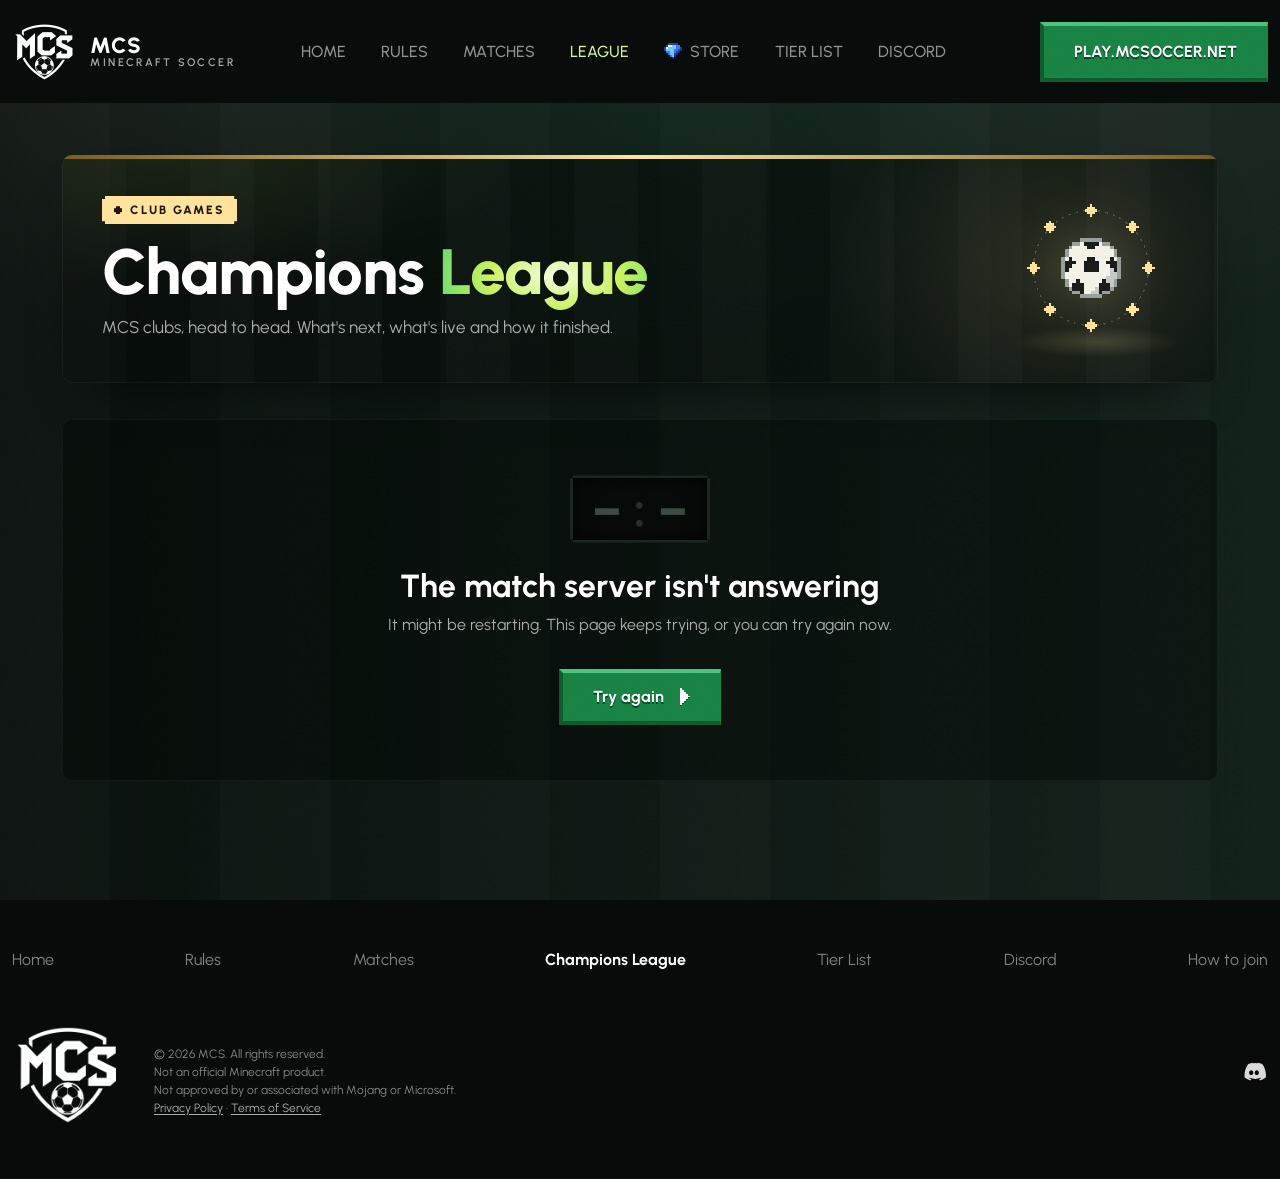
==== commit 47ee9a07: "Privacy Policy and Terms of Service Two new pages, /privacy/ and /terms/, in the site's style: a sho" ====
--- a/champions-league/index.html
+++ b/champions-league/index.html
@@ -23,8 +23,8 @@
 <link rel="preconnect" href="https://fonts.googleapis.com">
 <link rel="preconnect" href="https://fonts.gstatic.com" crossorigin>
 <link href="https://fonts.googleapis.com/css2?family=Urbanist:wght@400..800&display=swap" rel="stylesheet">
-<link rel="stylesheet" href="../assets/css/site.css?v=d6a7c521" />
-<link rel="stylesheet" href="../assets/css/matches.css?v=162c40b4" />
+<link rel="stylesheet" href="../assets/css/site.css?v=5778383a" />
+<link rel="stylesheet" href="../assets/css/matches.css?v=ec255896" />
 <script>
   document.documentElement.classList.add("reveal-on");
   setTimeout(function () {
@@ -153,7 +153,8 @@
         <p class="footer-legal">
           &copy; <span data-year>2026</span> MCS. All rights reserved.<br>
           Not an official Minecraft product.<br>
-          Not approved by or associated with Mojang or Microsoft.
+          Not approved by or associated with Mojang or Microsoft.<br>
+          <span class="footer-policy"><a href="../privacy/">Privacy Policy</a> &middot; <a href="../terms/">Terms of Service</a></span>
         </p>
       </div>
       <ul class="footer-social">
@@ -192,8 +193,8 @@
   </div>
 </div>
 
-<script src="../site.config.js?v=7002da49"></script>
+<script src="../site.config.js?v=5b76b2a8"></script>
 <script src="../assets/js/site.js?v=6ce677ba"></script>
-<script src="../assets/js/matches.js?v=e8d8f95c"></script>
+<script src="../assets/js/matches.js?v=6d1060a7"></script>
 </body>
 </html>
--- a/assets/css/site.css
+++ b/assets/css/site.css
@@ -1608,3 +1608,136 @@
      --btn-lo: #1c2f99; --btn-shadow: #15237a;
      --band-a: #0a0d18; --band-b: #141b33; --page: #0b0f1c; --bar: #06080f;
    ------------------------------------------------------------------ */
+
+/* ── legal pages: privacy and terms ──────────────────────────────── */
+
+.legal-meta { margin: 1.25rem 0 0; font-size: 14px; color: var(--text-faint); }
+.legal-meta b { color: var(--text-strong); font-weight: 700; }
+
+.legal-short {
+  margin: 2.5rem 0 0;
+  padding: 1.6rem 1.8rem 1.4rem;
+  background:
+    radial-gradient(70% 160% at 0% 0%, rgba(200, 242, 92, .11), transparent 60%),
+    rgba(0, 0, 0, .3);
+  box-shadow: inset 0 0 0 1px rgba(200, 242, 92, .18);
+  clip-path: polygon(
+    6px 0, calc(100% - 6px) 0, calc(100% - 6px) 6px, 100% 6px,
+    100% calc(100% - 6px), calc(100% - 6px) calc(100% - 6px), calc(100% - 6px) 100%,
+    6px 100%, 6px calc(100% - 6px), 0 calc(100% - 6px), 0 6px, 6px 6px);
+}
+.legal-short h2 {
+  margin: 0 0 1rem;
+  font-size: 13px;
+  font-weight: 800;
+  letter-spacing: .2em;
+  text-transform: uppercase;
+  color: var(--accent-soft);
+}
+
+.legal-short ul, .legal-sec ul { list-style: none; margin: 0 0 1rem; padding: 0; }
+.legal-short ul { margin: 0; }
+.legal-short li, .legal-sec li { position: relative; margin: .45rem 0; padding-left: 1.5rem; line-height: 1.7; color: var(--text-strong); }
+.legal-short li { font-size: 1.05rem; color: #fff; }
+.legal-short li::before, .legal-sec li::before {
+  content: "";
+  position: absolute;
+  left: .2rem;
+  top: .66em;
+  width: 8px;
+  height: 8px;
+  background: var(--grad-2);
+  clip-path: polygon(25% 0, 75% 0, 75% 25%, 100% 25%, 100% 75%, 75% 75%, 75% 100%, 25% 100%, 25% 75%, 0 75%, 0 25%, 25% 25%);
+}
+
+.legal-grid {
+  display: grid;
+  grid-template-columns: 12.5rem minmax(0, 1fr);
+  gap: 4rem;
+  align-items: start;
+  margin-top: 4.5rem;
+}
+
+/* the contents, kept in view beside the long column */
+.legal-toc { position: sticky; top: calc(var(--nav-h) + 1.5rem); }
+.legal-toc-title {
+  margin: 0 0 .75rem;
+  font-size: 12px;
+  font-weight: 800;
+  letter-spacing: .2em;
+  text-transform: uppercase;
+  color: var(--text-faint);
+}
+.legal-toc ol { list-style: none; margin: 0; padding: 0; counter-reset: toc; border-left: 1px solid rgba(255, 255, 255, .08); }
+.legal-toc li { counter-increment: toc; }
+.legal-toc a {
+  display: flex;
+  gap: .75rem;
+  margin-left: -1px;
+  padding: .4rem 0 .4rem 1rem;
+  border-left: 2px solid transparent;
+  font-size: 14px;
+  color: var(--text);
+  text-decoration: none;
+  transition: color .15s, border-color .15s;
+}
+.legal-toc a::before { content: counter(toc, decimal-leading-zero); font-weight: 800; font-variant-numeric: tabular-nums; color: var(--text-faint); }
+.legal-toc a:hover, .legal-toc a:focus-visible { color: #fff; border-left-color: var(--grad-2); }
+
+/* each section wears its number like a shirt: dark on lime, notched */
+.legal-body { min-width: 0; counter-reset: sec; }
+.legal-sec {
+  counter-increment: sec;
+  scroll-margin-top: calc(var(--nav-h) + 1.5rem);
+  margin: 0 0 2.75rem;
+  padding: 0 0 2.75rem;
+  border-bottom: 1px solid rgba(255, 255, 255, .06);
+}
+.legal-sec:last-child { margin-bottom: 0; padding-bottom: 0; border-bottom: 0; }
+.legal-sec h2 { display: flex; align-items: center; gap: .9rem; margin: 0 0 1.1rem; font-size: 1.65rem; }
+.legal-sec h2::before {
+  content: counter(sec, decimal-leading-zero);
+  flex: 0 0 auto;
+  padding: .2rem .5rem;
+  font-size: .85rem;
+  font-weight: 800;
+  letter-spacing: .04em;
+  font-variant-numeric: tabular-nums;
+  color: #0b1210;
+  background: var(--grad-2);
+  clip-path: polygon(
+    3px 0, calc(100% - 3px) 0, calc(100% - 3px) 3px, 100% 3px,
+    100% calc(100% - 3px), calc(100% - 3px) calc(100% - 3px), calc(100% - 3px) 100%,
+    3px 100%, 3px calc(100% - 3px), 0 calc(100% - 3px), 0 3px, 3px 3px);
+}
+.legal-sec h3 { margin: 1.75rem 0 .5rem; font-size: 1.05rem; color: #fff; }
+.legal-sec p { margin: 0 0 1rem; line-height: 1.75; color: var(--text-strong); }
+.legal-sec p:last-child { margin-bottom: 0; }
+.legal-sec b, .legal-sec strong, .legal-short b { color: #fff; font-weight: 700; }
+.legal-sec a { color: var(--accent-soft); text-underline-offset: 3px; }
+.legal-sec a:hover { color: #fff; }
+.legal-sec .btn { color: #fff; }
+
+.legal-contact { display: flex; flex-wrap: wrap; align-items: center; gap: 1rem 1.5rem; margin-top: 1.5rem; }
+.legal-contact span { color: var(--text-faint); font-size: 14px; }
+
+.footer-policy a { color: var(--text); text-underline-offset: 2px; }
+.footer-policy a:hover { color: #fff; }
+.footer-policy a[aria-current="page"] { color: #fff; font-weight: 700; }
+
+@media (max-width: 860px) {
+  .legal-grid { grid-template-columns: minmax(0, 1fr); gap: 2.5rem; margin-top: 3rem; }
+  .legal-toc { position: static; }
+  .legal-toc ol { display: flex; flex-wrap: wrap; gap: .5rem; border-left: 0; }
+  .legal-toc a {
+    margin: 0;
+    padding: .35rem .7rem;
+    border: 0;
+    font-size: 13px;
+    background: rgba(0, 0, 0, .25);
+    box-shadow: inset 0 0 0 1px rgba(255, 255, 255, .08);
+  }
+  .legal-toc a:hover, .legal-toc a:focus-visible { box-shadow: inset 0 0 0 1px var(--grad-2); }
+  .legal-sec h2 { font-size: 1.4rem; }
+  .legal-short { padding: 1.3rem 1.2rem 1.1rem; }
+}
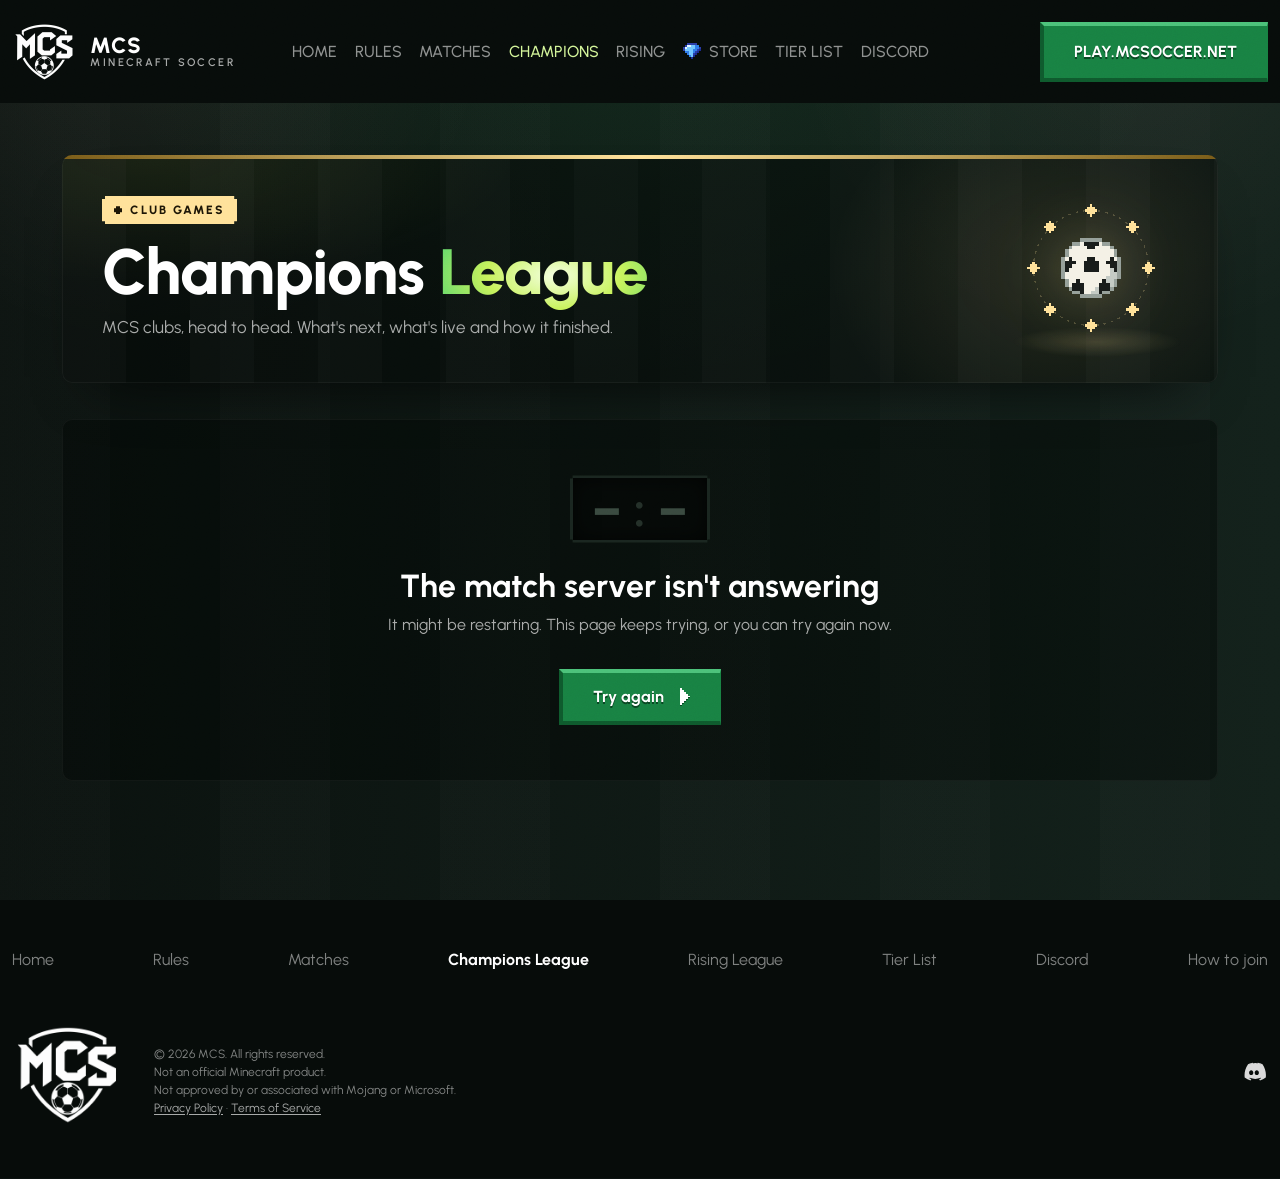
==== commit 50a8a214: "Rising League page, league-scoped fixtures, player competition switch - data-mh-league names the com" ====
--- a/champions-league/index.html
+++ b/champions-league/index.html
@@ -20,11 +20,18 @@
 <meta property="og:image" content="https://mcsoccer.net/assets/img/og.png" />
 <meta name="twitter:card" content="summary_large_image" />
 
+<script type="application/ld+json">
+{"@context":"https://schema.org","@type":"WebPage","name":"Champions League","url":"https://mcsoccer.net/champions-league/",
+ "description":"The MCS Champions League: club games, the league table, live scores and results.",
+ "isPartOf":{"@type":"WebSite","name":"MCS","url":"https://mcsoccer.net/"},
+ "about":{"@type":"SportsOrganization","name":"MCS Champions League","sport":"Soccer","url":"https://mcsoccer.net/champions-league/",
+  "parentOrganization":{"@type":"Organization","name":"MCS","url":"https://mcsoccer.net/"}}}
+</script>
 <link rel="preconnect" href="https://fonts.googleapis.com">
 <link rel="preconnect" href="https://fonts.gstatic.com" crossorigin>
 <link href="https://fonts.googleapis.com/css2?family=Urbanist:wght@400..800&display=swap" rel="stylesheet">
-<link rel="stylesheet" href="../assets/css/site.css?v=5778383a" />
-<link rel="stylesheet" href="../assets/css/matches.css?v=ec255896" />
+<link rel="stylesheet" href="../assets/css/site.css?v=c0dd4f0e" />
+<link rel="stylesheet" href="../assets/css/matches.css?v=902edf9a" />
 <script>
   document.documentElement.classList.add("reveal-on");
   setTimeout(function () {
@@ -45,7 +52,8 @@
       <li><a href="../">Home</a></li>
       <li><a href="../rules/">Rules</a></li>
       <li><a href="../matches/">Matches</a></li>
-      <li class="nav-league"><a href="./" aria-current="page"><span class="nav-league-long">Champions </span>League</a></li>
+      <li class="nav-league"><a href="./" aria-current="page">Champions<span class="nav-league-word"> League</span></a></li>
+      <li class="nav-league nav-rl"><a href="../rising-league/">Rising<span class="nav-league-word"> League</span></a></li>
       <li class="nav-cup" data-cup-nav hidden><a href="../cup/">Cup</a></li>
       <li class="nav-store" data-store-nav hidden><a href="../store/"><svg class="nav-gem px" viewBox="0 0 9 8" aria-hidden="true"><path fill="#2a3ca6" d="M2 0h5v1H2zM1 1h1v1H1zM0 2h1v2H0zM8 2h1v1H8zM7 3h1v1H7zM6 4h1v1H6zM5 5h1v1H5z"/><path fill="#e2f6ff" d="M2 1h2v1H2zM1 2h1v1H1z"/><path fill="#72c6ff" d="M4 1h2v1H4zM2 2h4v1H2zM1 3h4v1H1zM3 4h2v2H3zM4 6h1v1H4z"/><path fill="#2f7ceb" d="M6 1h2v2H6zM5 3h2v1H5zM1 4h2v1H1zM5 4h1v1H5zM2 5h1v1H2zM3 6h1v1H3z"/><path fill="#1b2a8f" d="M8 3h1v1H8zM7 4h1v1H7zM6 5h1v1H6zM5 6h1v1H5zM4 7h1v1H4z"/></svg>Store</a></li>
       <li><a data-tierlist-link href="../tiers/">Tier List</a></li>
@@ -78,7 +86,8 @@
     <li><a href="../">Home</a></li>
     <li><a href="../rules/">Rules</a></li>
     <li><a href="../matches/">Matches</a></li>
-    <li class="nav-league"><a href="./" aria-current="page"><span class="nav-league-long">Champions </span>League</a></li>
+    <li class="nav-league"><a href="./" aria-current="page">Champions<span class="nav-league-word"> League</span></a></li>
+    <li class="nav-league nav-rl"><a href="../rising-league/">Rising<span class="nav-league-word"> League</span></a></li>
     <li class="nav-cup" data-cup-nav hidden><a href="../cup/">Cup</a></li>
     <li class="nav-store" data-store-nav hidden><a href="../store/"><svg class="nav-gem px" viewBox="0 0 9 8" aria-hidden="true"><path fill="#2a3ca6" d="M2 0h5v1H2zM1 1h1v1H1zM0 2h1v2H0zM8 2h1v1H8zM7 3h1v1H7zM6 4h1v1H6zM5 5h1v1H5z"/><path fill="#e2f6ff" d="M2 1h2v1H2zM1 2h1v1H1z"/><path fill="#72c6ff" d="M4 1h2v1H4zM2 2h4v1H2zM1 3h4v1H1zM3 4h2v2H3zM4 6h1v1H4z"/><path fill="#2f7ceb" d="M6 1h2v2H6zM5 3h2v1H5zM1 4h2v1H1zM5 4h1v1H5zM2 5h1v1H2zM3 6h1v1H3z"/><path fill="#1b2a8f" d="M8 3h1v1H8zM7 4h1v1H7zM6 5h1v1H6zM5 6h1v1H5zM4 7h1v1H4z"/></svg>Store</a></li>
     <li><a data-tierlist-link href="../tiers/">Tier List</a></li>
@@ -87,7 +96,7 @@
   <button class="btn" type="button" data-open-connect>Join Now</button>
 </aside>
 
-<main class="page mh mh-league" data-mh data-mh-league>
+<main class="page mh mh-league" data-mh data-mh-league="Champions League">
   <div class="mh-glow" aria-hidden="true"></div>
   <div class="container">
 
@@ -142,6 +151,7 @@
       <li><a href="../rules/">Rules</a></li>
       <li><a href="../matches/">Matches</a></li>
       <li><a href="./" aria-current="page">Champions League</a></li>
+      <li><a href="../rising-league/">Rising League</a></li>
       <li><a data-tierlist-link href="../tiers/">Tier List</a></li>
       <li><a data-discord-link href="../#discord">Discord</a></li>
       <li><a href="#" data-open-connect>How to join</a></li>
@@ -193,8 +203,8 @@
   </div>
 </div>
 
-<script src="../site.config.js?v=5b76b2a8"></script>
+<script src="../site.config.js?v=a3f8c393"></script>
 <script src="../assets/js/site.js?v=6ce677ba"></script>
-<script src="../assets/js/matches.js?v=6d1060a7"></script>
+<script src="../assets/js/matches.js?v=3500d8c9"></script>
 </body>
 </html>
--- a/assets/css/site.css
+++ b/assets/css/site.css
@@ -1469,9 +1469,27 @@
   .feature-render { width: 340px; }
 }
 
-/* the league link says just "League" until the bar has room for all of it */
-@media (max-width: 1399px) {
-  .nav-links .nav-league-long { display: none; }
+/* two league links: the bar says just "Champions" and "Rising" (the menu
+   drawer says "Champions League" and "Rising League" in full). With the
+   second league the links sit closer, closer again with the cup's link, so
+   every label stays on one line and clear of the address button. */
+.nav-links .nav-league-word { display: none; }
+.nav .nav-links:has(> .nav-rl) a { padding-inline: .95rem; white-space: nowrap; }
+.nav .nav-links:has(> .nav-rl):has(> .nav-cup:not([hidden])) a { padding-inline: .7rem; }
+@media (max-width: 1319px) {
+  .nav .nav-links:has(> .nav-rl) a { padding-inline: .55rem; }
+  .nav .nav-links:has(> .nav-rl):has(> .nav-cup:not([hidden])) a { padding-inline: .4rem; }
+}
+@media (max-width: 1199px) {
+  .nav .nav-links:has(> .nav-rl) a { padding-inline: .45rem; }
+  .nav .nav-links:has(> .nav-rl):has(> .nav-cup:not([hidden])) a { padding-inline: .35rem; }
+  .nav .nav-links:has(> .nav-rl) ~ .nav-cta { min-width: 0; }
+}
+@media (min-width: 992px) and (max-width: 1139px) {
+  .nav .container:has(.nav-rl) .nav-brand-text { display: none; }
+}
+@media (min-width: 992px) and (max-width: 1199px) {
+  .nav .container:has(.nav-rl):has(.nav-cup:not([hidden])) .nav-brand-text { display: none; }
 }
 
 @media (max-width: 1199px) {
--- a/assets/css/matches.css
+++ b/assets/css/matches.css
@@ -399,6 +399,7 @@
 /* the Champions League badge (a Discord role the server publishes): gold, a pixel star */
 .mh-tag.mh-cl { display: inline-flex; align-items: center; gap: .35rem; color: #ffcf6e; background: rgba(255, 190, 70, .12); box-shadow: inset 0 0 0 1px rgba(255, 207, 110, .45); }
 .mh-tag.mh-cl .mh-i { width: 11px; height: 11px; fill: currentColor; }
+.mh-tag.mh-cl.is-rl { color: #8fe6dc; background: rgba(63, 184, 175, .12); box-shadow: inset 0 0 0 1px rgba(143, 230, 220, .45); }
 /* a player's staff rank and tier: the game's own 11 px icons, kept to whole pixels */
 .mh-tag.mh-rank, .mh-tag.mh-tier { display: inline-flex; align-items: center; gap: .4rem; }
 .mh-tag.mh-rank { color: color-mix(in srgb, var(--rc) 82%, #fff); background: color-mix(in srgb, var(--rc) 14%, transparent); box-shadow: inset 0 0 0 1px color-mix(in srgb, var(--rc) 50%, transparent); }
@@ -407,6 +408,10 @@
 .mh-tag.mh-rank img, .mh-tag.mh-tier img { flex: 0 0 auto; width: 11px; height: 11px; image-rendering: pixelated; }
 .mh-cl-mark { display: inline-flex; align-items: center; margin-left: .35rem; vertical-align: -1px; }
 .mh-cl-mark .mh-i { width: 11px; height: 11px; fill: #ffcf6e; filter: drop-shadow(0 0 4px rgba(255, 207, 110, .5)); }
+/* a VIP's or MVP's sparkle after their name, the in-game art at 1x (2x on sharp screens) */
+.mh-rk-mark { display: inline-flex; flex: 0 0 auto; align-items: center; margin-left: .35rem; vertical-align: -1px; }
+.mh-rk-mark img { width: 11px; height: 11px; image-rendering: pixelated; filter: drop-shadow(0 0 4px rgba(255, 193, 7, .55)); }
+.mh-rk-mark.is-mvp img { filter: drop-shadow(0 0 4px rgba(255, 120, 17, .6)); }
 .mh-cl-title-star { width: 18px; height: 18px; fill: #ffcf6e; margin-right: .45rem; vertical-align: -1px; }
 .mh-cl-list { margin-bottom: 2.75rem; }
 .mh-cl-list .mh-cl-small { display: inline-flex; align-items: center; gap: .3rem; color: #ffcf6e; }
@@ -1318,6 +1323,17 @@
   -webkit-background-clip: text;
   background-clip: text;
 }
+/* their loyalty colours in game (nameStyle), over the rank's own: a solid name or a fade */
+.mh-pl-hero .mh-pl-name.has-look {
+  display: inline-block;
+  max-width: 100%;
+  color: transparent;
+  background: var(--nm);
+  -webkit-background-clip: text;
+  background-clip: text;
+}
+.mh-tag.mh-gifted { display: inline-flex; align-items: center; gap: .4rem; color: #ffd98a; background: rgba(255, 193, 7, .12); box-shadow: inset 0 0 0 1px rgba(255, 193, 7, .4); }
+.mh-tag.mh-gifted .mh-i { width: 11px; height: 11px; fill: currentColor; }
 @media (max-width: 800px) {
   .mh-pl-hero.is-framed::before { --s: 11px; inset: 5px; }
 }
@@ -1325,7 +1341,7 @@
   .mh-pl-hero.is-framed::after { animation: none; }
 }
 @media (forced-colors: active) {
-  .mh-pl-hero.is-mvp .mh-pl-name { color: CanvasText; background: none; }
+  .mh-pl-hero.is-mvp .mh-pl-name, .mh-pl-hero .mh-pl-name.has-look { color: CanvasText; background: none; }
 }
 
 .mh-pl-hero + .mh-seg { margin-bottom: 1.25rem; }
@@ -1928,7 +1944,26 @@
 .mh-st-note { margin: .9rem 0 0; font-size: 12px; color: var(--text-faint); text-align: center; }
 .mh-ev.kind-save .mh-ev-ic .mh-i, .mh-ev.kind-post .mh-ev-ic .mh-i { fill: var(--text-strong); }
 
-/* ── Champions League page (champions-league/) ───────────────────── */
+/* ── league pages (champions-league/, rising-league/) ────────────────
+   One look, the league's colour as tokens: the Champions League's gold
+   by default, the Rising League's teal under .lg-rl. */
+
+.mh-league {
+  --lg-hi: #ffe29a;               /* kicker, stars, rim highlight */
+  --lg-lo: #7a5c18;               /* rim ends */
+  --lg-ink: #1c1505;              /* text on the kicker */
+  --lg-glow: 255, 226, 150;       /* rgb of the card and emblem glows */
+}
+.mh-league.lg-rl {
+  --lg-hi: #9ff0e6;
+  --lg-lo: #1d6b66;
+  --lg-ink: #04201e;
+  --lg-glow: 63, 184, 175;
+}
+/* the title's gradient word in the league's colour */
+.lg-rl .lg-title .grad { --grad-1: #f0fffc; --grad-2: #8fe6dc; --grad-3: #3fb8af; }
+.lg-chev { fill: var(--lg-hi); animation: lg-climb 2.4s steps(4, jump-none) infinite; animation-delay: calc(var(--d) * -.8s); }
+@keyframes lg-climb { 0%, 100% { opacity: .25; } 50% { opacity: 1; } }
 
 .lg-head { margin: .25rem 0 2.25rem; }
 .lg-card {
@@ -1941,7 +1976,7 @@
   border-radius: var(--radius);
   overflow: hidden;
   background:
-    radial-gradient(28% 115% at 86% 50%, rgba(255, 226, 150, .11), transparent 70%),
+    radial-gradient(28% 115% at 86% 50%, rgba(var(--lg-glow), .11), transparent 70%),
     radial-gradient(45% 80% at 8% 0%, rgba(200, 242, 92, .08), transparent 70%),
     repeating-linear-gradient(90deg, rgba(255, 255, 255, .018) 0 64px, transparent 64px 128px),
     rgba(2, 6, 4, .5);
@@ -1954,7 +1989,7 @@
   position: absolute;
   inset: 0 0 auto;
   height: 4px;
-  background: linear-gradient(90deg, #7a5c18, #ffe29a 50%, #7a5c18);
+  background: linear-gradient(90deg, var(--lg-lo), var(--lg-hi) 50%, var(--lg-lo));
 }
 .lg-text { min-width: 0; }
 .lg-kicker {
@@ -1967,8 +2002,8 @@
   font-weight: 800;
   letter-spacing: .16em;
   text-transform: uppercase;
-  color: #1c1505;
-  background: #ffe29a;
+  color: var(--lg-ink);
+  background: var(--lg-hi);
   clip-path: var(--notch);
   animation: lg-rise .6s cubic-bezier(.2, .8, .2, 1) both .05s;
 }
@@ -1993,11 +2028,11 @@
   width: 170px;
   height: 30px;
   transform: translateX(-50%);
-  background: radial-gradient(closest-side, rgba(255, 226, 150, .16), transparent);
-}
-.lg-emblem { width: 150px; height: 150px; overflow: visible; filter: drop-shadow(0 0 26px rgba(255, 226, 150, .22)); animation: lg-turn-in .9s cubic-bezier(.2, .8, .2, 1) both .15s; }
-.lg-orbit { fill: none; stroke: rgba(255, 226, 150, .22); stroke-width: 1; stroke-dasharray: 2 4; }
-.lg-star { fill: #ffe29a; animation: lg-twinkle 3.2s ease-in-out infinite; animation-delay: calc(var(--d) * -.4s); }
+  background: radial-gradient(closest-side, rgba(var(--lg-glow), .16), transparent);
+}
+.lg-emblem { width: 150px; height: 150px; overflow: visible; filter: drop-shadow(0 0 26px rgba(var(--lg-glow), .22)); animation: lg-turn-in .9s cubic-bezier(.2, .8, .2, 1) both .15s; }
+.lg-orbit { fill: none; stroke: rgba(var(--lg-glow), .22); stroke-width: 1; stroke-dasharray: 2 4; }
+.lg-star { fill: var(--lg-hi); animation: lg-twinkle 3.2s ease-in-out infinite; animation-delay: calc(var(--d) * -.4s); }
 .lg-ball-w { fill: #f4f1e6; }
 .lg-ball-s { fill: #c4cac4; }
 .lg-ball-o { fill: #96a09a; }
@@ -2012,7 +2047,7 @@
   .lg-sub { font-size: 15px; }
 }
 @media (prefers-reduced-motion: reduce) {
-  .lg-card, .lg-kicker, .lg-title, .lg-sub, .lg-emblem, .lg-star { animation: none; }
+  .lg-card, .lg-kicker, .lg-title, .lg-sub, .lg-emblem, .lg-star, .lg-chev { animation: none; }
 }
 
 /* a fixture's match report: the competition, linking back to its page */
@@ -2079,3 +2114,15 @@
 
 /* a fixture booked before a time was agreed */
 .mh-fx-time.is-tbd { color: var(--accent-soft); letter-spacing: .06em; }
+
+/* a player's competition switch (Champions League / Rising League / All games):
+   the picked league lights up in its own colour (--lc, set per link) */
+.mh-seg.mh-comp a[aria-current="true"][style] {
+  color: #0b1210;
+  background: var(--lc);
+  box-shadow: inset 0 3px 0 color-mix(in srgb, var(--lc) 55%, #fff), inset 0 -3px 0 color-mix(in srgb, var(--lc) 60%, #000);
+}
+.mh-seg.mh-comp a[style]:not([aria-current="true"]) { box-shadow: inset 0 -2px 0 color-mix(in srgb, var(--lc) 70%, transparent); }
+.mh-pl-hero + .mh-seg.mh-comp { margin-bottom: .6rem; }
+.mh-seg.mh-comp + .mh-seg { margin-bottom: 1.25rem; }
+.mh-comp-note { margin: .25rem 0 0; font-size: 13px; color: var(--text-faint); }
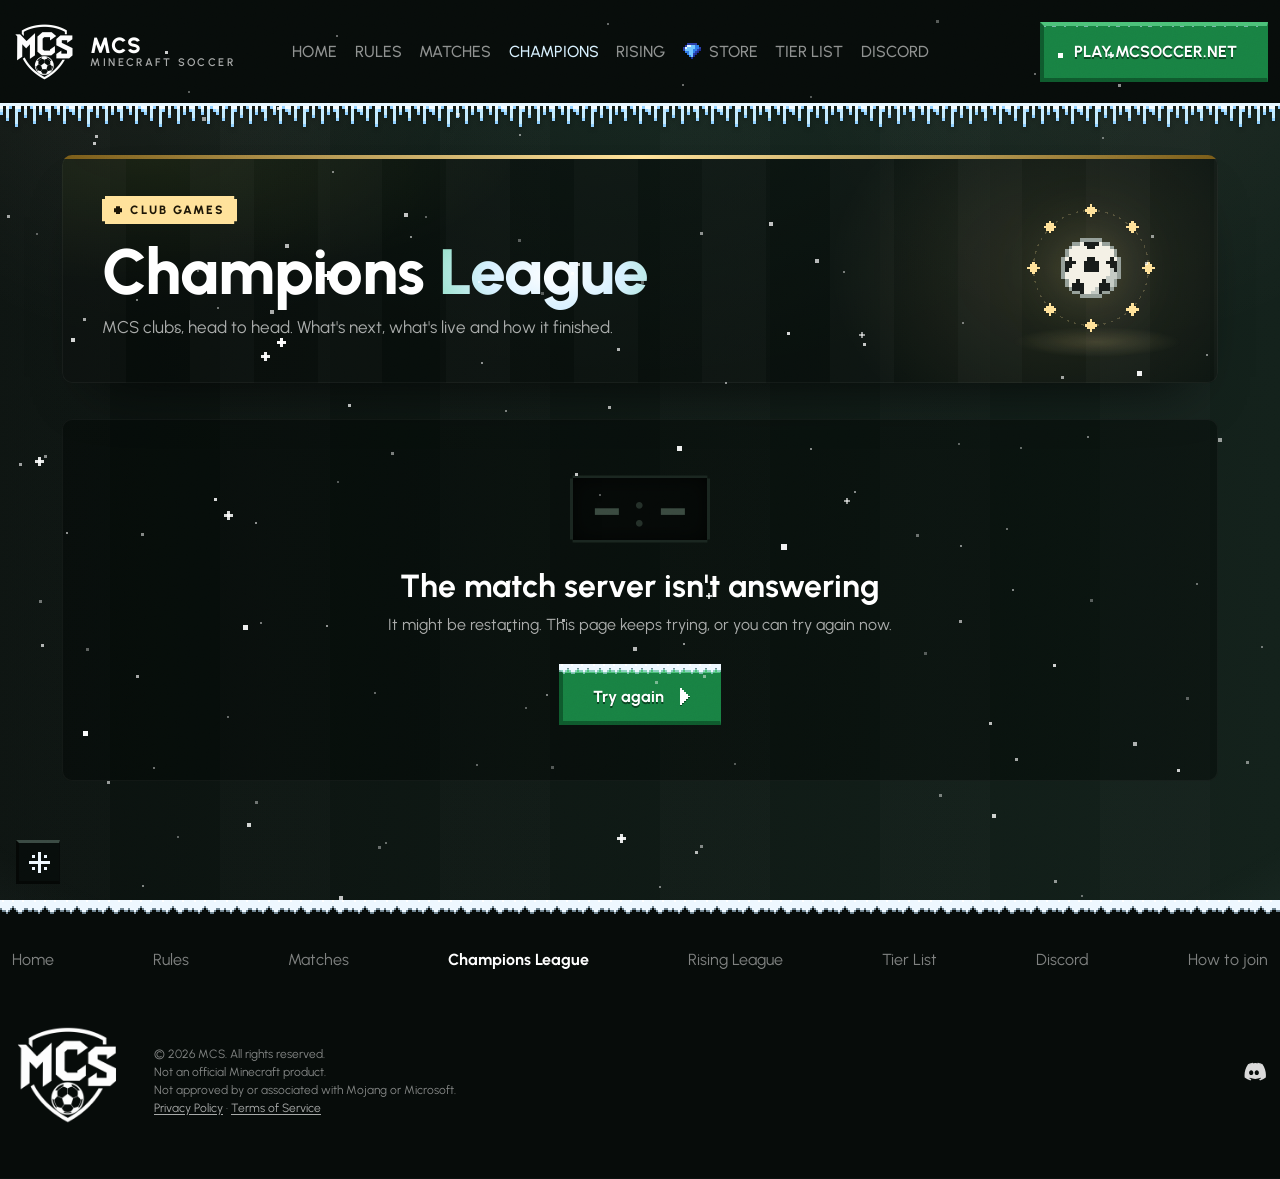
==== commit 95b06050: "Christmas snow theme (season: "snow") Brenn 2026-11-25: "give it a snow style for christmas". Behind" ====
--- a/champions-league/index.html
+++ b/champions-league/index.html
@@ -30,8 +30,8 @@
 <link rel="preconnect" href="https://fonts.googleapis.com">
 <link rel="preconnect" href="https://fonts.gstatic.com" crossorigin>
 <link href="https://fonts.googleapis.com/css2?family=Urbanist:wght@400..800&display=swap" rel="stylesheet">
-<link rel="stylesheet" href="../assets/css/site.css?v=c0dd4f0e" />
-<link rel="stylesheet" href="../assets/css/matches.css?v=902edf9a" />
+<link rel="stylesheet" href="../assets/css/site.css?v=37250625" />
+<link rel="stylesheet" href="../assets/css/matches.css?v=ec4630ce" />
 <script>
   document.documentElement.classList.add("reveal-on");
   setTimeout(function () {
@@ -203,8 +203,8 @@
   </div>
 </div>
 
-<script src="../site.config.js?v=a3f8c393"></script>
-<script src="../assets/js/site.js?v=6ce677ba"></script>
-<script src="../assets/js/matches.js?v=3500d8c9"></script>
+<script src="../site.config.js?v=acda6977"></script>
+<script src="../assets/js/site.js?v=279d97a1"></script>
+<script src="../assets/js/matches.js?v=4ef6cc16"></script>
 </body>
 </html>
--- a/assets/css/site.css
+++ b/assets/css/site.css
@@ -1759,3 +1759,125 @@
   .legal-sec h2 { font-size: 1.4rem; }
   .legal-short { padding: 1.3rem 1.2rem 1.1rem; }
 }
+
+/* ── season: snow (Christmas 2026) ─────────────────────────────────
+   On while site.config.js says season: "snow" (site.js then sets
+   html[data-season="snow"]). Frost on the gradient headlines, a pixel
+   snow layer on every card, button and the footer, icicles under the
+   nav, a cold night over the hero, and falling pixel snow (site.js:
+   the snowflake button turns it off; reduced motion never starts it).
+   All of it is decoration on top: season: "" undoes it. */
+
+html[data-season="snow"] {
+  --grad-1: #ffffff;
+  --grad-2: #d7f0ff;
+  --grad-3: #7fdcb8;
+  --accent-soft: #d8f1ff;
+  --snow-cap: url("data:image/svg+xml,%3Csvg%20xmlns='http://www.w3.org/2000/svg'%20viewBox='0%200%2016%205'%20width='16'%20height='5'%20shape-rendering='crispEdges'%3E%3Crect%20x='0'%20y='0'%20width='1'%20height='3'%20fill='%23eef8ff'/%3E%3Crect%20x='0'%20y='3'%20width='1'%20height='1'%20fill='%23b9d8ee'%20fill-opacity='.6'/%3E%3Crect%20x='1'%20y='0'%20width='1'%20height='3'%20fill='%23eef8ff'/%3E%3Crect%20x='1'%20y='3'%20width='1'%20height='1'%20fill='%23b9d8ee'%20fill-opacity='.6'/%3E%3Crect%20x='2'%20y='0'%20width='1'%20height='4'%20fill='%23eef8ff'/%3E%3Crect%20x='2'%20y='4'%20width='1'%20height='1'%20fill='%23b9d8ee'%20fill-opacity='.6'/%3E%3Crect%20x='3'%20y='0'%20width='1'%20height='3'%20fill='%23eef8ff'/%3E%3Crect%20x='3'%20y='3'%20width='1'%20height='1'%20fill='%23b9d8ee'%20fill-opacity='.6'/%3E%3Crect%20x='4'%20y='0'%20width='1'%20height='2'%20fill='%23eef8ff'/%3E%3Crect%20x='4'%20y='2'%20width='1'%20height='1'%20fill='%23b9d8ee'%20fill-opacity='.6'/%3E%3Crect%20x='5'%20y='0'%20width='1'%20height='3'%20fill='%23eef8ff'/%3E%3Crect%20x='5'%20y='3'%20width='1'%20height='1'%20fill='%23b9d8ee'%20fill-opacity='.6'/%3E%3Crect%20x='6'%20y='0'%20width='1'%20height='4'%20fill='%23eef8ff'/%3E%3Crect%20x='6'%20y='4'%20width='1'%20height='1'%20fill='%23b9d8ee'%20fill-opacity='.6'/%3E%3Crect%20x='7'%20y='0'%20width='1'%20height='4'%20fill='%23eef8ff'/%3E%3Crect%20x='7'%20y='4'%20width='1'%20height='1'%20fill='%23b9d8ee'%20fill-opacity='.6'/%3E%3Crect%20x='8'%20y='0'%20width='1'%20height='3'%20fill='%23eef8ff'/%3E%3Crect%20x='8'%20y='3'%20width='1'%20height='1'%20fill='%23b9d8ee'%20fill-opacity='.6'/%3E%3Crect%20x='9'%20y='0'%20width='1'%20height='2'%20fill='%23eef8ff'/%3E%3Crect%20x='9'%20y='2'%20width='1'%20height='1'%20fill='%23b9d8ee'%20fill-opacity='.6'/%3E%3Crect%20x='10'%20y='0'%20width='1'%20height='3'%20fill='%23eef8ff'/%3E%3Crect%20x='10'%20y='3'%20width='1'%20height='1'%20fill='%23b9d8ee'%20fill-opacity='.6'/%3E%3Crect%20x='11'%20y='0'%20width='1'%20height='3'%20fill='%23eef8ff'/%3E%3Crect%20x='11'%20y='3'%20width='1'%20height='1'%20fill='%23b9d8ee'%20fill-opacity='.6'/%3E%3Crect%20x='12'%20y='0'%20width='1'%20height='4'%20fill='%23eef8ff'/%3E%3Crect%20x='12'%20y='4'%20width='1'%20height='1'%20fill='%23b9d8ee'%20fill-opacity='.6'/%3E%3Crect%20x='13'%20y='0'%20width='1'%20height='3'%20fill='%23eef8ff'/%3E%3Crect%20x='13'%20y='3'%20width='1'%20height='1'%20fill='%23b9d8ee'%20fill-opacity='.6'/%3E%3Crect%20x='14'%20y='0'%20width='1'%20height='2'%20fill='%23eef8ff'/%3E%3Crect%20x='14'%20y='2'%20width='1'%20height='1'%20fill='%23b9d8ee'%20fill-opacity='.6'/%3E%3Crect%20x='15'%20y='0'%20width='1'%20height='3'%20fill='%23eef8ff'/%3E%3Crect%20x='15'%20y='3'%20width='1'%20height='1'%20fill='%23b9d8ee'%20fill-opacity='.6'/%3E%3Crect%20x='1'%20y='0'%20width='1'%20height='1'%20fill='%23ffffff'/%3E%3Crect%20x='6'%20y='0'%20width='1'%20height='1'%20fill='%23ffffff'/%3E%3Crect%20x='11'%20y='0'%20width='1'%20height='1'%20fill='%23ffffff'/%3E%3C/svg%3E");
+  --snow-drift: url("data:image/svg+xml,%3Csvg%20xmlns='http://www.w3.org/2000/svg'%20viewBox='0%200%2016%207'%20width='16'%20height='7'%20shape-rendering='crispEdges'%3E%3Crect%20x='0'%20y='0'%20width='1'%20height='4'%20fill='%23eef8ff'/%3E%3Crect%20x='0'%20y='4'%20width='1'%20height='1'%20fill='%23b9d8ee'%20fill-opacity='.6'/%3E%3Crect%20x='1'%20y='0'%20width='1'%20height='5'%20fill='%23eef8ff'/%3E%3Crect%20x='1'%20y='5'%20width='1'%20height='1'%20fill='%23b9d8ee'%20fill-opacity='.6'/%3E%3Crect%20x='2'%20y='0'%20width='1'%20height='5'%20fill='%23eef8ff'/%3E%3Crect%20x='2'%20y='5'%20width='1'%20height='1'%20fill='%23b9d8ee'%20fill-opacity='.6'/%3E%3Crect%20x='3'%20y='0'%20width='1'%20height='6'%20fill='%23eef8ff'/%3E%3Crect%20x='3'%20y='6'%20width='1'%20height='1'%20fill='%23b9d8ee'%20fill-opacity='.6'/%3E%3Crect%20x='4'%20y='0'%20width='1'%20height='5'%20fill='%23eef8ff'/%3E%3Crect%20x='4'%20y='5'%20width='1'%20height='1'%20fill='%23b9d8ee'%20fill-opacity='.6'/%3E%3Crect%20x='5'%20y='0'%20width='1'%20height='4'%20fill='%23eef8ff'/%3E%3Crect%20x='5'%20y='4'%20width='1'%20height='1'%20fill='%23b9d8ee'%20fill-opacity='.6'/%3E%3Crect%20x='6'%20y='0'%20width='1'%20height='3'%20fill='%23eef8ff'/%3E%3Crect%20x='6'%20y='3'%20width='1'%20height='1'%20fill='%23b9d8ee'%20fill-opacity='.6'/%3E%3Crect%20x='7'%20y='0'%20width='1'%20height='4'%20fill='%23eef8ff'/%3E%3Crect%20x='7'%20y='4'%20width='1'%20height='1'%20fill='%23b9d8ee'%20fill-opacity='.6'/%3E%3Crect%20x='8'%20y='0'%20width='1'%20height='5'%20fill='%23eef8ff'/%3E%3Crect%20x='8'%20y='5'%20width='1'%20height='1'%20fill='%23b9d8ee'%20fill-opacity='.6'/%3E%3Crect%20x='9'%20y='0'%20width='1'%20height='6'%20fill='%23eef8ff'/%3E%3Crect%20x='9'%20y='6'%20width='1'%20height='1'%20fill='%23b9d8ee'%20fill-opacity='.6'/%3E%3Crect%20x='10'%20y='0'%20width='1'%20height='6'%20fill='%23eef8ff'/%3E%3Crect%20x='10'%20y='6'%20width='1'%20height='1'%20fill='%23b9d8ee'%20fill-opacity='.6'/%3E%3Crect%20x='11'%20y='0'%20width='1'%20height='5'%20fill='%23eef8ff'/%3E%3Crect%20x='11'%20y='5'%20width='1'%20height='1'%20fill='%23b9d8ee'%20fill-opacity='.6'/%3E%3Crect%20x='12'%20y='0'%20width='1'%20height='4'%20fill='%23eef8ff'/%3E%3Crect%20x='12'%20y='4'%20width='1'%20height='1'%20fill='%23b9d8ee'%20fill-opacity='.6'/%3E%3Crect%20x='13'%20y='0'%20width='1'%20height='4'%20fill='%23eef8ff'/%3E%3Crect%20x='13'%20y='4'%20width='1'%20height='1'%20fill='%23b9d8ee'%20fill-opacity='.6'/%3E%3Crect%20x='14'%20y='0'%20width='1'%20height='5'%20fill='%23eef8ff'/%3E%3Crect%20x='14'%20y='5'%20width='1'%20height='1'%20fill='%23b9d8ee'%20fill-opacity='.6'/%3E%3Crect%20x='15'%20y='0'%20width='1'%20height='5'%20fill='%23eef8ff'/%3E%3Crect%20x='15'%20y='5'%20width='1'%20height='1'%20fill='%23b9d8ee'%20fill-opacity='.6'/%3E%3Crect%20x='1'%20y='0'%20width='1'%20height='1'%20fill='%23ffffff'/%3E%3Crect%20x='6'%20y='0'%20width='1'%20height='1'%20fill='%23ffffff'/%3E%3Crect%20x='11'%20y='0'%20width='1'%20height='1'%20fill='%23ffffff'/%3E%3C/svg%3E");
+  --snow-ice: url("data:image/svg+xml,%3Csvg%20xmlns='http://www.w3.org/2000/svg'%20viewBox='0%200%2024%208'%20width='24'%20height='8'%20shape-rendering='crispEdges'%3E%3Crect%20x='0'%20y='0'%20width='24'%20height='1'%20fill='%23e6f6ff'/%3E%3Crect%20x='0'%20y='1'%20width='1'%20height='3'%20fill='%23c4ebff'/%3E%3Crect%20x='0'%20y='1'%20width='1'%20height='1'%20fill='%23ffffff'%20fill-opacity='.85'/%3E%3Crect%20x='0'%20y='3'%20width='1'%20height='1'%20fill='%238fd0ff'/%3E%3Crect%20x='2'%20y='1'%20width='1'%20height='5'%20fill='%23c4ebff'/%3E%3Crect%20x='2'%20y='1'%20width='1'%20height='1'%20fill='%23ffffff'%20fill-opacity='.85'/%3E%3Crect%20x='2'%20y='5'%20width='1'%20height='1'%20fill='%238fd0ff'/%3E%3Crect%20x='3'%20y='1'%20width='1'%20height='1'%20fill='%23c4ebff'/%3E%3Crect%20x='3'%20y='1'%20width='1'%20height='1'%20fill='%23ffffff'%20fill-opacity='.85'/%3E%3Crect%20x='3'%20y='1'%20width='1'%20height='1'%20fill='%238fd0ff'/%3E%3Crect%20x='5'%20y='1'%20width='1'%20height='7'%20fill='%23c4ebff'/%3E%3Crect%20x='5'%20y='1'%20width='1'%20height='1'%20fill='%23ffffff'%20fill-opacity='.85'/%3E%3Crect%20x='5'%20y='7'%20width='1'%20height='1'%20fill='%238fd0ff'/%3E%3Crect%20x='6'%20y='1'%20width='1'%20height='2'%20fill='%23c4ebff'/%3E%3Crect%20x='6'%20y='1'%20width='1'%20height='1'%20fill='%23ffffff'%20fill-opacity='.85'/%3E%3Crect%20x='6'%20y='2'%20width='1'%20height='1'%20fill='%238fd0ff'/%3E%3Crect%20x='8'%20y='1'%20width='1'%20height='4'%20fill='%23c4ebff'/%3E%3Crect%20x='8'%20y='1'%20width='1'%20height='1'%20fill='%23ffffff'%20fill-opacity='.85'/%3E%3Crect%20x='8'%20y='4'%20width='1'%20height='1'%20fill='%238fd0ff'/%3E%3Crect%20x='10'%20y='1'%20width='1'%20height='1'%20fill='%23c4ebff'/%3E%3Crect%20x='10'%20y='1'%20width='1'%20height='1'%20fill='%23ffffff'%20fill-opacity='.85'/%3E%3Crect%20x='10'%20y='1'%20width='1'%20height='1'%20fill='%238fd0ff'/%3E%3Crect%20x='11'%20y='1'%20width='1'%20height='6'%20fill='%23c4ebff'/%3E%3Crect%20x='11'%20y='1'%20width='1'%20height='1'%20fill='%23ffffff'%20fill-opacity='.85'/%3E%3Crect%20x='11'%20y='6'%20width='1'%20height='1'%20fill='%238fd0ff'/%3E%3Crect%20x='13'%20y='1'%20width='1'%20height='3'%20fill='%23c4ebff'/%3E%3Crect%20x='13'%20y='1'%20width='1'%20height='1'%20fill='%23ffffff'%20fill-opacity='.85'/%3E%3Crect%20x='13'%20y='3'%20width='1'%20height='1'%20fill='%238fd0ff'/%3E%3Crect%20x='15'%20y='1'%20width='1'%20height='2'%20fill='%23c4ebff'/%3E%3Crect%20x='15'%20y='1'%20width='1'%20height='1'%20fill='%23ffffff'%20fill-opacity='.85'/%3E%3Crect%20x='15'%20y='2'%20width='1'%20height='1'%20fill='%238fd0ff'/%3E%3Crect%20x='16'%20y='1'%20width='1'%20height='5'%20fill='%23c4ebff'/%3E%3Crect%20x='16'%20y='1'%20width='1'%20height='1'%20fill='%23ffffff'%20fill-opacity='.85'/%3E%3Crect%20x='16'%20y='5'%20width='1'%20height='1'%20fill='%238fd0ff'/%3E%3Crect%20x='18'%20y='1'%20width='1'%20height='1'%20fill='%23c4ebff'/%3E%3Crect%20x='18'%20y='1'%20width='1'%20height='1'%20fill='%23ffffff'%20fill-opacity='.85'/%3E%3Crect%20x='18'%20y='1'%20width='1'%20height='1'%20fill='%238fd0ff'/%3E%3Crect%20x='19'%20y='1'%20width='1'%20height='3'%20fill='%23c4ebff'/%3E%3Crect%20x='19'%20y='1'%20width='1'%20height='1'%20fill='%23ffffff'%20fill-opacity='.85'/%3E%3Crect%20x='19'%20y='3'%20width='1'%20height='1'%20fill='%238fd0ff'/%3E%3Crect%20x='21'%20y='1'%20width='1'%20height='6'%20fill='%23c4ebff'/%3E%3Crect%20x='21'%20y='1'%20width='1'%20height='1'%20fill='%23ffffff'%20fill-opacity='.85'/%3E%3Crect%20x='21'%20y='6'%20width='1'%20height='1'%20fill='%238fd0ff'/%3E%3Crect%20x='22'%20y='1'%20width='1'%20height='1'%20fill='%23c4ebff'/%3E%3Crect%20x='22'%20y='1'%20width='1'%20height='1'%20fill='%23ffffff'%20fill-opacity='.85'/%3E%3Crect%20x='22'%20y='1'%20width='1'%20height='1'%20fill='%238fd0ff'/%3E%3Crect%20x='23'%20y='1'%20width='1'%20height='2'%20fill='%23c4ebff'/%3E%3Crect%20x='23'%20y='1'%20width='1'%20height='1'%20fill='%23ffffff'%20fill-opacity='.85'/%3E%3Crect%20x='23'%20y='2'%20width='1'%20height='1'%20fill='%238fd0ff'/%3E%3C/svg%3E");
+}
+
+/* snow settled on top of every card */
+html[data-season="snow"] .card::before {
+  content: "";
+  position: absolute;
+  top: 0; left: 0; right: 0;
+  height: 10px;
+  background: var(--snow-cap) repeat-x 0 0 / 32px 10px;
+  pointer-events: none;
+  z-index: 2;
+}
+
+/* and on every button, over its top bevel */
+html[data-season="snow"] .btn { position: relative; }
+html[data-season="snow"] .btn::before {
+  content: "";
+  position: absolute;
+  left: -4px; right: -1px; top: -9px;
+  height: 10px;
+  background: var(--snow-cap) repeat-x 0 0 / 32px 10px;
+  pointer-events: none;
+}
+
+/* icicles hanging off the nav bar */
+html[data-season="snow"] .nav::after {
+  content: "";
+  position: absolute;
+  left: 0; right: 0; top: 100%;
+  height: 24px;
+  background: var(--snow-ice) repeat-x 0 0 / 72px 24px;
+  filter: drop-shadow(0 2px 2px rgba(0, 0, 0, .3));
+  pointer-events: none;
+}
+
+/* a drift along the top of the footer */
+html[data-season="snow"] .footer { position: relative; }
+html[data-season="snow"] .footer::before {
+  content: "";
+  position: absolute;
+  left: 0; right: 0; top: 0;
+  height: 14px;
+  background: var(--snow-drift) repeat-x 0 0 / 32px 14px;
+  pointer-events: none;
+}
+
+/* a cold night over the hero: blue sky, snow lying at the far end of the pitch */
+html[data-season="snow"] .standin::after {
+  content: "";
+  position: absolute;
+  inset: 0;
+  pointer-events: none;
+  background:
+    linear-gradient(0deg, rgba(232, 244, 255, .3) 0%, rgba(232, 244, 255, .12) 32%, transparent 58%),
+    linear-gradient(180deg, rgba(60, 110, 210, .28), transparent 62%);
+}
+
+/* frost creeping in from the edges of the screen, like a cold window */
+html[data-season="snow"] body::before {
+  content: "";
+  position: fixed;
+  inset: 0;
+  z-index: 39;
+  pointer-events: none;
+  background:
+    radial-gradient(ellipse 125% 115% at 50% 45%, transparent 58%, rgba(214, 236, 255, .09) 78%, rgba(232, 245, 255, .2) 100%);
+}
+
+@media print {
+  html[data-season="snow"] body::before, .snowfall, .snow-toggle { display: none !important; }
+}
+
+/* falling snow (site.js): over everything, never in the way of a click */
+.snowfall {
+  position: fixed;
+  inset: 0;
+  z-index: 40;
+  width: 100%;
+  height: 100%;
+  pointer-events: none;
+}
+
+.snow-toggle {
+  position: fixed;
+  left: 16px;
+  bottom: 16px;
+  z-index: 41;
+  display: grid;
+  place-items: center;
+  width: 44px;
+  height: 44px;
+  padding: 0;
+  color: #eef8ff;
+  background: rgba(7, 12, 10, .8);
+  border: 0;
+  border-top: 3px solid #3a4a43;
+  border-left: 3px solid #040705;
+  border-bottom: 3px solid #040705;
+  border-right: 1px solid rgba(7, 12, 10, .8);
+  cursor: pointer;
+  -webkit-backdrop-filter: blur(6px);
+  backdrop-filter: blur(6px);
+}
+.snow-toggle[aria-pressed="false"] svg { opacity: .4; }
+.snow-toggle:focus-visible { outline: 2px solid var(--accent-soft); outline-offset: 2px; }
